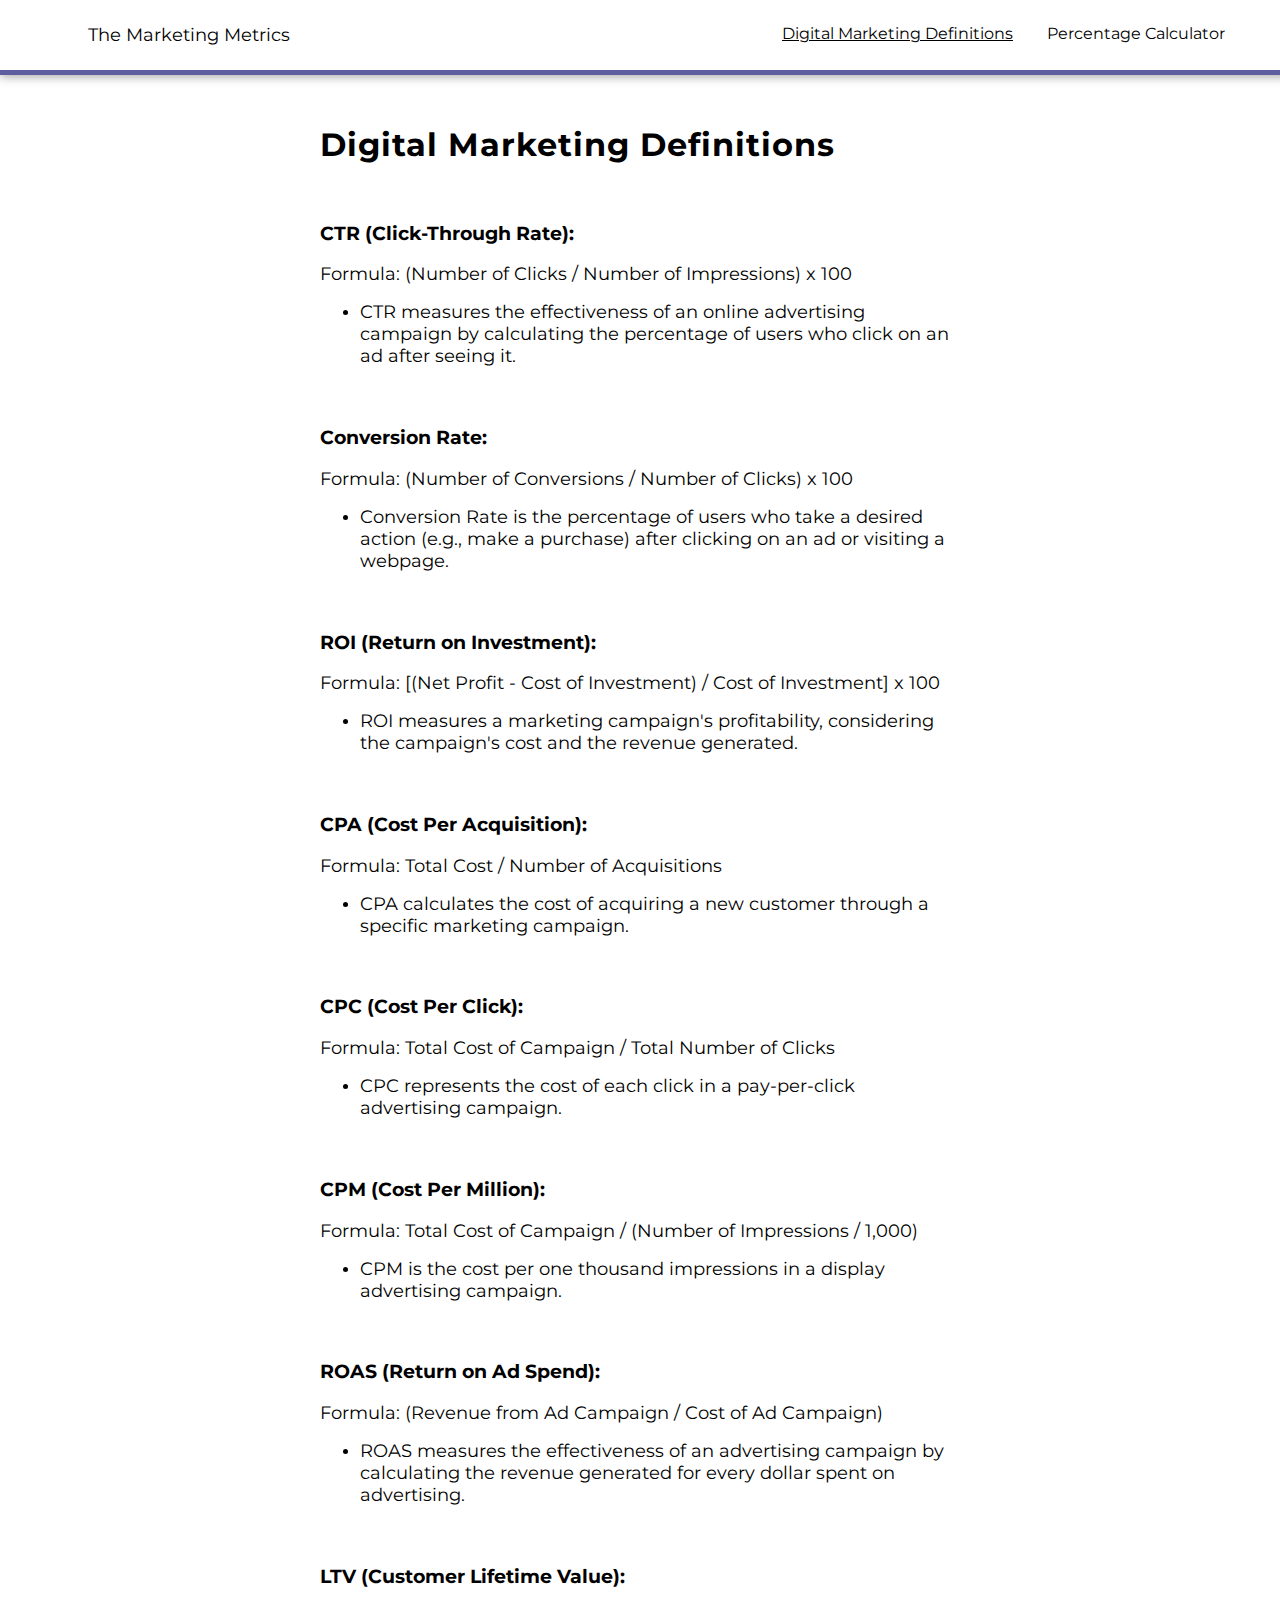
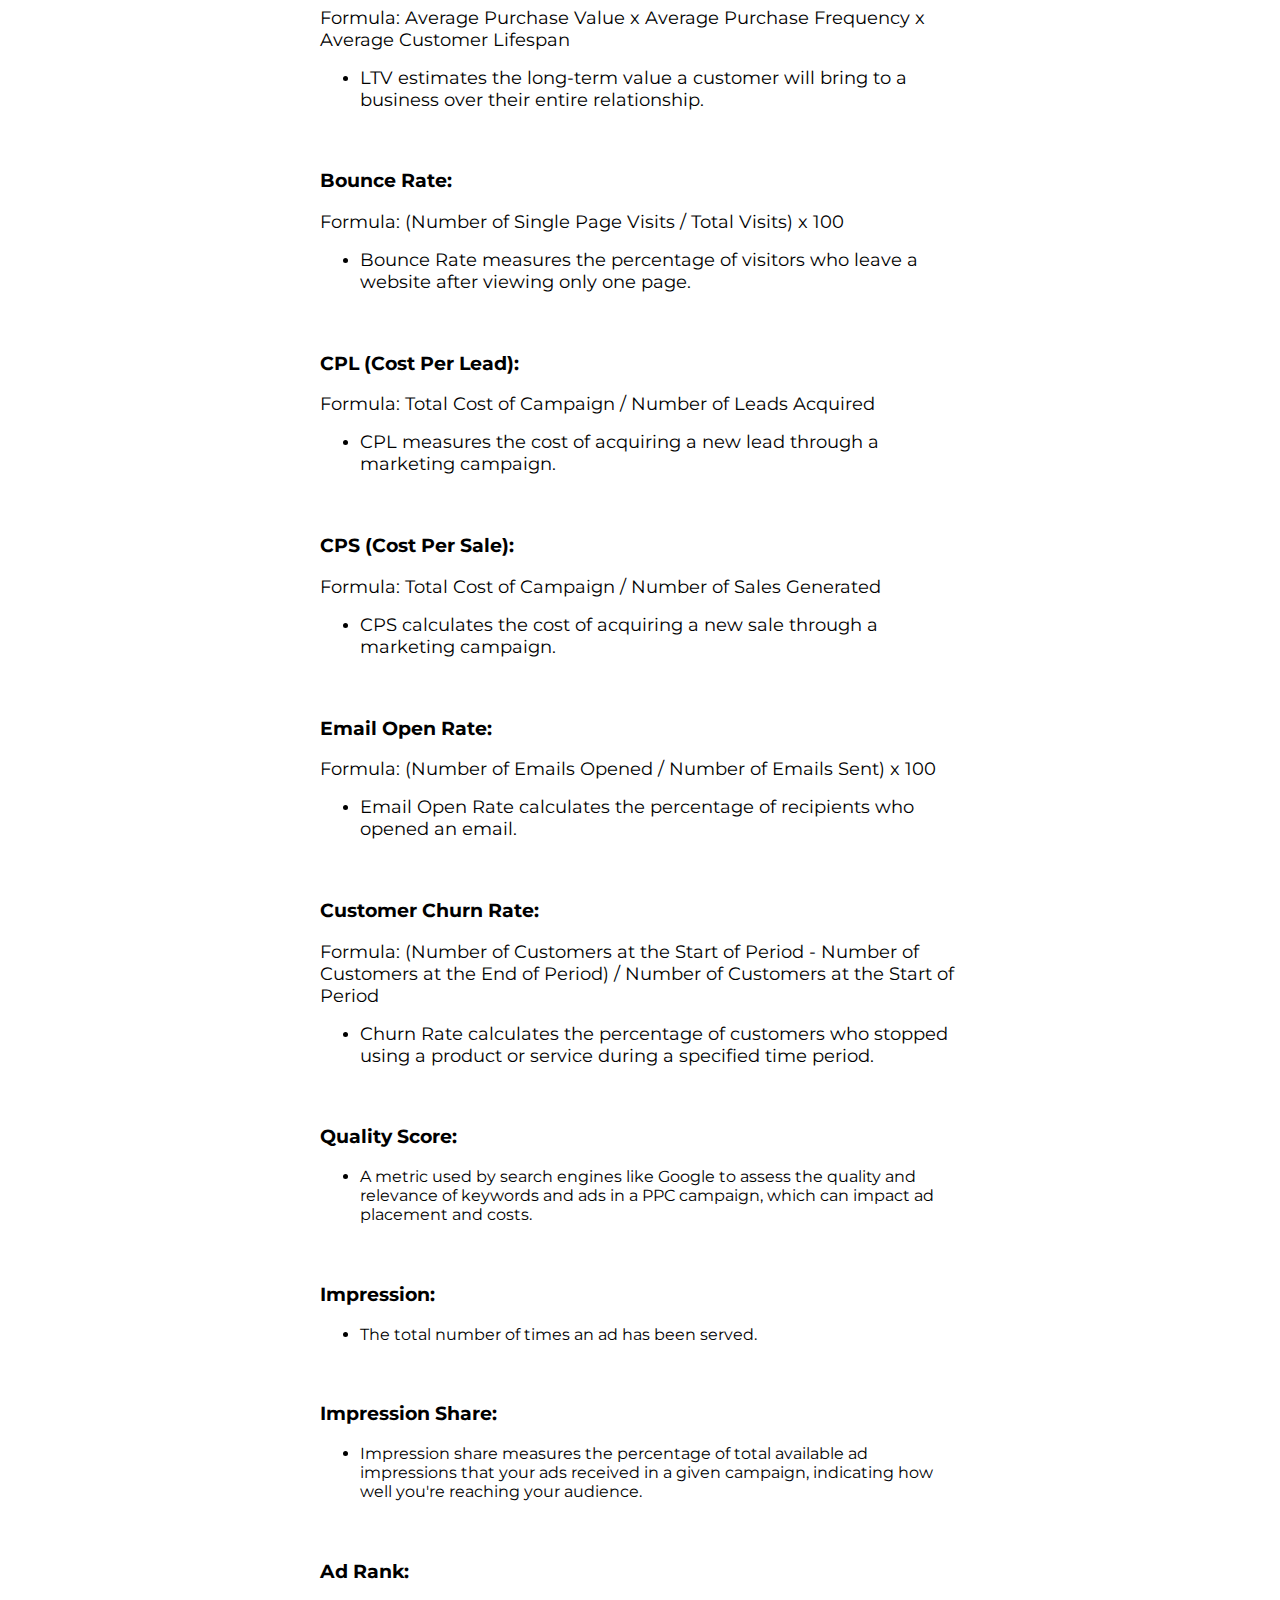
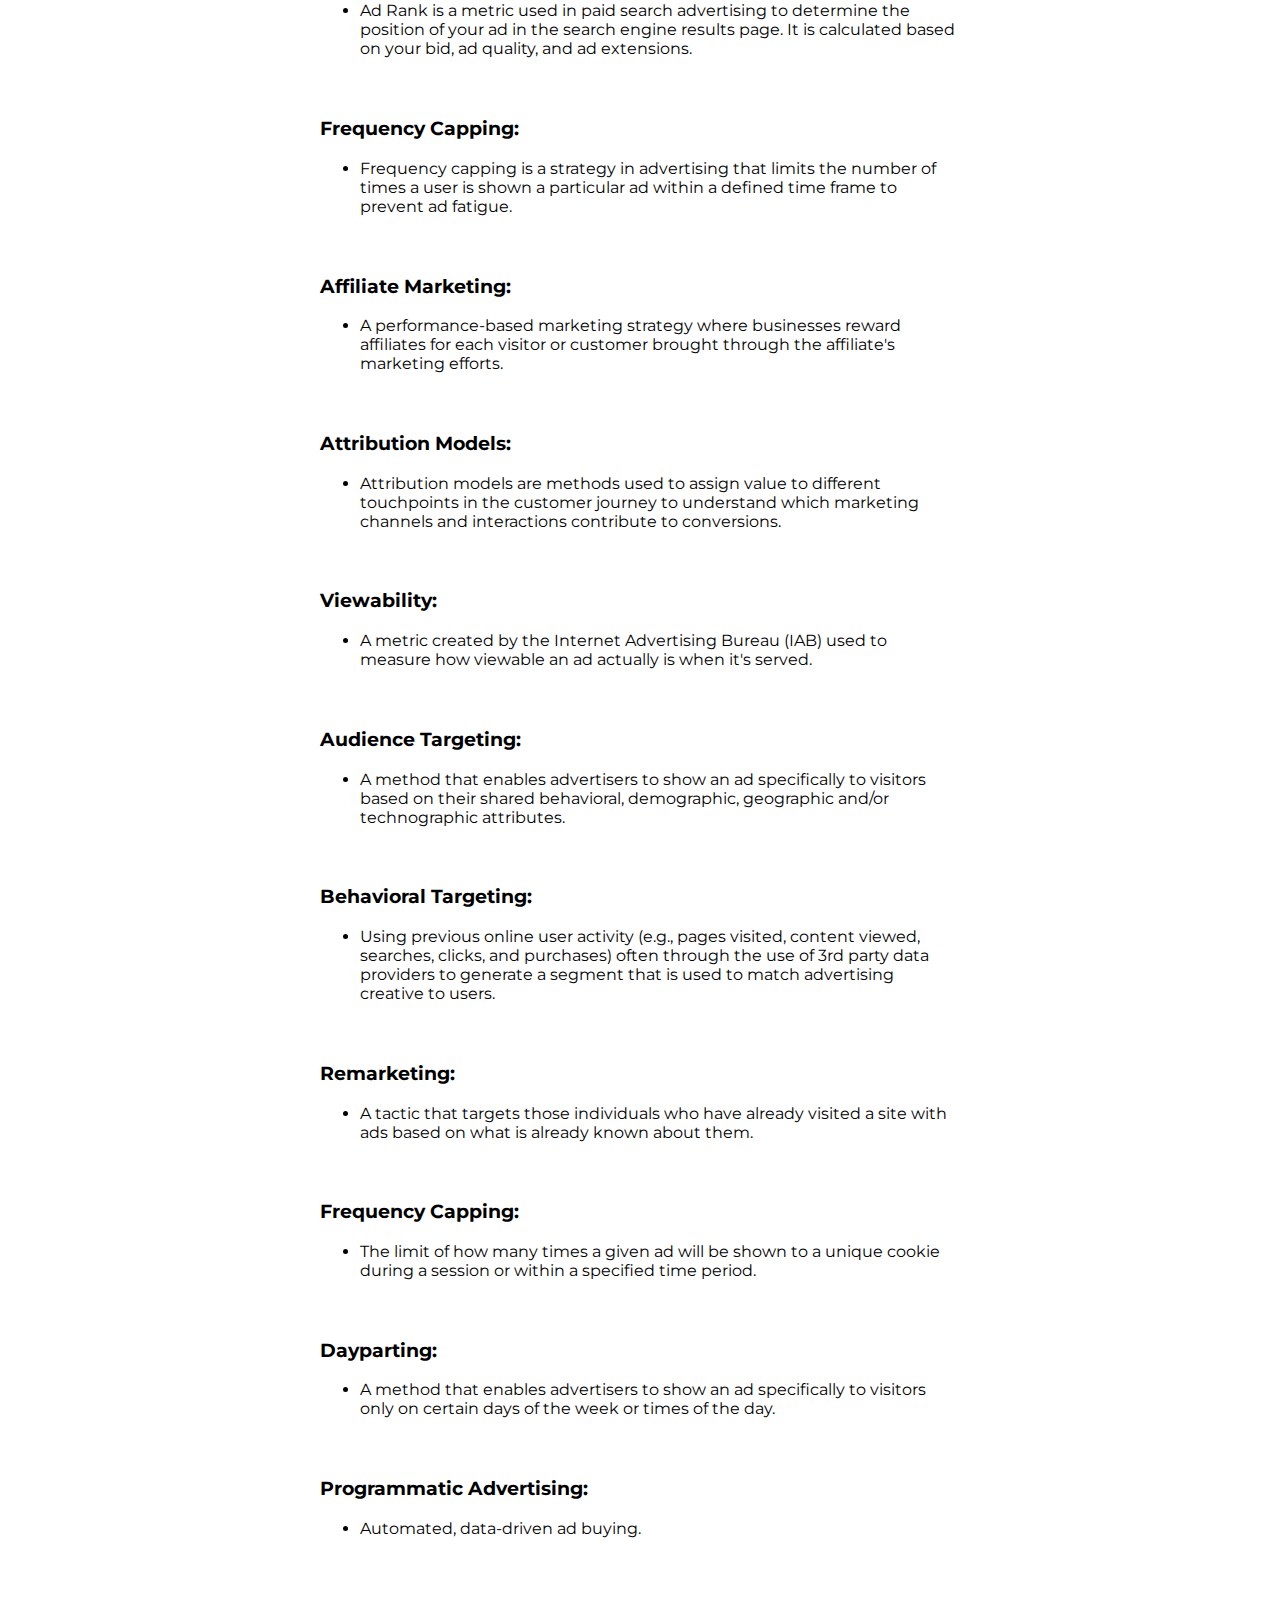
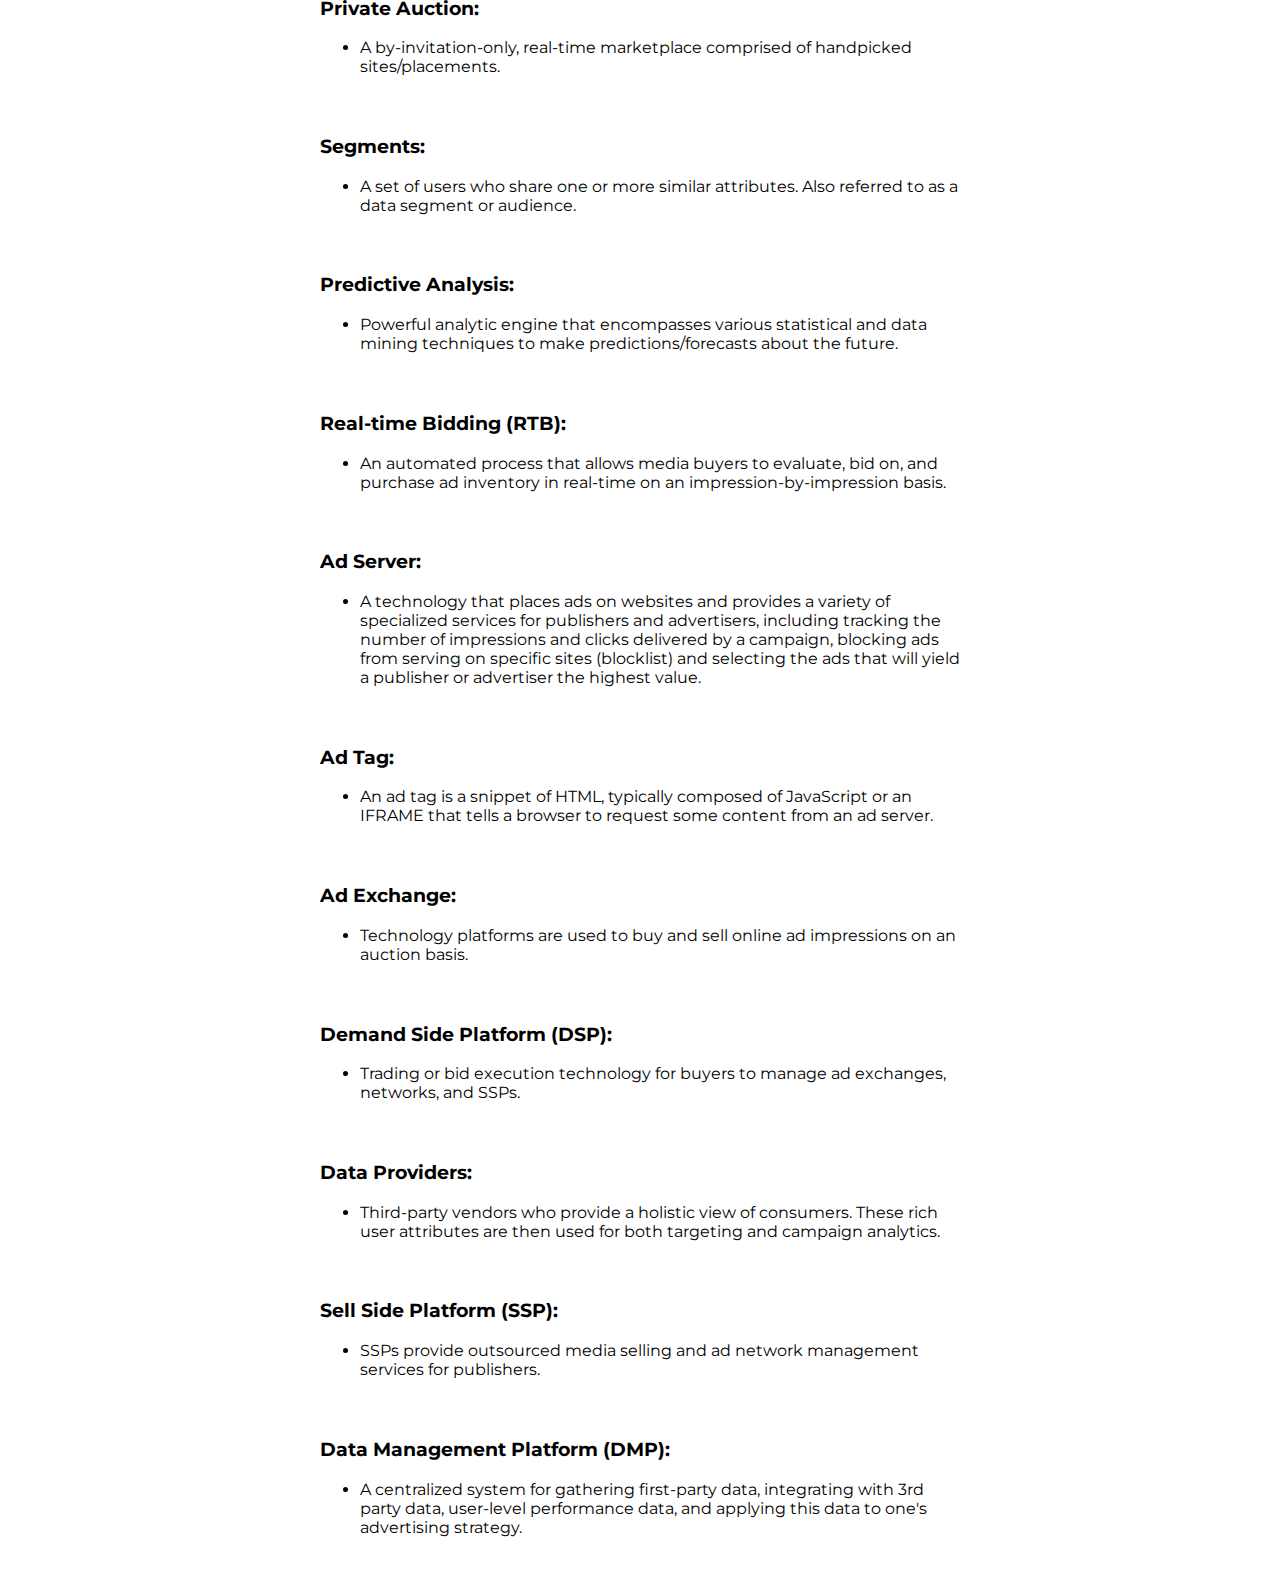
==== definitions.html @ d97a6883 "added more definitions and formatting" ====
<!DOCTYPE html>
<html lang="en">

<head>
  <meta charset="UTF-8">
  <meta name="viewport" content="width=device-width, initial-scale=1.0">
  <link rel="stylesheet" href="definitions.css">
  <link href="https://fonts.googleapis.com/css2?family=Montserrat:wght@400;600;700&display=swap" rel="stylesheet">
  <title>Percentage Calculator</title>
</head>

<body>
  <nav>
    <div class="nav-contents">
      <div>
        <p>The Marketing Metrics</p>
      </div>
      <div class="links">
        <a href="definitions.html" class="definitions-link">Digital Marketing Definitions</a>
        <a href="index.html" class="calculator-link">Percentage Calculator</a>
      </div>
    </div>
  </nav>
  <main>
    <div class="content-container">
      <h1>Digital Marketing Definitions</h1>
      <div class="definition-container">
        <h3>CTR (Click-Through Rate):</h3>
        <p>Formula: (Number of Clicks / Number of Impressions) x 100</p>
        <ul>
          <li>
            <p>CTR measures the effectiveness of an online advertising campaign by calculating the percentage of users
              who
              click on an ad after seeing it.</p>
          </li>
        </ul>
      </div>

      <div class="definition-container">
        <h3>Conversion Rate:</h3>
        <p>Formula: (Number of Conversions / Number of Clicks) x 100</p>
        <ul>
          <li>
            <p>Conversion Rate is the percentage of users who take a desired action (e.g., make a purchase) after
              clicking on an ad or visiting a webpage.</p>
          </li>
        </ul>
      </div>

      <div class="definition-container">
        <h3>ROI (Return on Investment):</h3>
        <p>Formula: [(Net Profit - Cost of Investment) / Cost of Investment] x 100</p>
        <ul>
          <li>
            <p>ROI measures a marketing campaign's profitability, considering the campaign's cost and the revenue
              generated.</p>
          </li>
        </ul>
      </div>

      <div class="definition-container">
        <h3>CPA (Cost Per Acquisition):</h3>
        <p>Formula: Total Cost / Number of Acquisitions</p>
        <ul>
          <li>
            <p>CPA calculates the cost of acquiring a new customer through a specific marketing campaign.</p>
          </li>
        </ul>
      </div>

      <div class="definition-container">
        <h3>CPC (Cost Per Click):</h3>
        <p>Formula: Total Cost of Campaign / Total Number of Clicks</p>
        <ul>
          <li>
            <p>CPC represents the cost of each click in a pay-per-click advertising campaign.</p>
          </li>
        </ul>
      </div>

      <div class="definition-container">
        <h3>CPM (Cost Per Million):</h3>
        <p>Formula: Total Cost of Campaign / (Number of Impressions / 1,000)</p>
        <ul>
          <li>
            <p>CPM is the cost per one thousand impressions in a display advertising campaign.</p>
          </li>
        </ul>
      </div>

      <div class="definition-container">
        <h3>ROAS (Return on Ad Spend):</h3>
        <p>Formula: (Revenue from Ad Campaign / Cost of Ad Campaign)</p>
        <ul>
          <li>
            <p>ROAS measures the effectiveness of an advertising campaign by calculating the revenue generated for every
              dollar spent on advertising.</p>
          </li>
        </ul>
      </div>

      <div class="definition-container">
        <h3>LTV (Customer Lifetime Value):</h3>
        <p>Formula: Average Purchase Value x Average Purchase Frequency x Average Customer Lifespan</p>
        <ul>
          <li>
            <p>LTV estimates the long-term value a customer will bring to a business over their entire relationship.</p>
          </li>
        </ul>
      </div>

      <div class="definition-container">
        <h3>Bounce Rate:</h3>
        <p>Formula: (Number of Single Page Visits / Total Visits) x 100</p>
        <ul>
          <li>
            <p>Bounce Rate measures the percentage of visitors who leave a website after viewing only one page.</p>
          </li>
        </ul>
      </div>

      <div class="definition-container">
        <h3>CPL (Cost Per Lead):</h3>
        <p>Formula: Total Cost of Campaign / Number of Leads Acquired</p>
        <ul>
          <li>
            <p>CPL measures the cost of acquiring a new lead through a marketing campaign.</p>
          </li>
        </ul>
      </div>

      <div class="definition-container">
        <h3>CPS (Cost Per Sale):</h3>
        <p>Formula: Total Cost of Campaign / Number of Sales Generated</p>
        <ul>
          <li>
            <p>CPS calculates the cost of acquiring a new sale through a marketing campaign.</p>
          </li>
        </ul>
      </div>

      <div class="definition-container">
        <h3>Email Open Rate:</h3>
        <p>Formula: (Number of Emails Opened / Number of Emails Sent) x 100</p>
        <ul>
          <li>
            <p>Email Open Rate calculates the percentage of recipients who opened an email.</p>
          </li>
        </ul>
      </div>

      <div class="definition-container">
        <h3>Customer Churn Rate:</h3>
        <p>Formula: (Number of Customers at the Start of Period - Number of Customers at the End of Period) / Number of
          Customers at the Start of Period</p>
        <ul>
          <li>
            <p>Churn Rate calculates the percentage of customers who stopped using a product or service during a
              specified
              time period.</p>
          </li>
        </ul>
      </div>

      <div class="definition-container">
        <h3>Quality Score:</h3>
        <ul>
          <li>A metric used by search engines like Google to assess the quality and relevance of keywords and ads in a
            PPC
            campaign, which can impact ad placement and costs.</li>
        </ul>
      </div>

      <div class="definition-container">
        <h3>Impression:</h3>
        <ul>
          <li>The total number of times an ad has been served.</li>
        </ul>
      </div>

      <div class="definition-container">
        <h3>Impression Share:</h3>
        <ul>
          <li>Impression share measures the percentage of total available ad impressions that your ads received in a
            given
            campaign, indicating how well you're reaching your audience.</li>
        </ul>
      </div>

      <div class="definition-container">
        <h3>Ad Rank:</h3>
        <ul>
          <li>Ad Rank is a metric used in paid search advertising to determine the position of your ad in the search
            engine
            results page. It is calculated based on your bid, ad quality, and ad extensions.</li>
        </ul>
      </div>

      <div class="definition-container">
        <h3>Frequency Capping:</h3>
        <ul>
          <li>Frequency capping is a strategy in advertising that limits the number of times a user is shown a
            particular ad
            within a defined time frame to prevent ad fatigue.</li>
        </ul>
      </div>

      <div class="definition-container">
        <h3>Affiliate Marketing:</h3>
        <ul>
          <li>A performance-based marketing strategy where businesses reward affiliates for each visitor or customer
            brought
            through the affiliate's marketing efforts.</li>
        </ul>
      </div>

      <div class="definition-container">
        <h3>Attribution Models:</h3>
        <ul>
          <li>Attribution models are methods used to assign value to different touchpoints in the customer journey to
            understand which marketing channels and interactions contribute to conversions.</li>
        </ul>
      </div>

      <div class="definition-container">
        <h3>Viewability:</h3>
        <ul>
          <li>A metric created by the Internet Advertising Bureau (IAB) used to measure how viewable an ad actually is
            when
            it's served.</li>
        </ul>
      </div>

      <div class="definition-container">
        <h3>Audience Targeting:</h3>
        <ul>
          <li>A method that enables advertisers to show an ad specifically to visitors based on their shared behavioral,
            demographic, geographic and/or technographic attributes.</li>
        </ul>
      </div>

      <div class="definition-container">
        <h3>Behavioral Targeting:</h3>
        <ul>
          <li>Using previous online user activity (e.g., pages visited, content viewed, searches, clicks, and purchases)
            often through the use of 3rd party data providers to generate a segment that is used to match advertising
            creative to users.</li>
        </ul>
      </div>

      <div class="definition-container">
        <h3>Remarketing:</h3>
        <ul>
          <li>A tactic that targets those individuals who have already visited a site with ads based on what is already
            known about them.</li>
        </ul>
      </div>

      <div class="definition-container">
        <h3>Frequency Capping: </h3>
        <ul>
          <li>The limit of how many times a given ad will be shown to a unique cookie during a session or within a specified time period.</li>
        </ul>
      </div>

      <div class="definition-container">
        <h3>Dayparting:</h3>
        <ul>
          <li>A method that enables advertisers to show an ad specifically to visitors only on certain days of the week
            or
            times of the day.</li>
        </ul>
      </div>

      <div class="definition-container">
        <h3>Programmatic Advertising:</h3>
        <ul>
          <li>Automated, data-driven ad buying.</li>
        </ul>
      </div>

      <div class="definition-container">
        <h3>Private Auction:</h3>
        <ul>
          <li>A by-invitation-only, real-time marketplace comprised of handpicked sites/placements.</li>
        </ul>
      </div>

      <div class="definition-container">
        <h3>Segments:</h3>
        <ul>
          <li>A set of users who share one or more similar attributes. Also referred to as a data segment or audience.
          </li>
        </ul>
      </div>

      <div class="definition-container">
        <h3>Predictive Analysis:</h3>
        <ul>
          <li>Powerful analytic engine that encompasses various statistical and data mining techniques to make
            predictions/forecasts about the future.</li>
        </ul>
      </div>

      <div class="definition-container">
        <h3>Real-time Bidding (RTB):</h3>
        <ul>
          <li>An automated process that allows media buyers to evaluate, bid on, and purchase ad inventory in real-time
            on
            an impression-by-impression basis.</li>
        </ul>
      </div>

      <div class="definition-container">
        <h3>Ad Server:</h3>
        <ul>
          <li>A technology that places ads on websites and provides a variety of specialized services for publishers and
            advertisers, including tracking the number of impressions and clicks delivered by a campaign, blocking ads
            from serving on specific sites (blocklist) and selecting the ads that will yield a publisher or advertiser
            the
            highest value.</li>
        </ul>
      </div>

      <div class="definition-container">
        <h3>Ad Tag:</h3>
        <ul>
          <li>An ad tag is a snippet of HTML, typically composed of JavaScript or an IFRAME that tells a browser to
            request
            some content from an ad server.</li>
        </ul>
      </div>

      <div class="definition-container">
        <h3>Ad Exchange:</h3>
        <ul>
          <li>Technology platforms are used to buy and sell online ad impressions on an auction basis.</li>
        </ul>
      </div>

      <div class="definition-container">
        <h3>Demand Side Platform (DSP):</h3>
        <ul>
          <li>Trading or bid execution technology for buyers to manage ad exchanges, networks, and SSPs.</li>
        </ul>
      </div>

      <div class="definition-container">
        <h3>Data Providers:</h3>
        <ul>
          <li>Third-party vendors who provide a holistic view of consumers. These rich user attributes are then used for
            both targeting and campaign analytics.</li>
        </ul>
      </div>

      <div class="definition-container">
        <h3>Sell Side Platform (SSP):</h3>
        <ul>
          <li>SSPs provide outsourced media selling and ad network management services for publishers.</li>
        </ul>
      </div>

      <div class="definition-container">
        <h3>Data Management Platform (DMP):</h3>
        <ul>
          <li>A centralized system for gathering first-party data, integrating with 3rd party data, user-level
            performance
            data, and applying this data to one's advertising strategy.</li>
        </ul>
      </div>
    </div>
  </main>
</body>

</html>
---- definitions.css ----
html {
  padding: 0px;
  margin: 0px;
  overflow-x: hidden;
}

body {
  color: black;
  font-family: "Montserrat", sans-serif;
  padding: 0px;
  margin: 0px;
}

nav {
  border-bottom: 5px solid #5d5da0;
  width: 100%;
  padding: 1.5rem;
  box-shadow: 0px 1px 10px #999;
}

.nav-contents {
  display: flex;
  justify-content: space-between;
  margin: 0rem 4rem;
}

a {
  margin: 15px;
  text-decoration: none;
  color: black;
}

a:hover {
  text-decoration: underline;
}

.definitions-link {
 text-decoration: underline;
}

main {
  display: flex;
  flex-direction: column;
  align-items: center;
}

.content-container {
  display: flex;
  flex-direction: column;
  align-items: center;
  gap: 1.5rem;
  width: 50%;
  padding: 15px;
  margin: 20px;
}

h1 {
  align-self: flex-start;
  margin: 15px 0px;
  letter-spacing: 1px;
}

.definition-container {
  width: 100%;
}

h2 {
  margin: 10px 0px;
  font-weight: 600;
}

p {
  font-size: 18px;
  margin: 0px;
  color: black;
}
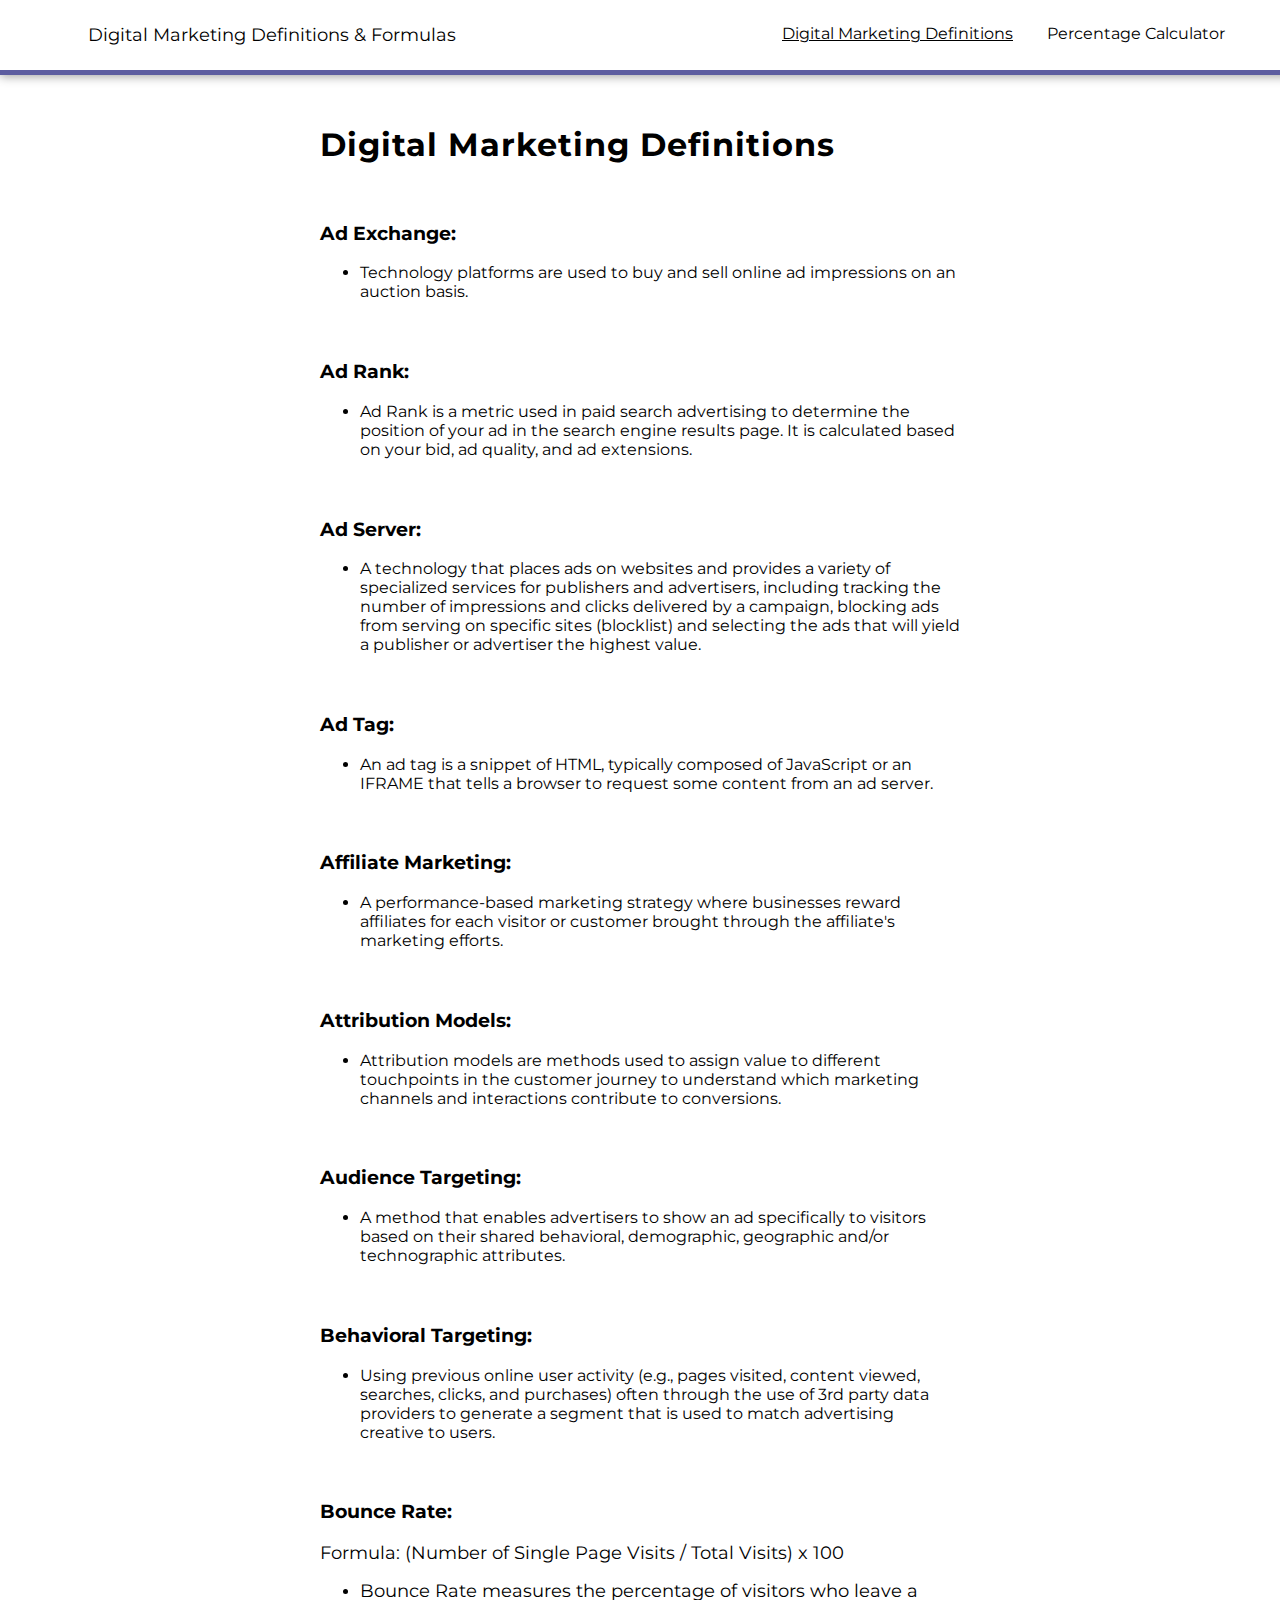
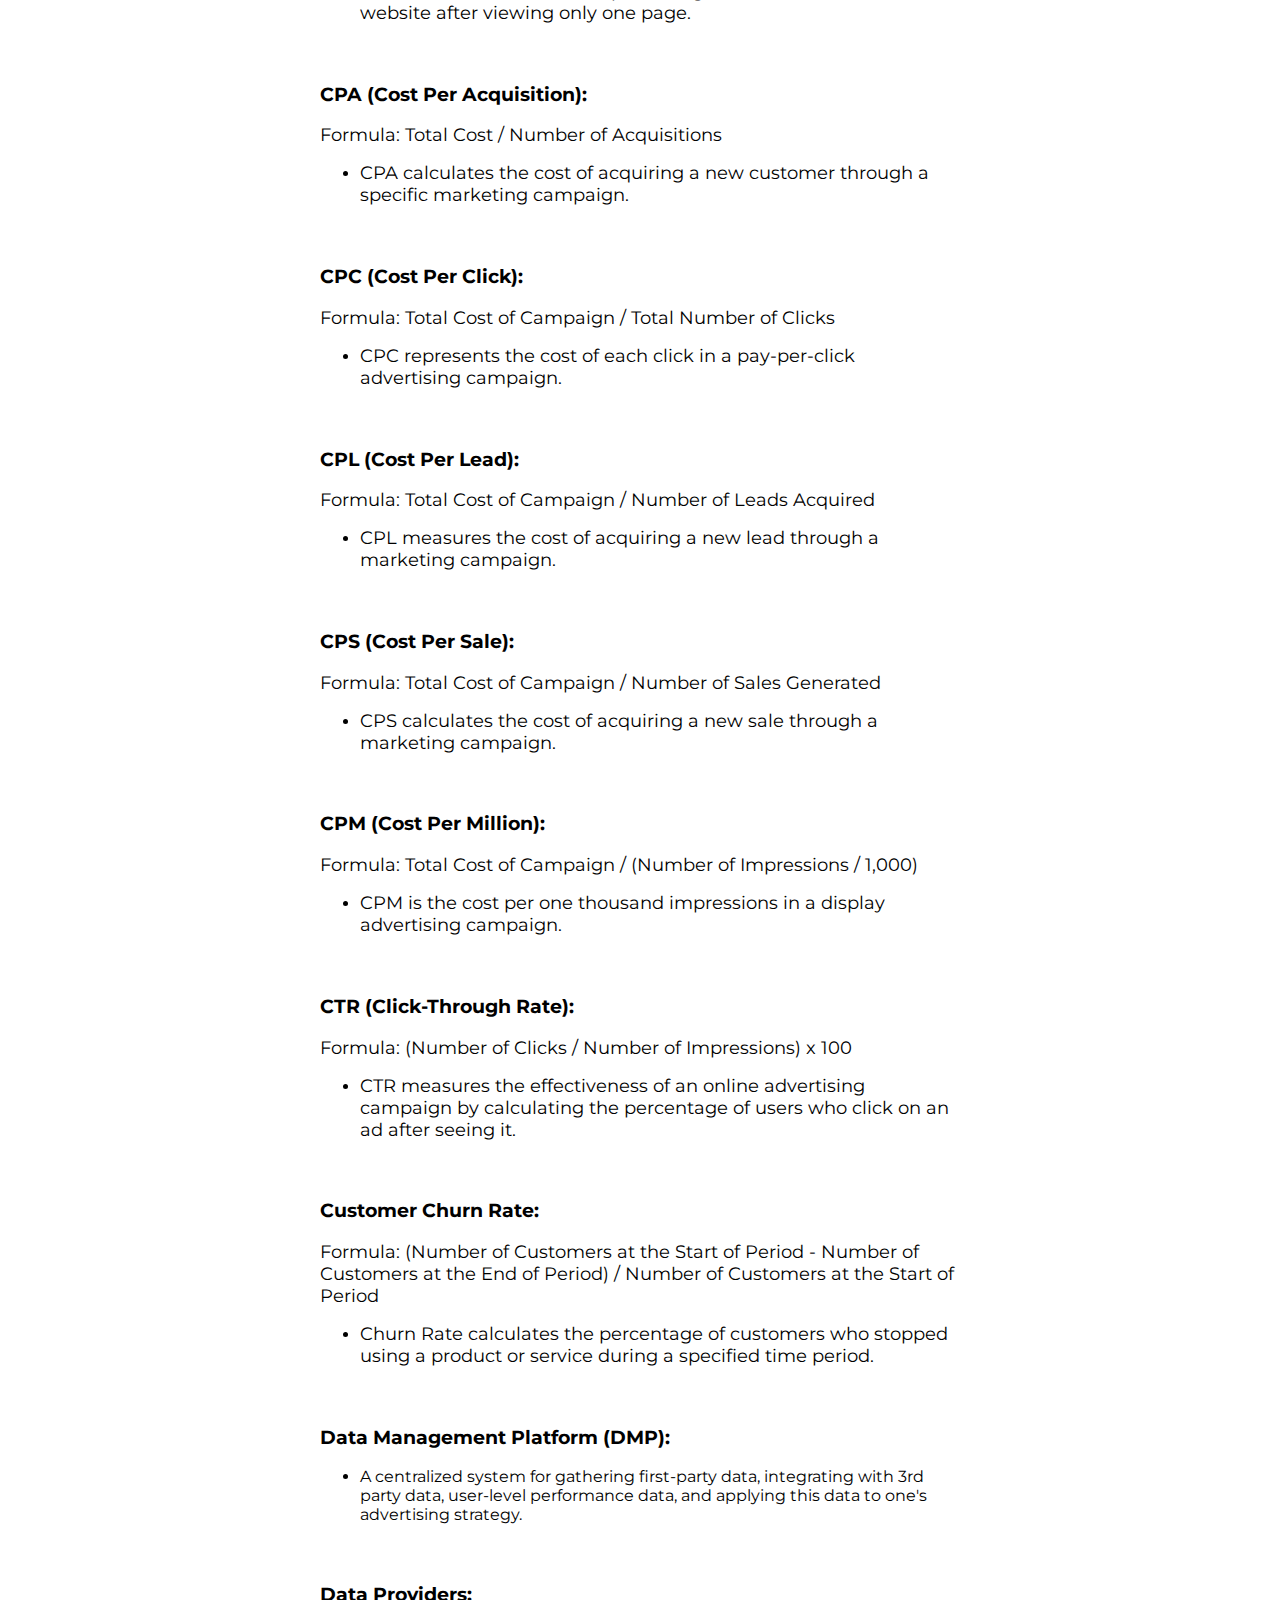
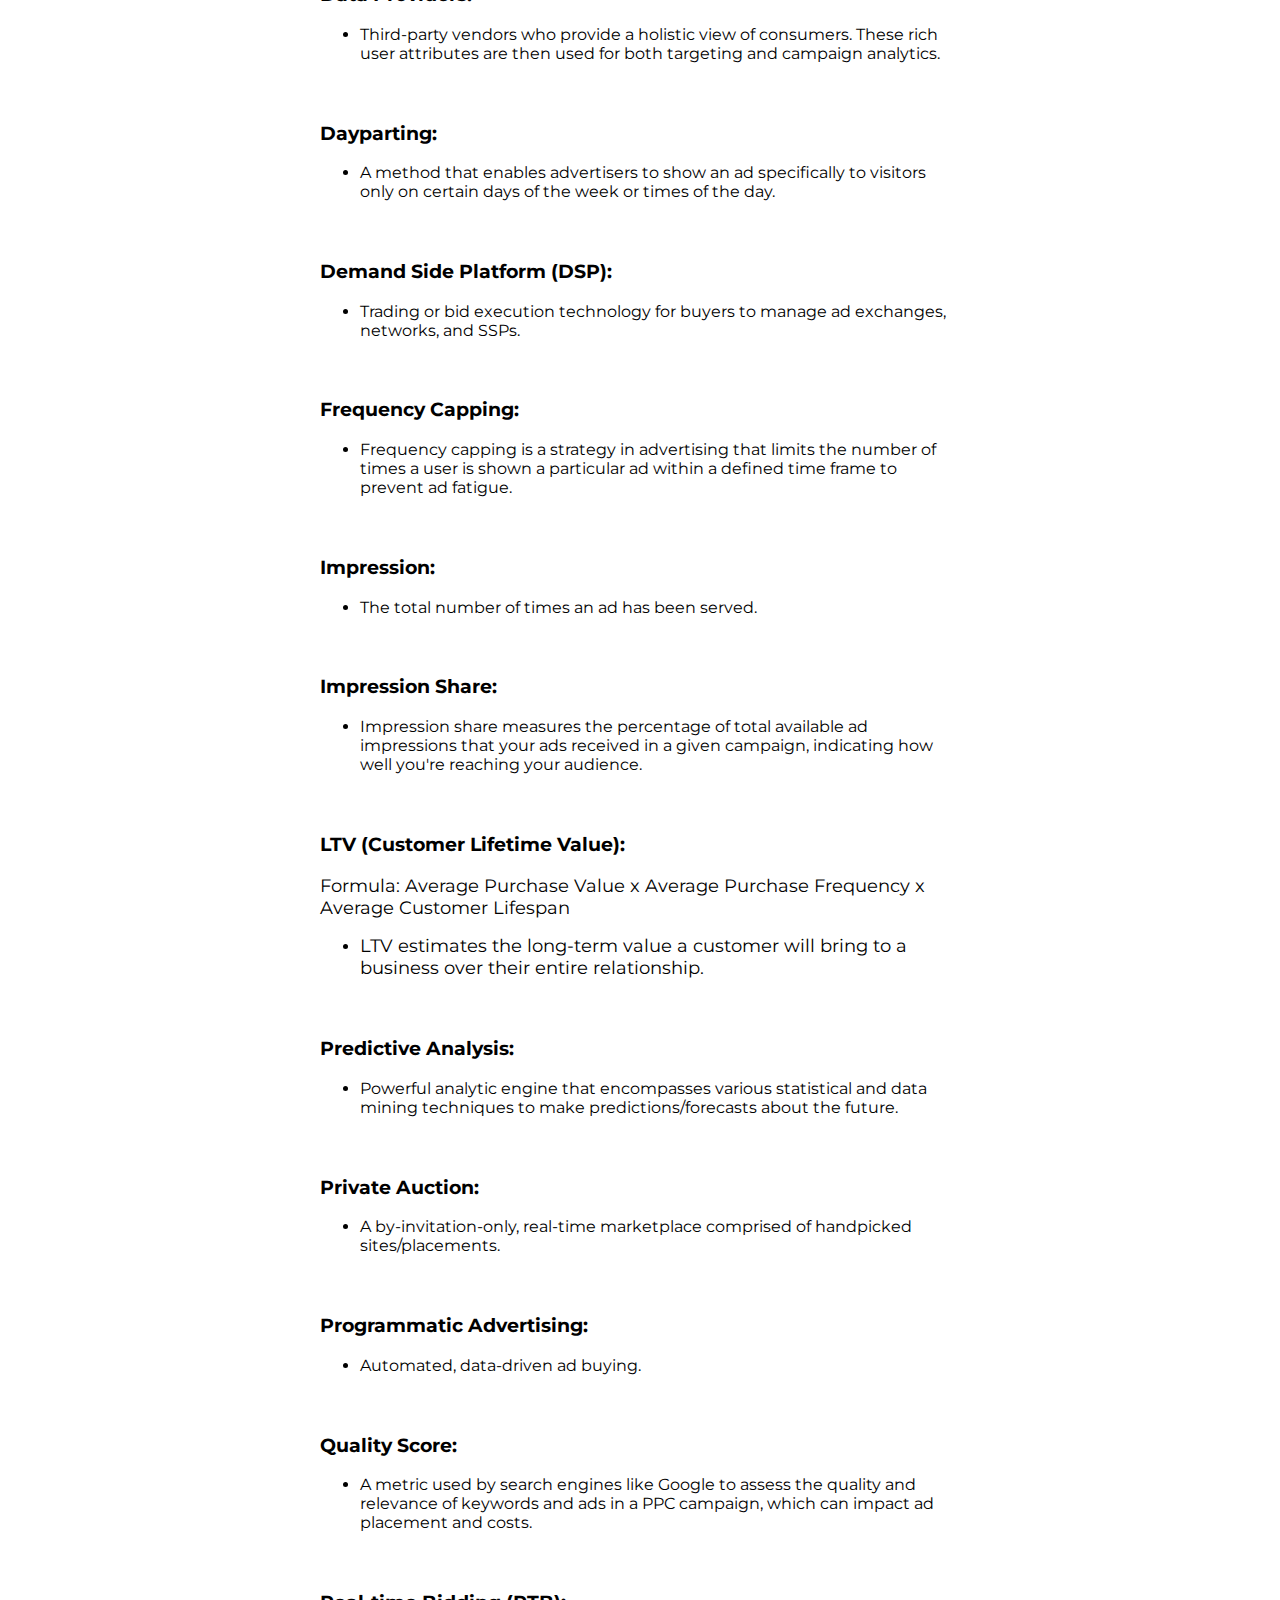
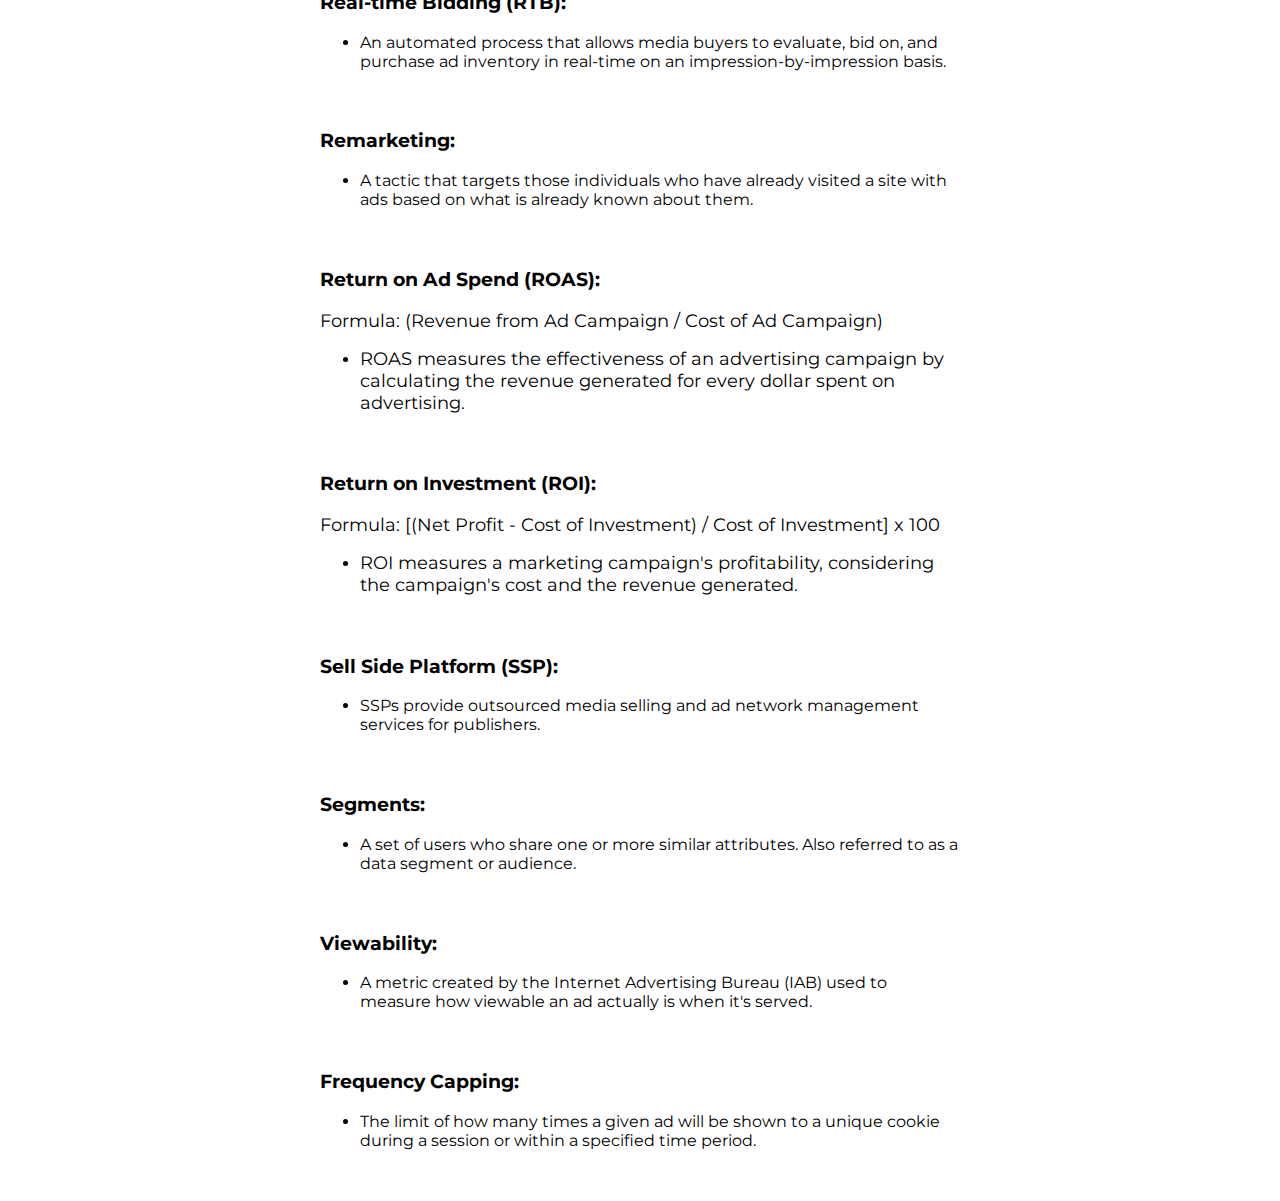
==== commit f01a6a4e: "put definitions in alphabetical order" ====
--- a/definitions.html
+++ b/definitions.html
@@ -13,7 +13,7 @@
   <nav>
     <div class="nav-contents">
       <div>
-        <p>The Marketing Metrics</p>
+        <p>Digital Marketing Definitions & Formulas</p>
       </div>
       <div class="links">
         <a href="definitions.html" class="definitions-link">Digital Marketing Definitions</a>
@@ -25,292 +25,20 @@
     <div class="content-container">
       <h1>Digital Marketing Definitions</h1>
       <div class="definition-container">
-        <h3>CTR (Click-Through Rate):</h3>
-        <p>Formula: (Number of Clicks / Number of Impressions) x 100</p>
-        <ul>
-          <li>
-            <p>CTR measures the effectiveness of an online advertising campaign by calculating the percentage of users
-              who
-              click on an ad after seeing it.</p>
-          </li>
-        </ul>
-      </div>
-
-      <div class="definition-container">
-        <h3>Conversion Rate:</h3>
-        <p>Formula: (Number of Conversions / Number of Clicks) x 100</p>
-        <ul>
-          <li>
-            <p>Conversion Rate is the percentage of users who take a desired action (e.g., make a purchase) after
-              clicking on an ad or visiting a webpage.</p>
-          </li>
-        </ul>
-      </div>
-
-      <div class="definition-container">
-        <h3>ROI (Return on Investment):</h3>
-        <p>Formula: [(Net Profit - Cost of Investment) / Cost of Investment] x 100</p>
-        <ul>
-          <li>
-            <p>ROI measures a marketing campaign's profitability, considering the campaign's cost and the revenue
-              generated.</p>
-          </li>
-        </ul>
-      </div>
-
-      <div class="definition-container">
-        <h3>CPA (Cost Per Acquisition):</h3>
-        <p>Formula: Total Cost / Number of Acquisitions</p>
-        <ul>
-          <li>
-            <p>CPA calculates the cost of acquiring a new customer through a specific marketing campaign.</p>
-          </li>
-        </ul>
-      </div>
-
-      <div class="definition-container">
-        <h3>CPC (Cost Per Click):</h3>
-        <p>Formula: Total Cost of Campaign / Total Number of Clicks</p>
-        <ul>
-          <li>
-            <p>CPC represents the cost of each click in a pay-per-click advertising campaign.</p>
-          </li>
-        </ul>
-      </div>
-
-      <div class="definition-container">
-        <h3>CPM (Cost Per Million):</h3>
-        <p>Formula: Total Cost of Campaign / (Number of Impressions / 1,000)</p>
-        <ul>
-          <li>
-            <p>CPM is the cost per one thousand impressions in a display advertising campaign.</p>
-          </li>
-        </ul>
-      </div>
-
-      <div class="definition-container">
-        <h3>ROAS (Return on Ad Spend):</h3>
-        <p>Formula: (Revenue from Ad Campaign / Cost of Ad Campaign)</p>
-        <ul>
-          <li>
-            <p>ROAS measures the effectiveness of an advertising campaign by calculating the revenue generated for every
-              dollar spent on advertising.</p>
-          </li>
-        </ul>
-      </div>
-
-      <div class="definition-container">
-        <h3>LTV (Customer Lifetime Value):</h3>
-        <p>Formula: Average Purchase Value x Average Purchase Frequency x Average Customer Lifespan</p>
-        <ul>
-          <li>
-            <p>LTV estimates the long-term value a customer will bring to a business over their entire relationship.</p>
-          </li>
-        </ul>
-      </div>
-
-      <div class="definition-container">
-        <h3>Bounce Rate:</h3>
-        <p>Formula: (Number of Single Page Visits / Total Visits) x 100</p>
-        <ul>
-          <li>
-            <p>Bounce Rate measures the percentage of visitors who leave a website after viewing only one page.</p>
-          </li>
-        </ul>
-      </div>
-
-      <div class="definition-container">
-        <h3>CPL (Cost Per Lead):</h3>
-        <p>Formula: Total Cost of Campaign / Number of Leads Acquired</p>
-        <ul>
-          <li>
-            <p>CPL measures the cost of acquiring a new lead through a marketing campaign.</p>
-          </li>
-        </ul>
-      </div>
-
-      <div class="definition-container">
-        <h3>CPS (Cost Per Sale):</h3>
-        <p>Formula: Total Cost of Campaign / Number of Sales Generated</p>
-        <ul>
-          <li>
-            <p>CPS calculates the cost of acquiring a new sale through a marketing campaign.</p>
-          </li>
-        </ul>
-      </div>
-
-      <div class="definition-container">
-        <h3>Email Open Rate:</h3>
-        <p>Formula: (Number of Emails Opened / Number of Emails Sent) x 100</p>
-        <ul>
-          <li>
-            <p>Email Open Rate calculates the percentage of recipients who opened an email.</p>
-          </li>
-        </ul>
-      </div>
-
-      <div class="definition-container">
-        <h3>Customer Churn Rate:</h3>
-        <p>Formula: (Number of Customers at the Start of Period - Number of Customers at the End of Period) / Number of
-          Customers at the Start of Period</p>
-        <ul>
-          <li>
-            <p>Churn Rate calculates the percentage of customers who stopped using a product or service during a
-              specified
-              time period.</p>
-          </li>
-        </ul>
-      </div>
-
-      <div class="definition-container">
-        <h3>Quality Score:</h3>
-        <ul>
-          <li>A metric used by search engines like Google to assess the quality and relevance of keywords and ads in a
-            PPC
-            campaign, which can impact ad placement and costs.</li>
-        </ul>
-      </div>
-
-      <div class="definition-container">
-        <h3>Impression:</h3>
-        <ul>
-          <li>The total number of times an ad has been served.</li>
-        </ul>
-      </div>
-
-      <div class="definition-container">
-        <h3>Impression Share:</h3>
-        <ul>
-          <li>Impression share measures the percentage of total available ad impressions that your ads received in a
-            given
-            campaign, indicating how well you're reaching your audience.</li>
-        </ul>
-      </div>
-
+        <h3>Ad Exchange:</h3>
+        <ul>
+          <li>Technology platforms are used to buy and sell online ad impressions on an auction basis.</li>
+        </ul>
+      </div>
+      
       <div class="definition-container">
         <h3>Ad Rank:</h3>
         <ul>
-          <li>Ad Rank is a metric used in paid search advertising to determine the position of your ad in the search
-            engine
+          <li>Ad Rank is a metric used in paid search advertising to determine the position of your ad in the search engine
             results page. It is calculated based on your bid, ad quality, and ad extensions.</li>
         </ul>
       </div>
-
-      <div class="definition-container">
-        <h3>Frequency Capping:</h3>
-        <ul>
-          <li>Frequency capping is a strategy in advertising that limits the number of times a user is shown a
-            particular ad
-            within a defined time frame to prevent ad fatigue.</li>
-        </ul>
-      </div>
-
-      <div class="definition-container">
-        <h3>Affiliate Marketing:</h3>
-        <ul>
-          <li>A performance-based marketing strategy where businesses reward affiliates for each visitor or customer
-            brought
-            through the affiliate's marketing efforts.</li>
-        </ul>
-      </div>
-
-      <div class="definition-container">
-        <h3>Attribution Models:</h3>
-        <ul>
-          <li>Attribution models are methods used to assign value to different touchpoints in the customer journey to
-            understand which marketing channels and interactions contribute to conversions.</li>
-        </ul>
-      </div>
-
-      <div class="definition-container">
-        <h3>Viewability:</h3>
-        <ul>
-          <li>A metric created by the Internet Advertising Bureau (IAB) used to measure how viewable an ad actually is
-            when
-            it's served.</li>
-        </ul>
-      </div>
-
-      <div class="definition-container">
-        <h3>Audience Targeting:</h3>
-        <ul>
-          <li>A method that enables advertisers to show an ad specifically to visitors based on their shared behavioral,
-            demographic, geographic and/or technographic attributes.</li>
-        </ul>
-      </div>
-
-      <div class="definition-container">
-        <h3>Behavioral Targeting:</h3>
-        <ul>
-          <li>Using previous online user activity (e.g., pages visited, content viewed, searches, clicks, and purchases)
-            often through the use of 3rd party data providers to generate a segment that is used to match advertising
-            creative to users.</li>
-        </ul>
-      </div>
-
-      <div class="definition-container">
-        <h3>Remarketing:</h3>
-        <ul>
-          <li>A tactic that targets those individuals who have already visited a site with ads based on what is already
-            known about them.</li>
-        </ul>
-      </div>
-
-      <div class="definition-container">
-        <h3>Frequency Capping: </h3>
-        <ul>
-          <li>The limit of how many times a given ad will be shown to a unique cookie during a session or within a specified time period.</li>
-        </ul>
-      </div>
-
-      <div class="definition-container">
-        <h3>Dayparting:</h3>
-        <ul>
-          <li>A method that enables advertisers to show an ad specifically to visitors only on certain days of the week
-            or
-            times of the day.</li>
-        </ul>
-      </div>
-
-      <div class="definition-container">
-        <h3>Programmatic Advertising:</h3>
-        <ul>
-          <li>Automated, data-driven ad buying.</li>
-        </ul>
-      </div>
-
-      <div class="definition-container">
-        <h3>Private Auction:</h3>
-        <ul>
-          <li>A by-invitation-only, real-time marketplace comprised of handpicked sites/placements.</li>
-        </ul>
-      </div>
-
-      <div class="definition-container">
-        <h3>Segments:</h3>
-        <ul>
-          <li>A set of users who share one or more similar attributes. Also referred to as a data segment or audience.
-          </li>
-        </ul>
-      </div>
-
-      <div class="definition-container">
-        <h3>Predictive Analysis:</h3>
-        <ul>
-          <li>Powerful analytic engine that encompasses various statistical and data mining techniques to make
-            predictions/forecasts about the future.</li>
-        </ul>
-      </div>
-
-      <div class="definition-container">
-        <h3>Real-time Bidding (RTB):</h3>
-        <ul>
-          <li>An automated process that allows media buyers to evaluate, bid on, and purchase ad inventory in real-time
-            on
-            an impression-by-impression basis.</li>
-        </ul>
-      </div>
-
+      
       <div class="definition-container">
         <h3>Ad Server:</h3>
         <ul>
@@ -321,7 +49,7 @@
             highest value.</li>
         </ul>
       </div>
-
+      
       <div class="definition-container">
         <h3>Ad Tag:</h3>
         <ul>
@@ -330,36 +58,126 @@
             some content from an ad server.</li>
         </ul>
       </div>
-
-      <div class="definition-container">
-        <h3>Ad Exchange:</h3>
-        <ul>
-          <li>Technology platforms are used to buy and sell online ad impressions on an auction basis.</li>
-        </ul>
-      </div>
-
-      <div class="definition-container">
-        <h3>Demand Side Platform (DSP):</h3>
-        <ul>
-          <li>Trading or bid execution technology for buyers to manage ad exchanges, networks, and SSPs.</li>
-        </ul>
-      </div>
-
-      <div class="definition-container">
-        <h3>Data Providers:</h3>
-        <ul>
-          <li>Third-party vendors who provide a holistic view of consumers. These rich user attributes are then used for
-            both targeting and campaign analytics.</li>
-        </ul>
-      </div>
-
-      <div class="definition-container">
-        <h3>Sell Side Platform (SSP):</h3>
-        <ul>
-          <li>SSPs provide outsourced media selling and ad network management services for publishers.</li>
-        </ul>
-      </div>
-
+      
+      <div class="definition-container">
+        <h3>Affiliate Marketing:</h3>
+        <ul>
+          <li>A performance-based marketing strategy where businesses reward affiliates for each visitor or customer
+            brought
+            through the affiliate's marketing efforts.</li>
+        </ul>
+      </div>
+      
+      <div class="definition-container">
+        <h3>Attribution Models:</h3>
+        <ul>
+          <li>Attribution models are methods used to assign value to different touchpoints in the customer journey to
+            understand which marketing channels and interactions contribute to conversions.</li>
+        </ul>
+      </div>
+      
+      <div class="definition-container">
+        <h3>Audience Targeting:</h3>
+        <ul>
+          <li>A method that enables advertisers to show an ad specifically to visitors based on their shared behavioral,
+            demographic, geographic and/or technographic attributes.</li>
+        </ul>
+      </div>
+      
+      <div class="definition-container">
+        <h3>Behavioral Targeting:</h3>
+        <ul>
+          <li>Using previous online user activity (e.g., pages visited, content viewed, searches, clicks, and purchases)
+            often through the use of 3rd party data providers to generate a segment that is used to match advertising
+            creative to users.</li>
+        </ul>
+      </div>
+      
+      <div class="definition-container">
+        <h3>Bounce Rate:</h3>
+        <p>Formula: (Number of Single Page Visits / Total Visits) x 100</p>
+        <ul>
+          <li>
+            <p>Bounce Rate measures the percentage of visitors who leave a website after viewing only one page.</p>
+          </li>
+        </ul>
+      </div>
+      
+      <div class="definition-container">
+        <h3>CPA (Cost Per Acquisition):</h3>
+        <p>Formula: Total Cost / Number of Acquisitions</p>
+        <ul>
+          <li>
+            <p>CPA calculates the cost of acquiring a new customer through a specific marketing campaign.</p>
+          </li>
+        </ul>
+      </div>
+      
+      <div class="definition-container">
+        <h3>CPC (Cost Per Click):</h3>
+        <p>Formula: Total Cost of Campaign / Total Number of Clicks</p>
+        <ul>
+          <li>
+            <p>CPC represents the cost of each click in a pay-per-click advertising campaign.</p>
+          </li>
+        </ul>
+      </div>
+      
+      <div class="definition-container">
+        <h3>CPL (Cost Per Lead):</h3>
+        <p>Formula: Total Cost of Campaign / Number of Leads Acquired</p>
+        <ul>
+          <li>
+            <p>CPL measures the cost of acquiring a new lead through a marketing campaign.</p>
+          </li>
+        </ul>
+      </div>
+      
+      <div class="definition-container">
+        <h3>CPS (Cost Per Sale):</h3>
+        <p>Formula: Total Cost of Campaign / Number of Sales Generated</p>
+        <ul>
+          <li>
+            <p>CPS calculates the cost of acquiring a new sale through a marketing campaign.</p>
+          </li>
+        </ul>
+      </div>
+      
+      <div class="definition-container">
+        <h3>CPM (Cost Per Million):</h3>
+        <p>Formula: Total Cost of Campaign / (Number of Impressions / 1,000)</p>
+        <ul>
+          <li>
+            <p>CPM is the cost per one thousand impressions in a display advertising campaign.</p>
+          </li>
+        </ul>
+      </div>
+      
+      <div class="definition-container">
+        <h3>CTR (Click-Through Rate):</h3>
+        <p>Formula: (Number of Clicks / Number of Impressions) x 100</p>
+        <ul>
+          <li>
+            <p>CTR measures the effectiveness of an online advertising campaign by calculating the percentage of users
+              who
+              click on an ad after seeing it.</p>
+          </li>
+        </ul>
+      </div>
+      
+      <div class="definition-container">
+        <h3>Customer Churn Rate:</h3>
+        <p>Formula: (Number of Customers at the Start of Period - Number of Customers at the End of Period) / Number of
+          Customers at the Start of Period</p>
+        <ul>
+          <li>
+            <p>Churn Rate calculates the percentage of customers who stopped using a product or service during a
+              specified
+              time period.</p>
+          </li>
+        </ul>
+      </div>
+      
       <div class="definition-container">
         <h3>Data Management Platform (DMP):</h3>
         <ul>
@@ -368,6 +186,167 @@
             data, and applying this data to one's advertising strategy.</li>
         </ul>
       </div>
+      
+      <div class="definition-container">
+        <h3>Data Providers:</h3>
+        <ul>
+          <li>Third-party vendors who provide a holistic view of consumers. These rich user attributes are then used for
+            both targeting and campaign analytics.</li>
+        </ul>
+      </div>
+      
+      <div class="definition-container">
+        <h3>Dayparting:</h3>
+        <ul>
+          <li>A method that enables advertisers to show an ad specifically to visitors only on certain days of the week
+            or
+            times of the day.</li>
+        </ul>
+      </div>
+      
+      <div class="definition-container">
+        <h3>Demand Side Platform (DSP):</h3>
+        <ul>
+          <li>Trading or bid execution technology for buyers to manage ad exchanges, networks, and SSPs.</li>
+        </ul>
+      </div>
+      
+      <div class="definition-container">
+        <h3>Frequency Capping:</h3>
+        <ul>
+          <li>Frequency capping is a strategy in advertising that limits the number of times a user is shown a
+            particular ad
+            within a defined time frame to prevent ad fatigue.</li>
+        </ul>
+      </div>
+      
+      <div class="definition-container">
+        <h3>Impression:</h3>
+        <ul>
+          <li>The total number of times an ad has been served.</li>
+        </ul>
+      </div>
+      
+      <div class="definition-container">
+        <h3>Impression Share:</h3>
+        <ul>
+          <li>Impression share measures the percentage of total available ad impressions that your ads received in a
+            given
+            campaign, indicating how well you're reaching your audience.</li>
+        </ul>
+      </div>
+      
+      <div class="definition-container">
+        <h3>LTV (Customer Lifetime Value):</h3>
+        <p>Formula: Average Purchase Value x Average Purchase Frequency x Average Customer Lifespan</p>
+        <ul>
+          <li>
+            <p>LTV estimates the long-term value a customer will bring to a business over their entire relationship.</p>
+          </li>
+        </ul>
+      </div>
+      
+      <div class="definition-container">
+        <h3>Predictive Analysis:</h3>
+        <ul>
+          <li>Powerful analytic engine that encompasses various statistical and data mining techniques to make
+            predictions/forecasts about the future.</li>
+        </ul>
+      </div>
+      
+      <div class="definition-container">
+        <h3>Private Auction:</h3>
+        <ul>
+          <li>A by-invitation-only, real-time marketplace comprised of handpicked sites/placements.</li>
+        </ul>
+      </div>
+      
+      <div class="definition-container">
+        <h3>Programmatic Advertising:</h3>
+        <ul>
+          <li>Automated, data-driven ad buying.</li>
+        </ul>
+      </div>
+      
+      <div class="definition-container">
+        <h3>Quality Score:</h3>
+        <ul>
+          <li>A metric used by search engines like Google to assess the quality and relevance of keywords and ads in a
+            PPC
+            campaign, which can impact ad placement and costs.</li>
+        </ul>
+      </div>
+      
+      <div class="definition-container">
+        <h3>Real-time Bidding (RTB):</h3>
+        <ul>
+          <li>An automated process that allows media buyers to evaluate, bid on, and purchase ad inventory in real-time
+            on
+            an impression-by-impression basis.</li>
+        </ul>
+      </div>
+      
+      <div class="definition-container">
+        <h3>Remarketing:</h3>
+        <ul>
+          <li>A tactic that targets those individuals who have already visited a site with ads based on what is already
+            known about them.</li>
+        </ul>
+      </div>
+      
+      <div class="definition-container">
+        <h3>Return on Ad Spend (ROAS):</h3>
+        <p>Formula: (Revenue from Ad Campaign / Cost of Ad Campaign)</p>
+        <ul>
+          <li>
+            <p>ROAS measures the effectiveness of an advertising campaign by calculating the revenue generated for every
+              dollar spent on advertising.</p>
+          </li>
+        </ul>
+      </div>
+      
+      <div class="definition-container">
+        <h3>Return on Investment (ROI):</h3>
+        <p>Formula: [(Net Profit - Cost of Investment) / Cost of Investment] x 100</p>
+        <ul>
+          <li>
+            <p>ROI measures a marketing campaign's profitability, considering the campaign's cost and the revenue
+              generated.</p>
+          </li>
+        </ul>
+      </div>
+      
+      <div class="definition-container">
+        <h3>Sell Side Platform (SSP):</h3>
+        <ul>
+          <li>SSPs provide outsourced media selling and ad network management services for publishers.</li>
+        </ul>
+      </div>
+      
+      <div class="definition-container">
+        <h3>Segments:</h3>
+        <ul>
+          <li>A set of users who share one or more similar attributes. Also referred to as a data segment or audience.
+          </li>
+        </ul>
+      </div>
+      
+      <div class="definition-container">
+        <h3>Viewability:</h3>
+        <ul>
+          <li>A metric created by the Internet Advertising Bureau (IAB) used to measure how viewable an ad actually is
+            when
+            it's served.</li>
+        </ul>
+      </div>
+      
+      <div class="definition-container">
+        <h3>Frequency Capping:</h3>
+        <ul>
+          <li>The limit of how many times a given ad will be shown to a unique cookie during a session or within a specified time period.</li>
+        </ul>
+      </div>
+      
     </div>
   </main>
 </body>
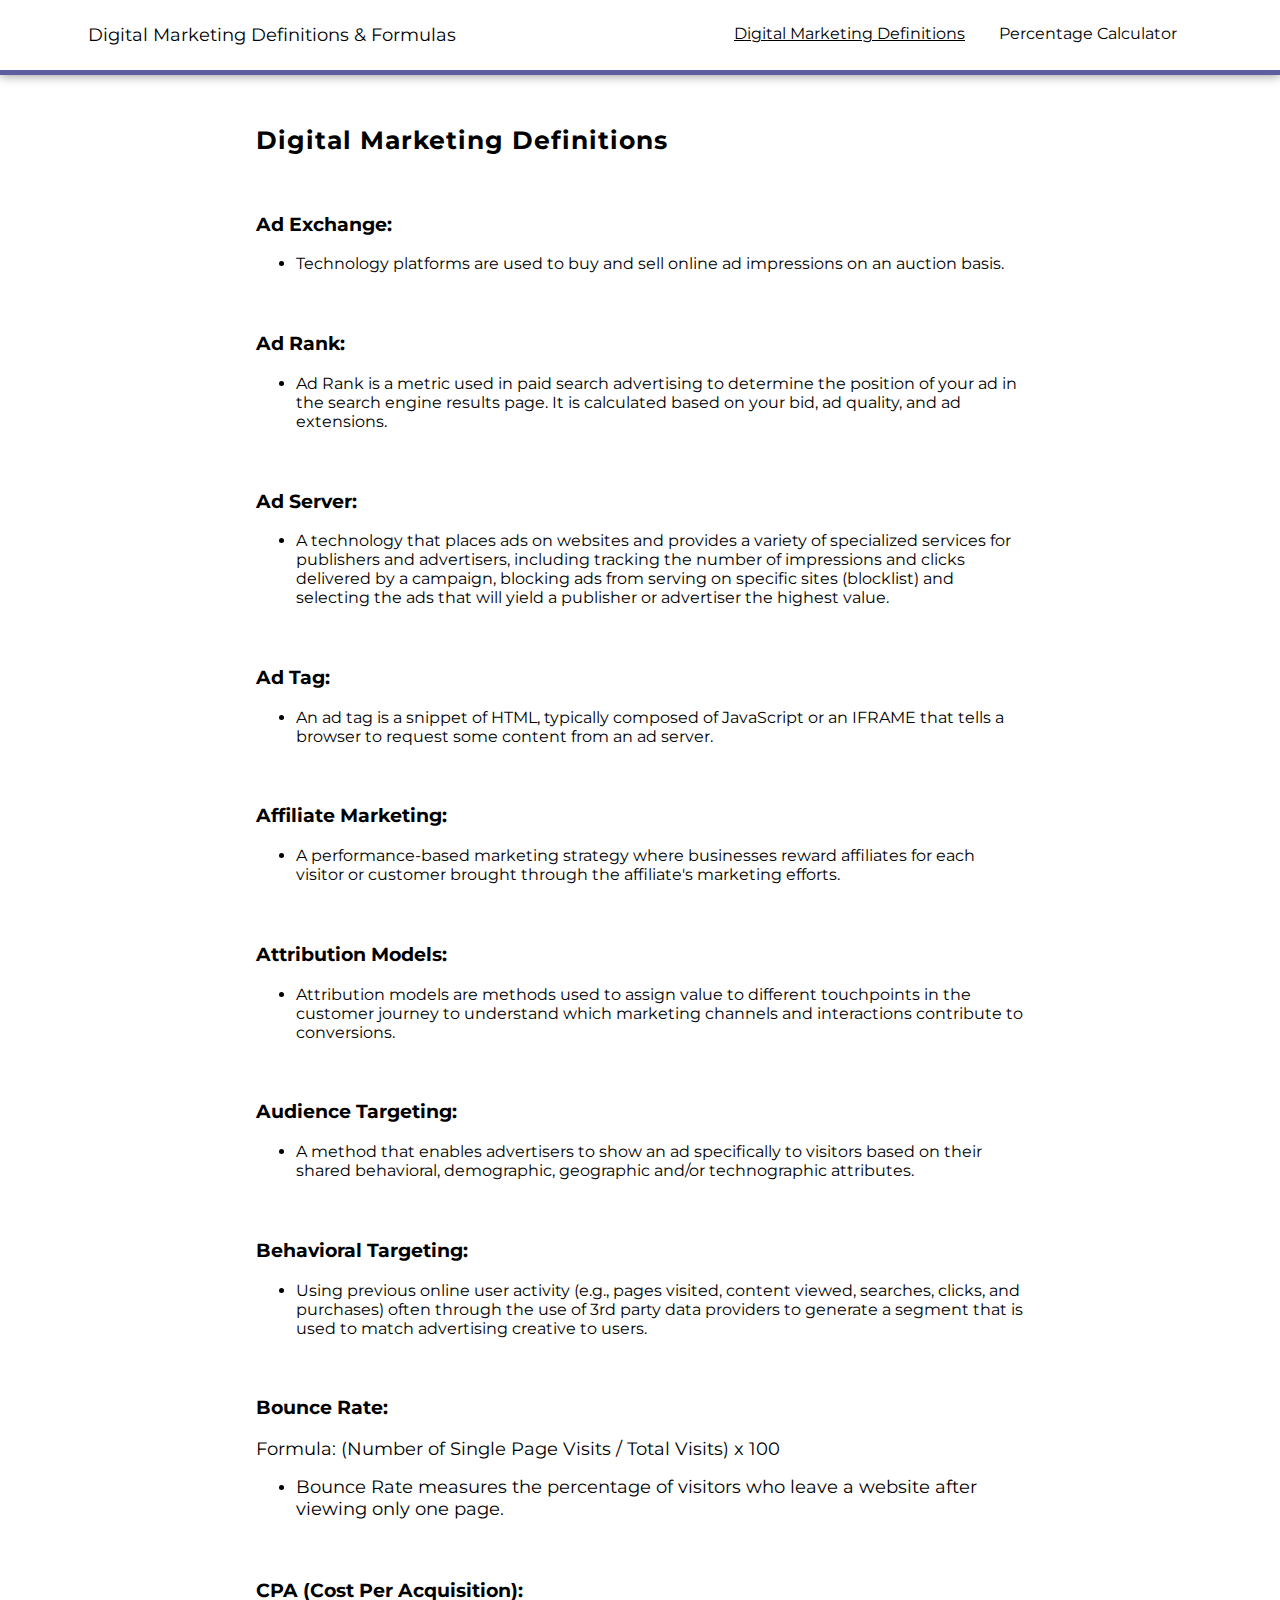
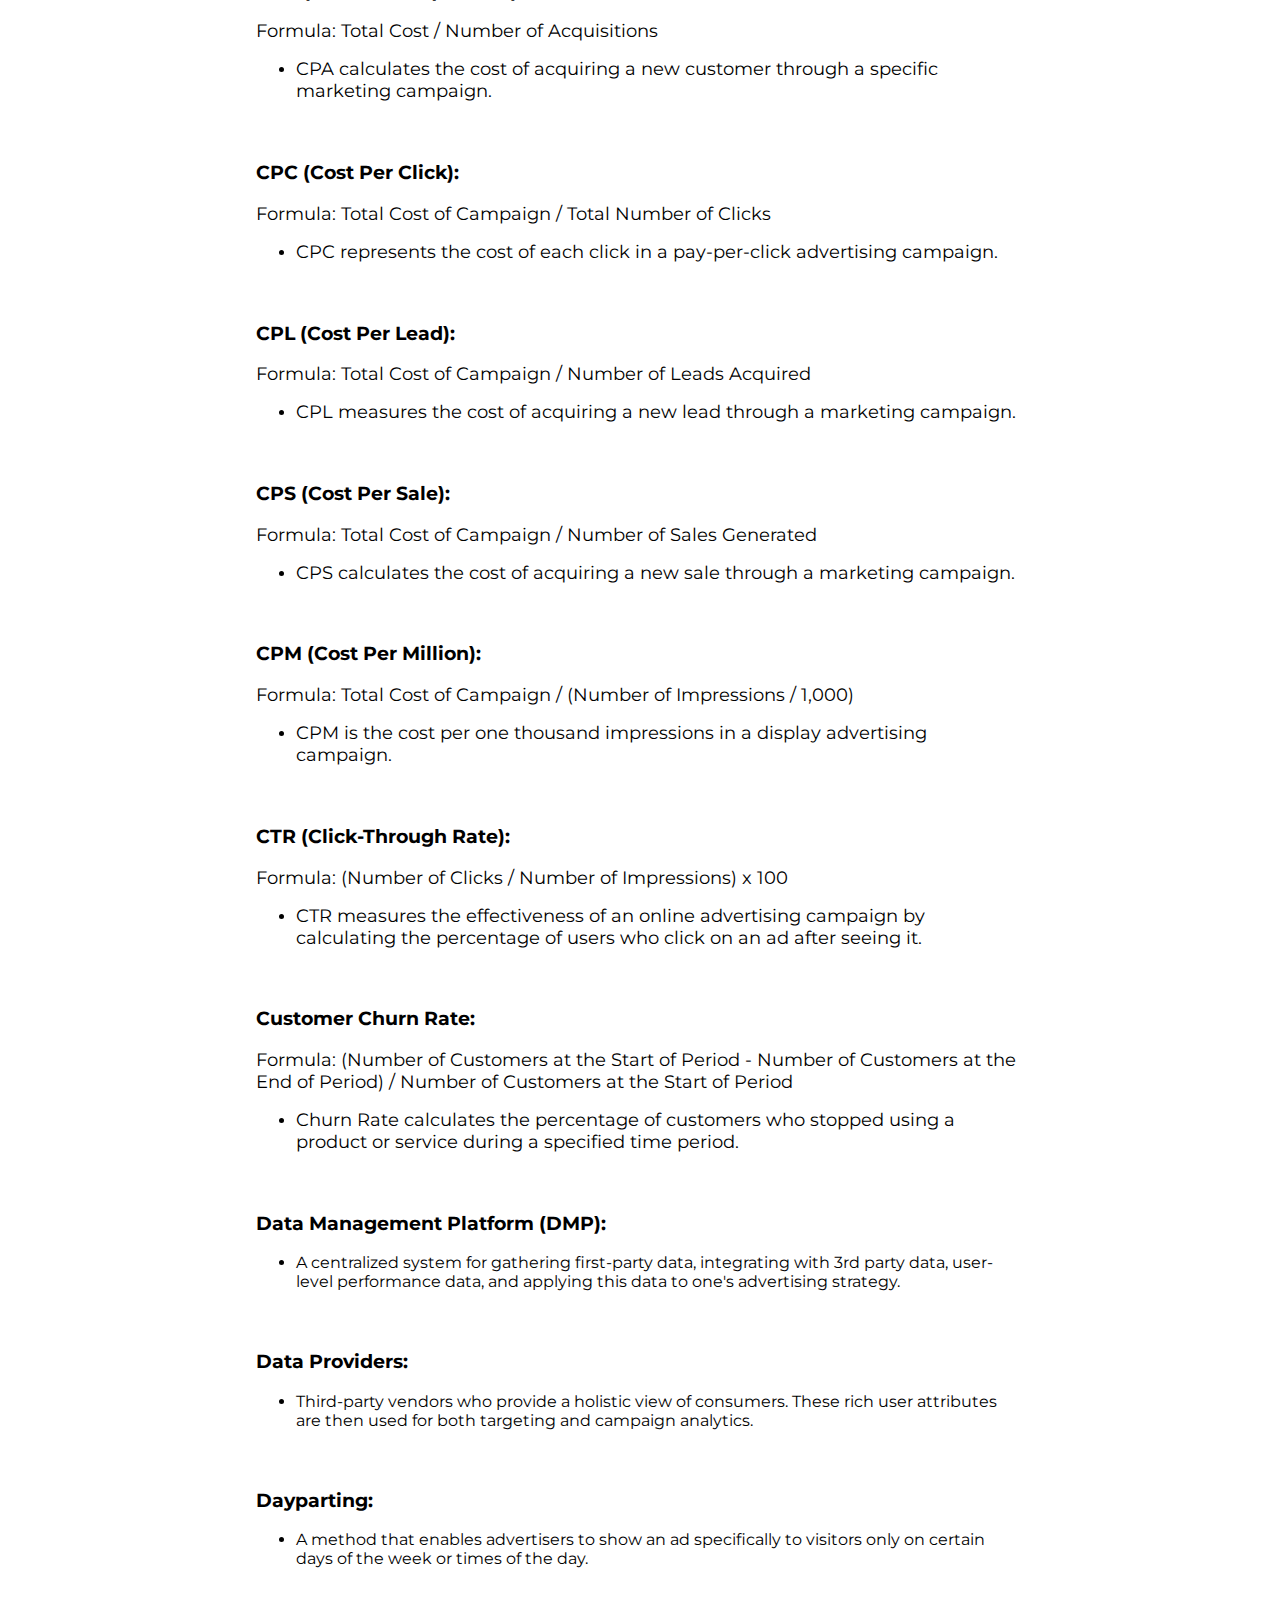
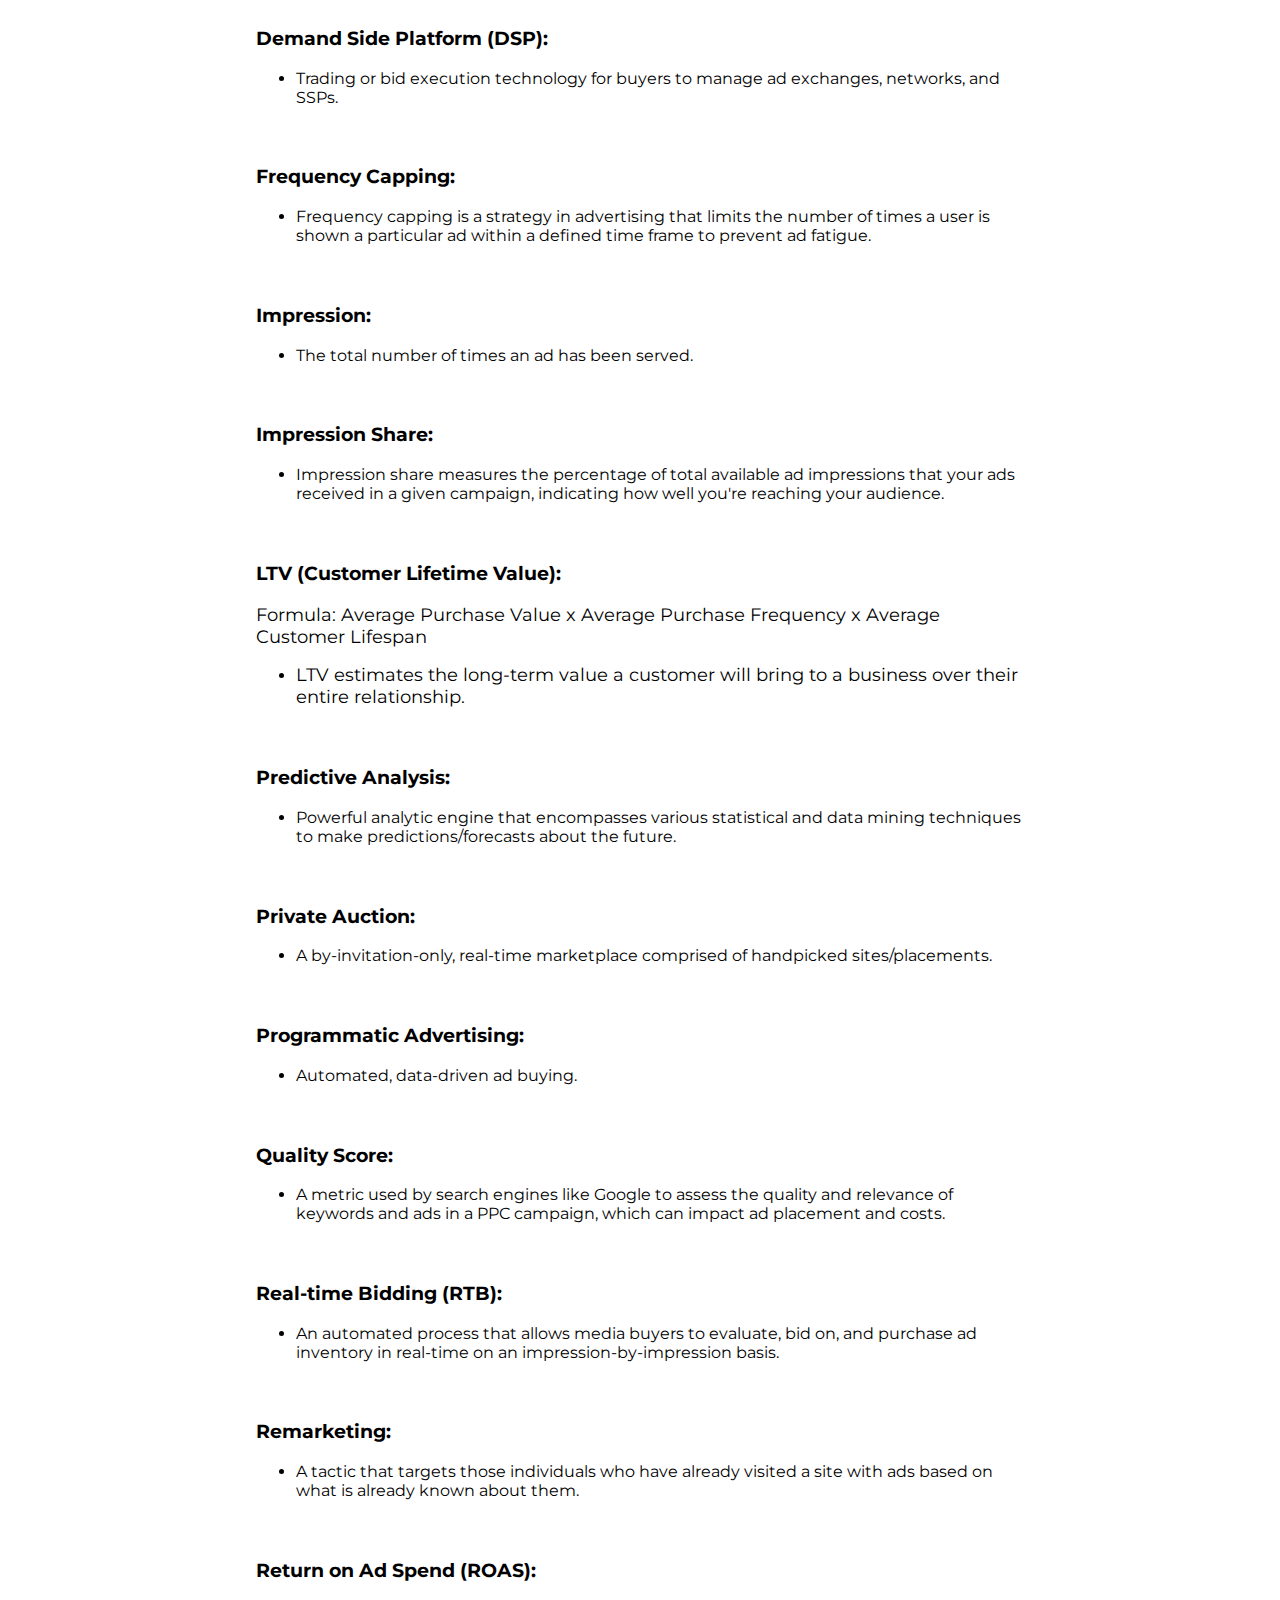
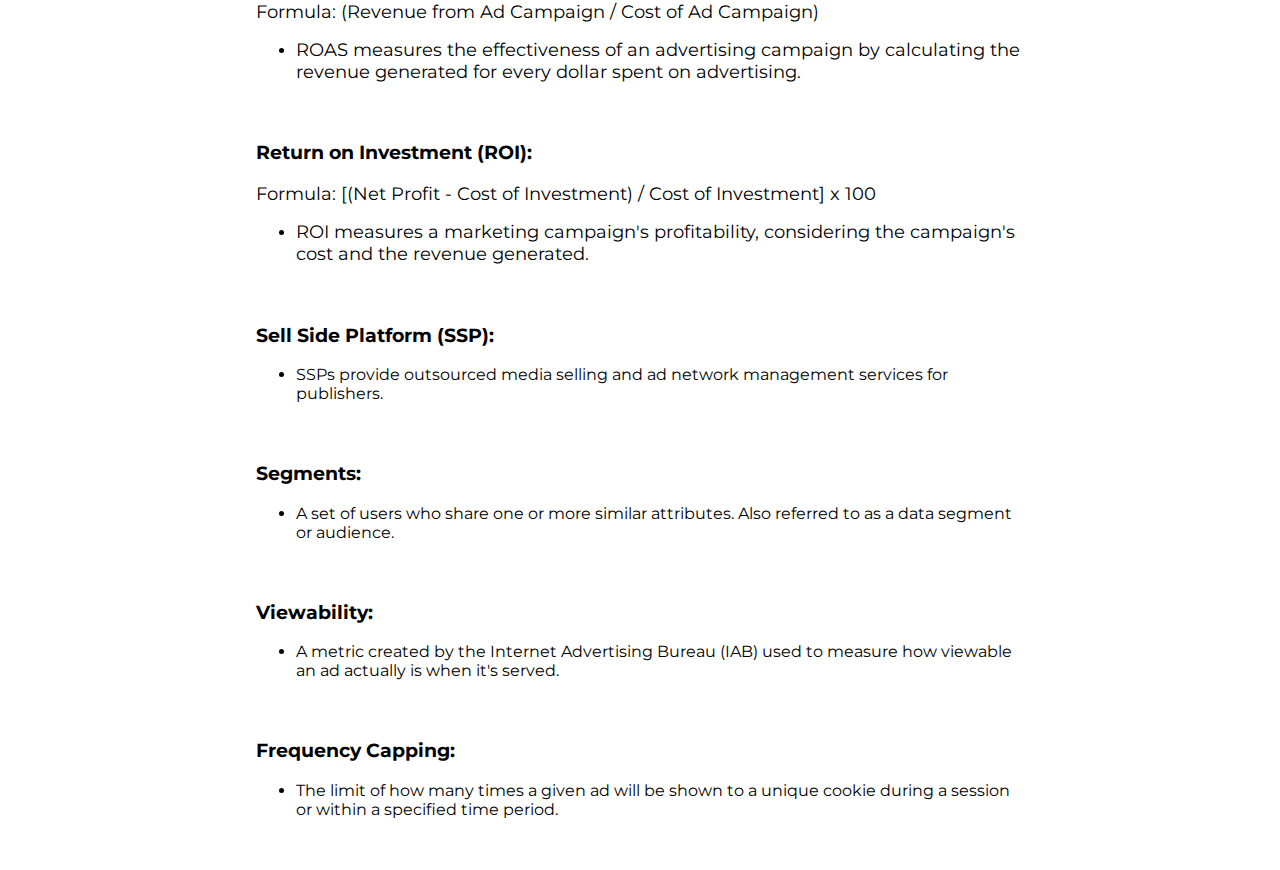
==== commit c2325d90: "media queries for definitions" ====
--- a/definitions.html
+++ b/definitions.html
@@ -12,7 +12,7 @@
 <body>
   <nav>
     <div class="nav-contents">
-      <div>
+      <div class="web-name-container">
         <p>Digital Marketing Definitions & Formulas</p>
       </div>
       <div class="links">
--- a/definitions.css
+++ b/definitions.css
@@ -13,7 +13,6 @@
 
 nav {
   border-bottom: 5px solid #5d5da0;
-  width: 100%;
   padding: 1.5rem;
   box-shadow: 0px 1px 10px #999;
 }
@@ -75,5 +74,134 @@
   color: black;
 }
 
-
-
+@media (max-width: 1340px) {
+  .content-container {
+    width: 60%;
+  }
+
+  h1 {
+    font-size: 25px;
+  }
+}
+
+@media (max-width: 1015px) {
+  .nav-contents {
+    margin: 0rem 1rem;
+    font-size: 15px;
+  }
+}
+
+@media (max-width: 925px) {
+  .links {
+    font-size: 13px;
+  }
+
+  .nav-contents p {
+    font-size: 13px;
+  }
+
+  .content-container {
+    width: 70%;
+  }
+
+  h1 {
+    font-size: 20px;
+  }
+
+  h3 {
+    font-size: 15px;
+  }
+
+  li {
+    font-size: 13px;
+  }
+}
+
+@media (max-width: 790px) {
+  nav {
+    padding: 1.2rem;
+  }
+
+  .nav-contents {
+    margin: 0rem 1rem;
+    font-size: 13px;
+  }
+}
+
+@media (max-width: 740px) {
+  nav {
+    padding: 1rem 0rem;
+  }
+
+  .web-name-container {
+    width: 13rem;
+    text-align: center;
+  }
+
+  .links {
+    text-align: center;
+  }
+}
+
+@media (max-width: 680px) {
+  .links {
+    display: flex;
+    flex-direction: column;
+    width: 15rem;
+    gap: 1rem;
+  }
+
+  a {
+    margin: 0px;
+  }
+
+  .content-container {
+    gap: .5rem;
+    width: 80%;
+  }
+
+  h1 {
+    font-size: 18px;
+    margin: 10px 0px;
+  }
+}
+
+@media (max-width: 490px) {
+  .web-name-container {
+    width: 10rem;
+    font-size: 12px;
+  }
+
+  .links {
+    width: 12rem;
+    font-size: 12px;
+    gap: 0.5rem;
+  }
+
+  .content-container {
+    gap: .2rem;
+    width: 90%;
+  }
+
+  h1 {
+    font-size: 16px;
+  }
+
+  h3 {
+    font-size: 13px;
+  }
+
+  li {
+    font-size: 12px;
+  }
+}
+
+@media (max-width: 330px) {
+  nav {
+    width: 100%;
+  }
+ 
+  .content-container {
+    width: 98%
+  }
+}
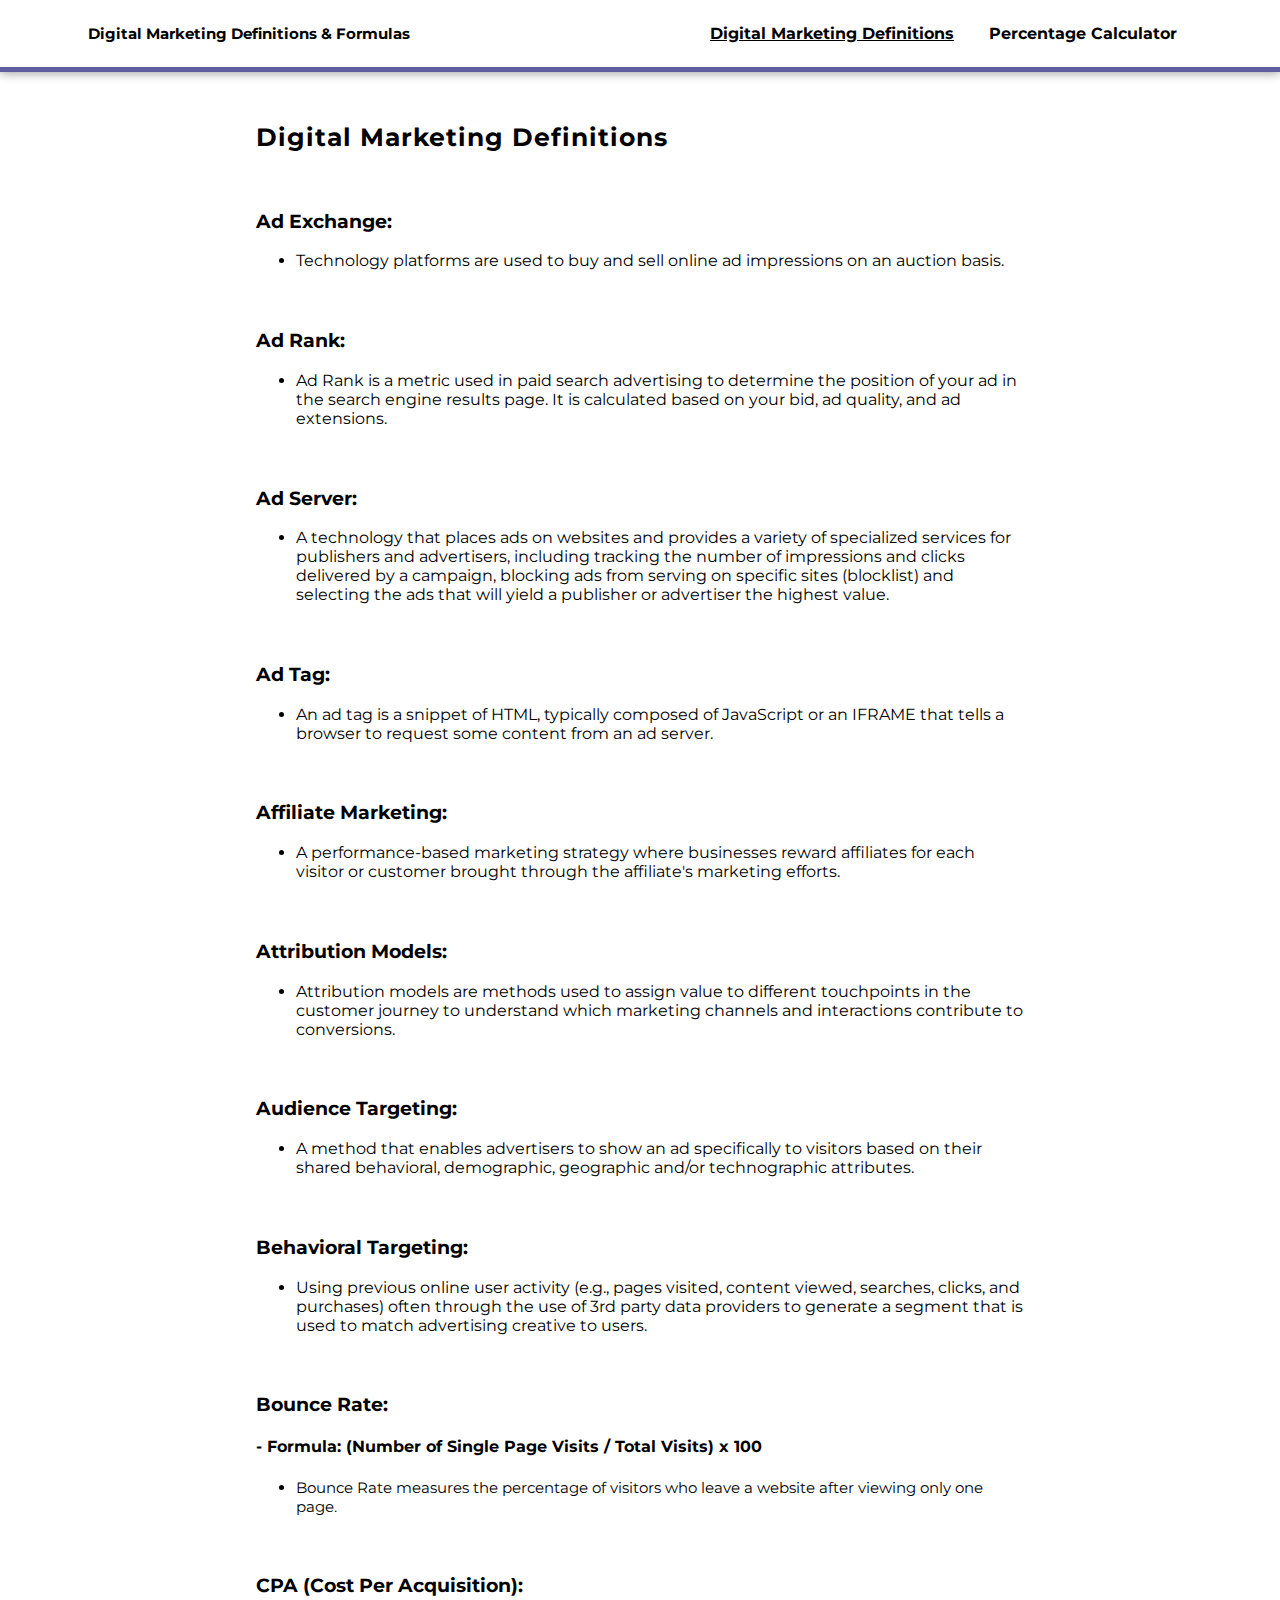
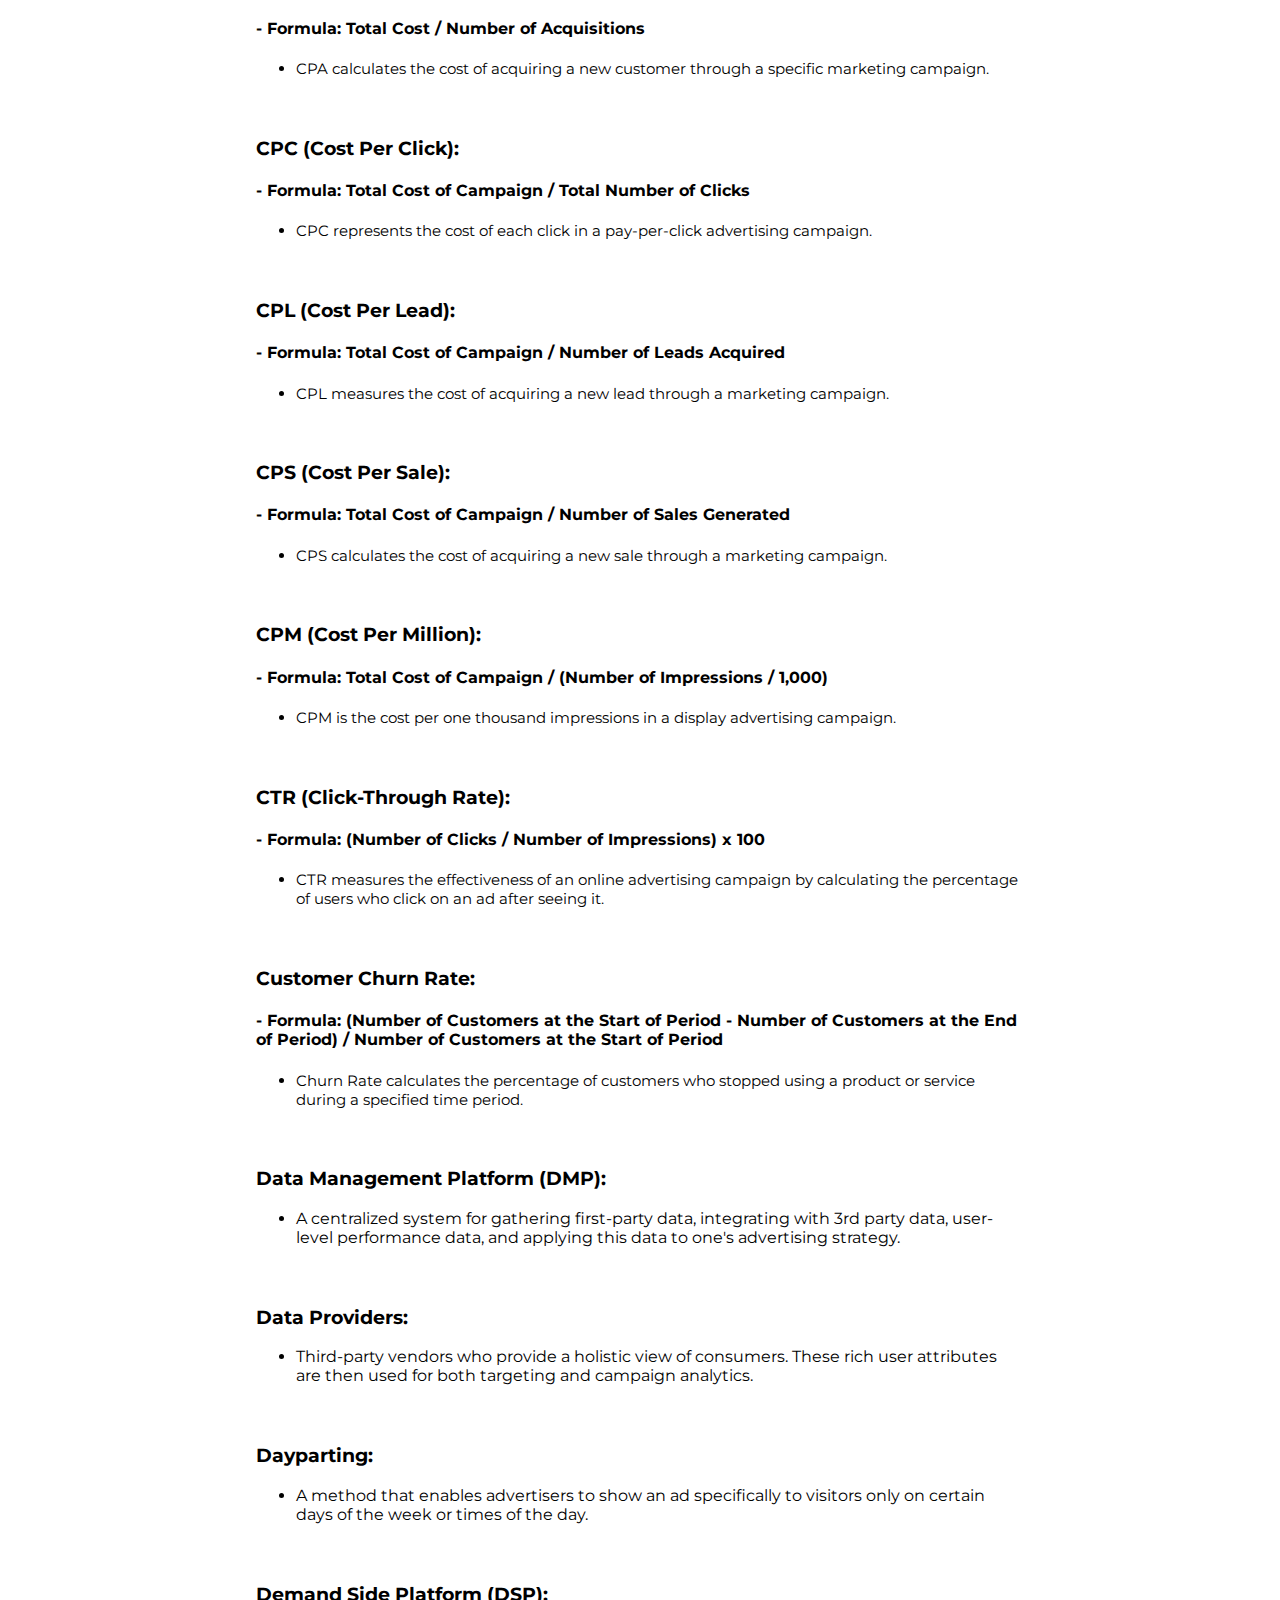
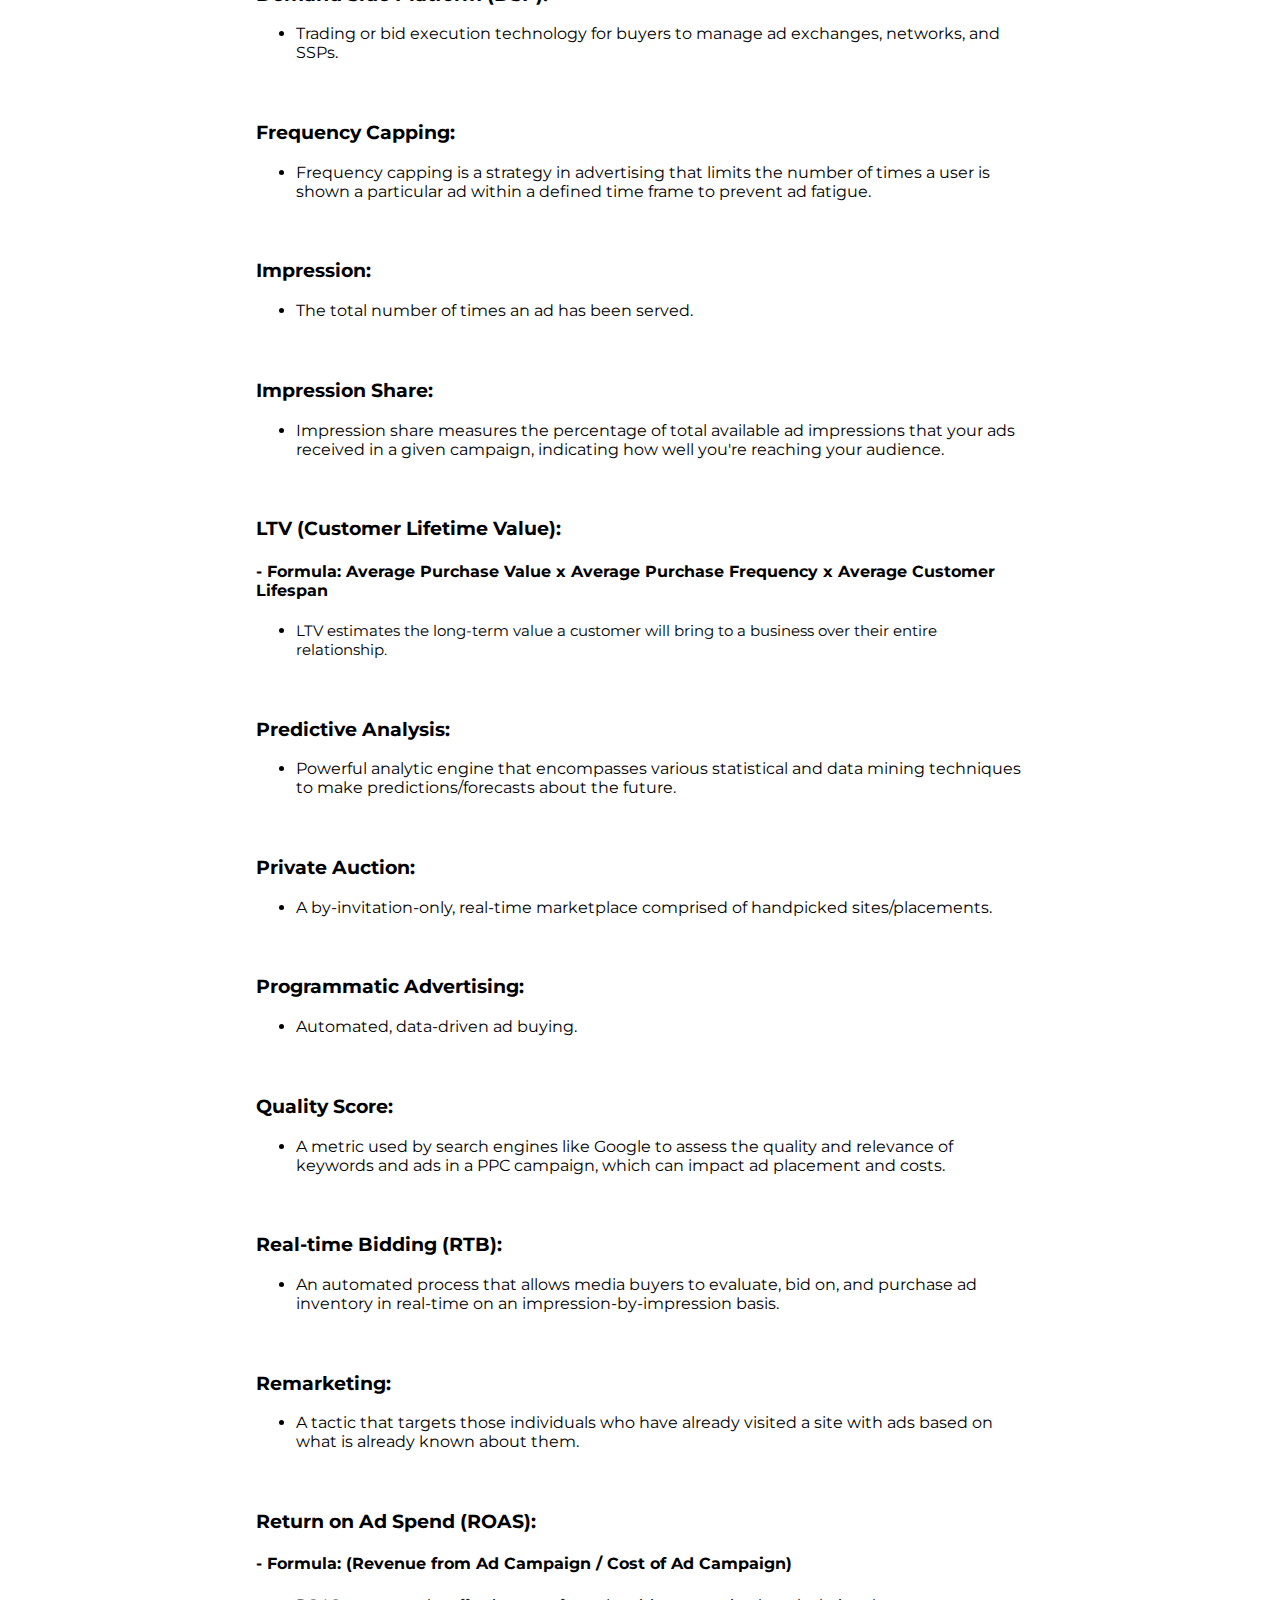
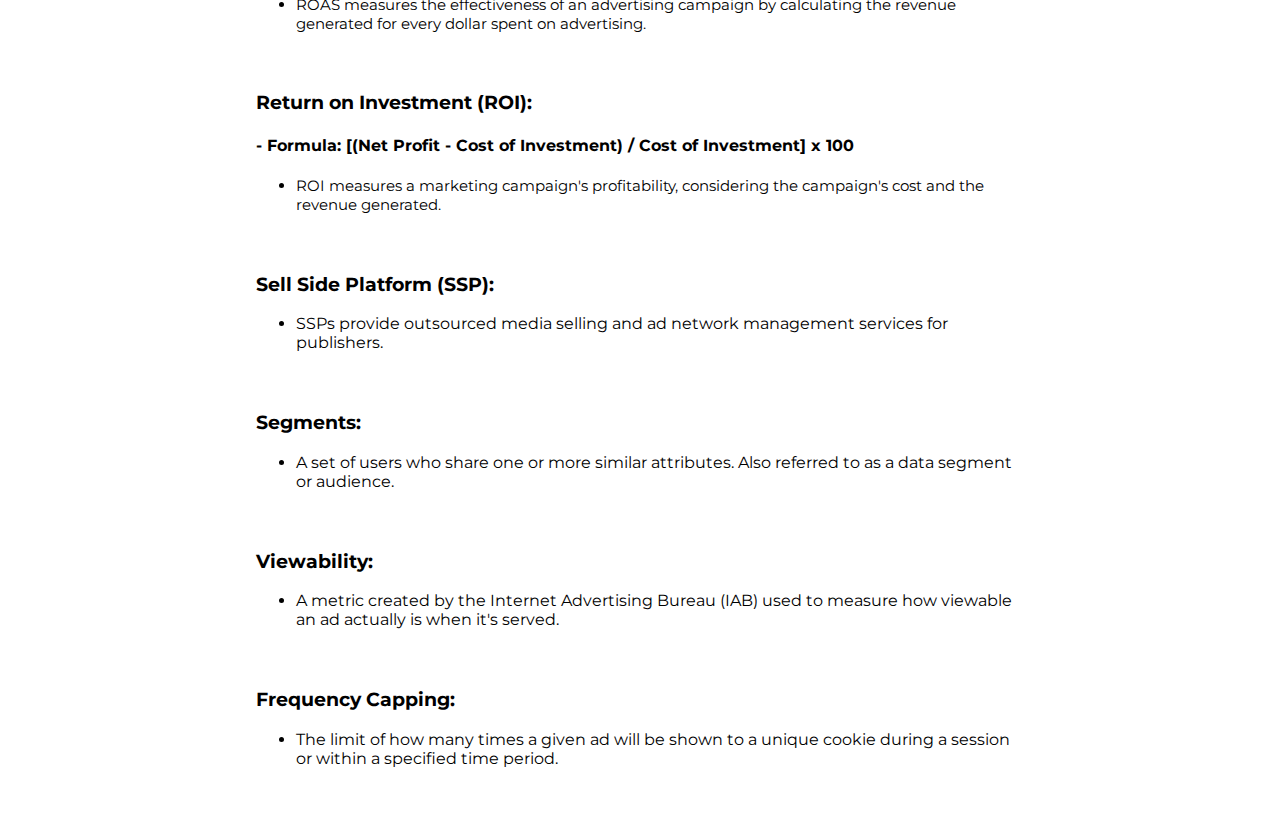
==== commit f598c585: "font weight to make formula's stick out more" ====
--- a/definitions.html
+++ b/definitions.html
@@ -30,15 +30,16 @@
           <li>Technology platforms are used to buy and sell online ad impressions on an auction basis.</li>
         </ul>
       </div>
-      
+
       <div class="definition-container">
         <h3>Ad Rank:</h3>
         <ul>
-          <li>Ad Rank is a metric used in paid search advertising to determine the position of your ad in the search engine
+          <li>Ad Rank is a metric used in paid search advertising to determine the position of your ad in the search
+            engine
             results page. It is calculated based on your bid, ad quality, and ad extensions.</li>
         </ul>
       </div>
-      
+
       <div class="definition-container">
         <h3>Ad Server:</h3>
         <ul>
@@ -49,7 +50,7 @@
             highest value.</li>
         </ul>
       </div>
-      
+
       <div class="definition-container">
         <h3>Ad Tag:</h3>
         <ul>
@@ -58,7 +59,7 @@
             some content from an ad server.</li>
         </ul>
       </div>
-      
+
       <div class="definition-container">
         <h3>Affiliate Marketing:</h3>
         <ul>
@@ -67,7 +68,7 @@
             through the affiliate's marketing efforts.</li>
         </ul>
       </div>
-      
+
       <div class="definition-container">
         <h3>Attribution Models:</h3>
         <ul>
@@ -75,7 +76,7 @@
             understand which marketing channels and interactions contribute to conversions.</li>
         </ul>
       </div>
-      
+
       <div class="definition-container">
         <h3>Audience Targeting:</h3>
         <ul>
@@ -83,7 +84,7 @@
             demographic, geographic and/or technographic attributes.</li>
         </ul>
       </div>
-      
+
       <div class="definition-container">
         <h3>Behavioral Targeting:</h3>
         <ul>
@@ -92,70 +93,70 @@
             creative to users.</li>
         </ul>
       </div>
-      
+
       <div class="definition-container">
         <h3>Bounce Rate:</h3>
-        <p>Formula: (Number of Single Page Visits / Total Visits) x 100</p>
+        <h4>- Formula: (Number of Single Page Visits / Total Visits) x 100</h4>
         <ul>
           <li>
             <p>Bounce Rate measures the percentage of visitors who leave a website after viewing only one page.</p>
           </li>
         </ul>
       </div>
-      
+
       <div class="definition-container">
         <h3>CPA (Cost Per Acquisition):</h3>
-        <p>Formula: Total Cost / Number of Acquisitions</p>
+        <h4>- Formula: Total Cost / Number of Acquisitions</h4>
         <ul>
           <li>
             <p>CPA calculates the cost of acquiring a new customer through a specific marketing campaign.</p>
           </li>
         </ul>
       </div>
-      
+
       <div class="definition-container">
         <h3>CPC (Cost Per Click):</h3>
-        <p>Formula: Total Cost of Campaign / Total Number of Clicks</p>
+        <h4>- Formula: Total Cost of Campaign / Total Number of Clicks</h4>
         <ul>
           <li>
             <p>CPC represents the cost of each click in a pay-per-click advertising campaign.</p>
           </li>
         </ul>
       </div>
-      
+
       <div class="definition-container">
         <h3>CPL (Cost Per Lead):</h3>
-        <p>Formula: Total Cost of Campaign / Number of Leads Acquired</p>
+        <h4>- Formula: Total Cost of Campaign / Number of Leads Acquired</h4>
         <ul>
           <li>
             <p>CPL measures the cost of acquiring a new lead through a marketing campaign.</p>
           </li>
         </ul>
       </div>
-      
+
       <div class="definition-container">
         <h3>CPS (Cost Per Sale):</h3>
-        <p>Formula: Total Cost of Campaign / Number of Sales Generated</p>
+        <h4>- Formula: Total Cost of Campaign / Number of Sales Generated</h4>
         <ul>
           <li>
             <p>CPS calculates the cost of acquiring a new sale through a marketing campaign.</p>
           </li>
         </ul>
       </div>
-      
+
       <div class="definition-container">
         <h3>CPM (Cost Per Million):</h3>
-        <p>Formula: Total Cost of Campaign / (Number of Impressions / 1,000)</p>
+        <h4>- Formula: Total Cost of Campaign / (Number of Impressions / 1,000)</h4>
         <ul>
           <li>
             <p>CPM is the cost per one thousand impressions in a display advertising campaign.</p>
           </li>
         </ul>
       </div>
-      
+
       <div class="definition-container">
         <h3>CTR (Click-Through Rate):</h3>
-        <p>Formula: (Number of Clicks / Number of Impressions) x 100</p>
+        <h4>- Formula: (Number of Clicks / Number of Impressions) x 100</h4>
         <ul>
           <li>
             <p>CTR measures the effectiveness of an online advertising campaign by calculating the percentage of users
@@ -164,11 +165,12 @@
           </li>
         </ul>
       </div>
-      
+
       <div class="definition-container">
         <h3>Customer Churn Rate:</h3>
-        <p>Formula: (Number of Customers at the Start of Period - Number of Customers at the End of Period) / Number of
-          Customers at the Start of Period</p>
+        <h4>- Formula: (Number of Customers at the Start of Period - Number of Customers at the End of Period) / Number
+          of
+          Customers at the Start of Period</h4>
         <ul>
           <li>
             <p>Churn Rate calculates the percentage of customers who stopped using a product or service during a
@@ -177,7 +179,7 @@
           </li>
         </ul>
       </div>
-      
+
       <div class="definition-container">
         <h3>Data Management Platform (DMP):</h3>
         <ul>
@@ -186,7 +188,7 @@
             data, and applying this data to one's advertising strategy.</li>
         </ul>
       </div>
-      
+
       <div class="definition-container">
         <h3>Data Providers:</h3>
         <ul>
@@ -194,7 +196,7 @@
             both targeting and campaign analytics.</li>
         </ul>
       </div>
-      
+
       <div class="definition-container">
         <h3>Dayparting:</h3>
         <ul>
@@ -203,14 +205,14 @@
             times of the day.</li>
         </ul>
       </div>
-      
+
       <div class="definition-container">
         <h3>Demand Side Platform (DSP):</h3>
         <ul>
           <li>Trading or bid execution technology for buyers to manage ad exchanges, networks, and SSPs.</li>
         </ul>
       </div>
-      
+
       <div class="definition-container">
         <h3>Frequency Capping:</h3>
         <ul>
@@ -219,14 +221,14 @@
             within a defined time frame to prevent ad fatigue.</li>
         </ul>
       </div>
-      
+
       <div class="definition-container">
         <h3>Impression:</h3>
         <ul>
           <li>The total number of times an ad has been served.</li>
         </ul>
       </div>
-      
+
       <div class="definition-container">
         <h3>Impression Share:</h3>
         <ul>
@@ -235,17 +237,17 @@
             campaign, indicating how well you're reaching your audience.</li>
         </ul>
       </div>
-      
+
       <div class="definition-container">
         <h3>LTV (Customer Lifetime Value):</h3>
-        <p>Formula: Average Purchase Value x Average Purchase Frequency x Average Customer Lifespan</p>
+        <h4>- Formula: Average Purchase Value x Average Purchase Frequency x Average Customer Lifespan</h4>
         <ul>
           <li>
             <p>LTV estimates the long-term value a customer will bring to a business over their entire relationship.</p>
           </li>
         </ul>
       </div>
-      
+
       <div class="definition-container">
         <h3>Predictive Analysis:</h3>
         <ul>
@@ -253,21 +255,21 @@
             predictions/forecasts about the future.</li>
         </ul>
       </div>
-      
+
       <div class="definition-container">
         <h3>Private Auction:</h3>
         <ul>
           <li>A by-invitation-only, real-time marketplace comprised of handpicked sites/placements.</li>
         </ul>
       </div>
-      
+
       <div class="definition-container">
         <h3>Programmatic Advertising:</h3>
         <ul>
           <li>Automated, data-driven ad buying.</li>
         </ul>
       </div>
-      
+
       <div class="definition-container">
         <h3>Quality Score:</h3>
         <ul>
@@ -276,7 +278,7 @@
             campaign, which can impact ad placement and costs.</li>
         </ul>
       </div>
-      
+
       <div class="definition-container">
         <h3>Real-time Bidding (RTB):</h3>
         <ul>
@@ -285,7 +287,7 @@
             an impression-by-impression basis.</li>
         </ul>
       </div>
-      
+
       <div class="definition-container">
         <h3>Remarketing:</h3>
         <ul>
@@ -293,10 +295,10 @@
             known about them.</li>
         </ul>
       </div>
-      
+
       <div class="definition-container">
         <h3>Return on Ad Spend (ROAS):</h3>
-        <p>Formula: (Revenue from Ad Campaign / Cost of Ad Campaign)</p>
+        <h4>- Formula: (Revenue from Ad Campaign / Cost of Ad Campaign)</h4>
         <ul>
           <li>
             <p>ROAS measures the effectiveness of an advertising campaign by calculating the revenue generated for every
@@ -304,10 +306,10 @@
           </li>
         </ul>
       </div>
-      
+
       <div class="definition-container">
         <h3>Return on Investment (ROI):</h3>
-        <p>Formula: [(Net Profit - Cost of Investment) / Cost of Investment] x 100</p>
+        <h4>- Formula: [(Net Profit - Cost of Investment) / Cost of Investment] x 100</h4>
         <ul>
           <li>
             <p>ROI measures a marketing campaign's profitability, considering the campaign's cost and the revenue
@@ -315,14 +317,14 @@
           </li>
         </ul>
       </div>
-      
+
       <div class="definition-container">
         <h3>Sell Side Platform (SSP):</h3>
         <ul>
           <li>SSPs provide outsourced media selling and ad network management services for publishers.</li>
         </ul>
       </div>
-      
+
       <div class="definition-container">
         <h3>Segments:</h3>
         <ul>
@@ -330,7 +332,7 @@
           </li>
         </ul>
       </div>
-      
+
       <div class="definition-container">
         <h3>Viewability:</h3>
         <ul>
@@ -339,14 +341,14 @@
             it's served.</li>
         </ul>
       </div>
-      
+
       <div class="definition-container">
         <h3>Frequency Capping:</h3>
         <ul>
-          <li>The limit of how many times a given ad will be shown to a unique cookie during a session or within a specified time period.</li>
-        </ul>
-      </div>
-      
+          <li>The limit of how many times a given ad will be shown to a unique cookie during a session or within a
+            specified time period.</li>
+        </ul>
+      </div>
     </div>
   </main>
 </body>
--- a/definitions.css
+++ b/definitions.css
@@ -21,6 +21,7 @@
   display: flex;
   justify-content: space-between;
   margin: 0rem 4rem;
+  font-weight: bold;
 }
 
 a {
@@ -69,7 +70,7 @@
 }
 
 p {
-  font-size: 18px;
+  font-size: 15px;
   margin: 0px;
   color: black;
 }
@@ -115,6 +116,10 @@
   li {
     font-size: 13px;
   }
+
+  p {
+    font-size: 13px;
+  }
 }
 
 @media (max-width: 790px) {
@@ -169,18 +174,19 @@
 @media (max-width: 490px) {
   .web-name-container {
     width: 10rem;
-    font-size: 12px;
+    font-size: 10px;
   }
 
   .links {
     width: 12rem;
-    font-size: 12px;
+    font-size: 10px;
     gap: 0.5rem;
   }
 
   .content-container {
     gap: .2rem;
-    width: 90%;
+    /* width: 90%; */
+    padding: 15px;
   }
 
   h1 {
@@ -194,14 +200,32 @@
   li {
     font-size: 12px;
   }
+
+  p {
+    font-size: 12px;
+  }
 }
 
 @media (max-width: 330px) {
+  html {
+    width: 100%;
+  }
+
   nav {
     width: 100%;
   }
+
+  .links {
+    gap: 0rem;
+    padding: 5px;
+    width: 6.5rem;
+  }
+
+  .definitions-link {
+    display: none;
+  }
  
-  .content-container {
-    width: 98%
-  }
-}
+  ul {
+    padding: 0px 0px 0px 25px;
+  }
+}
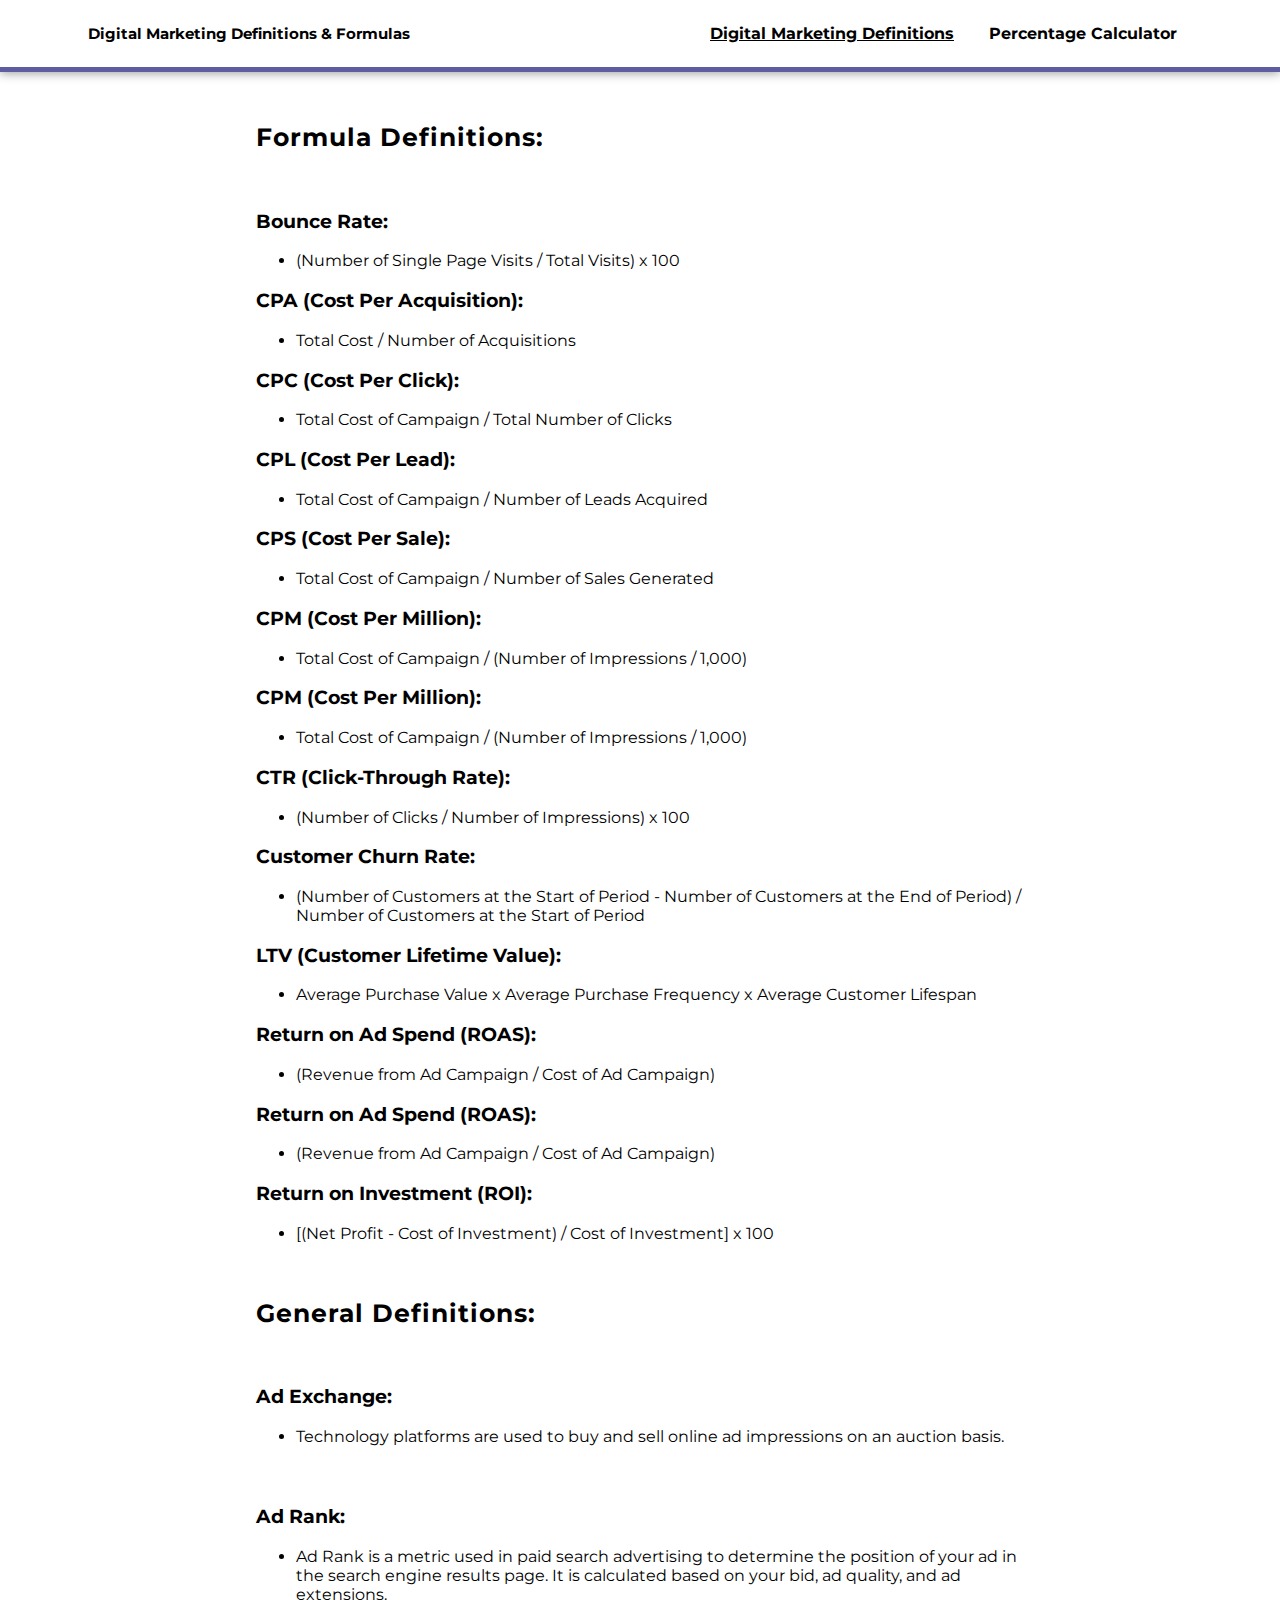
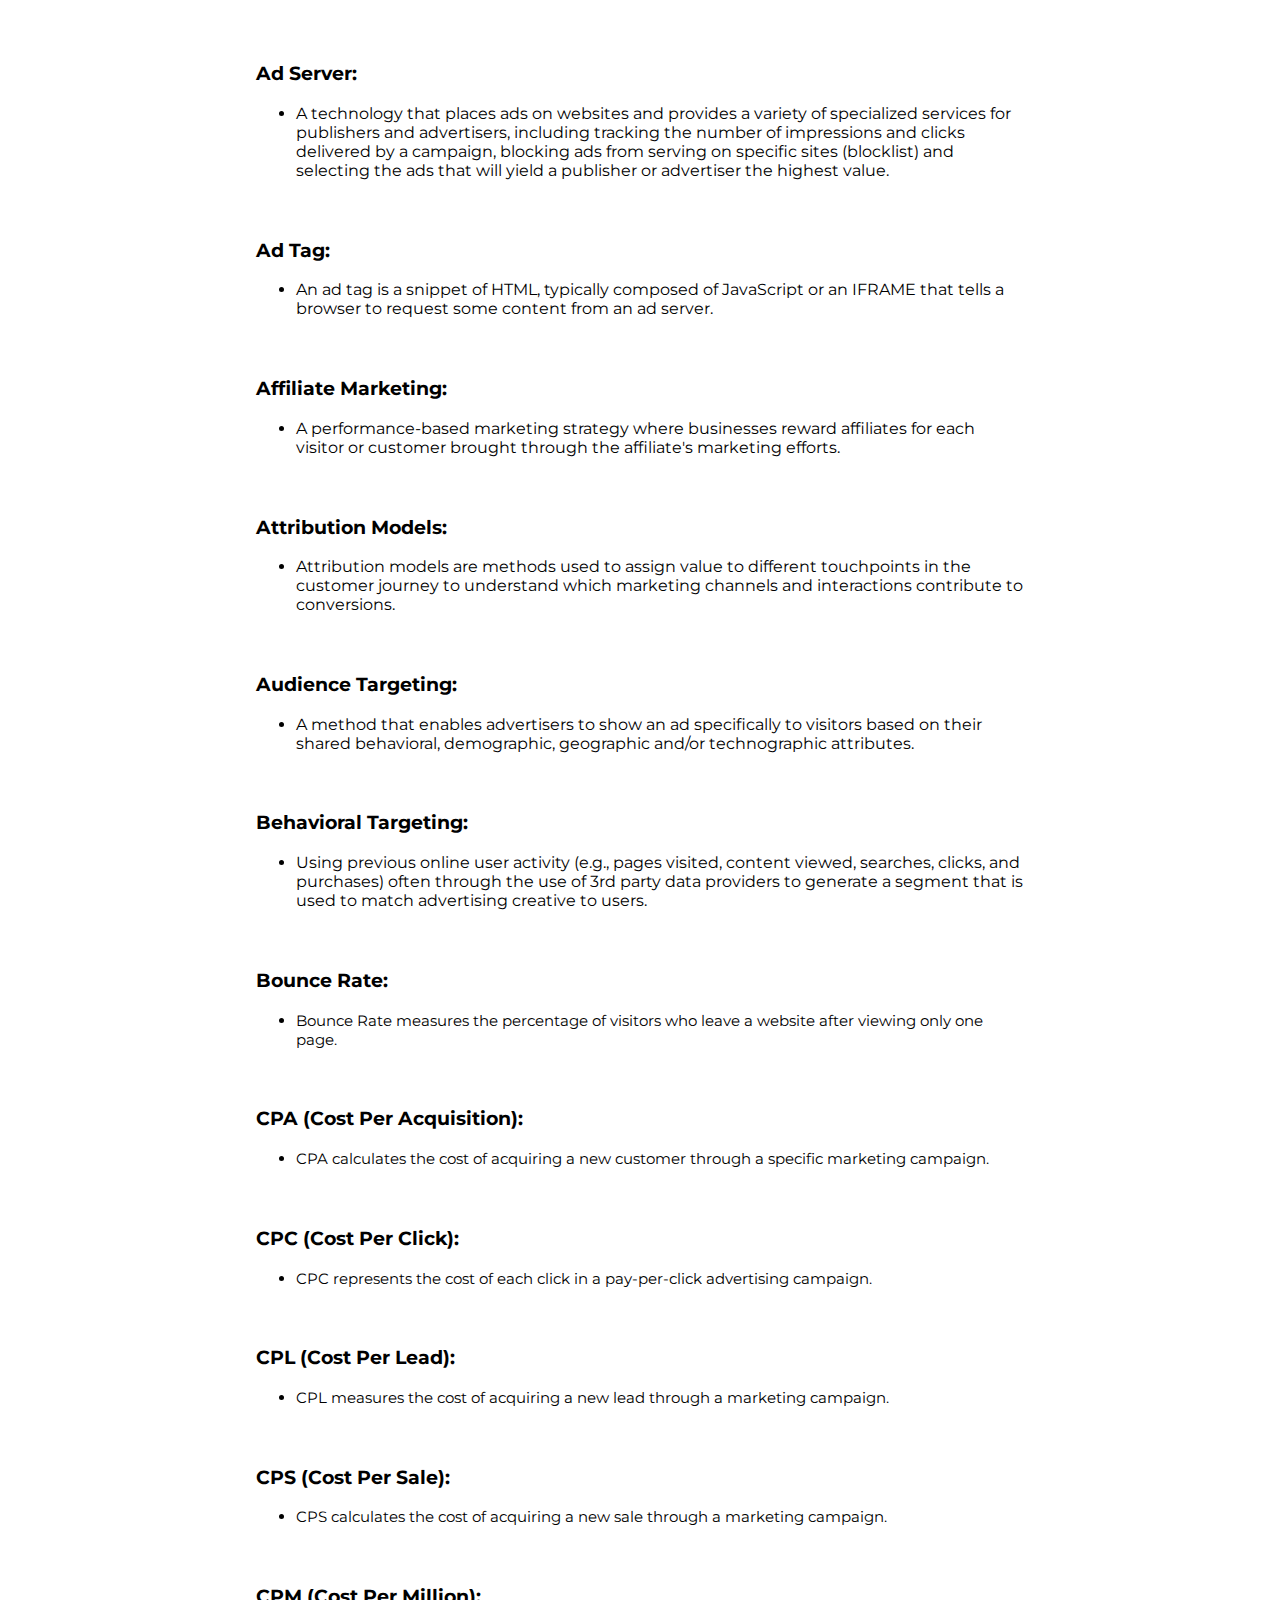
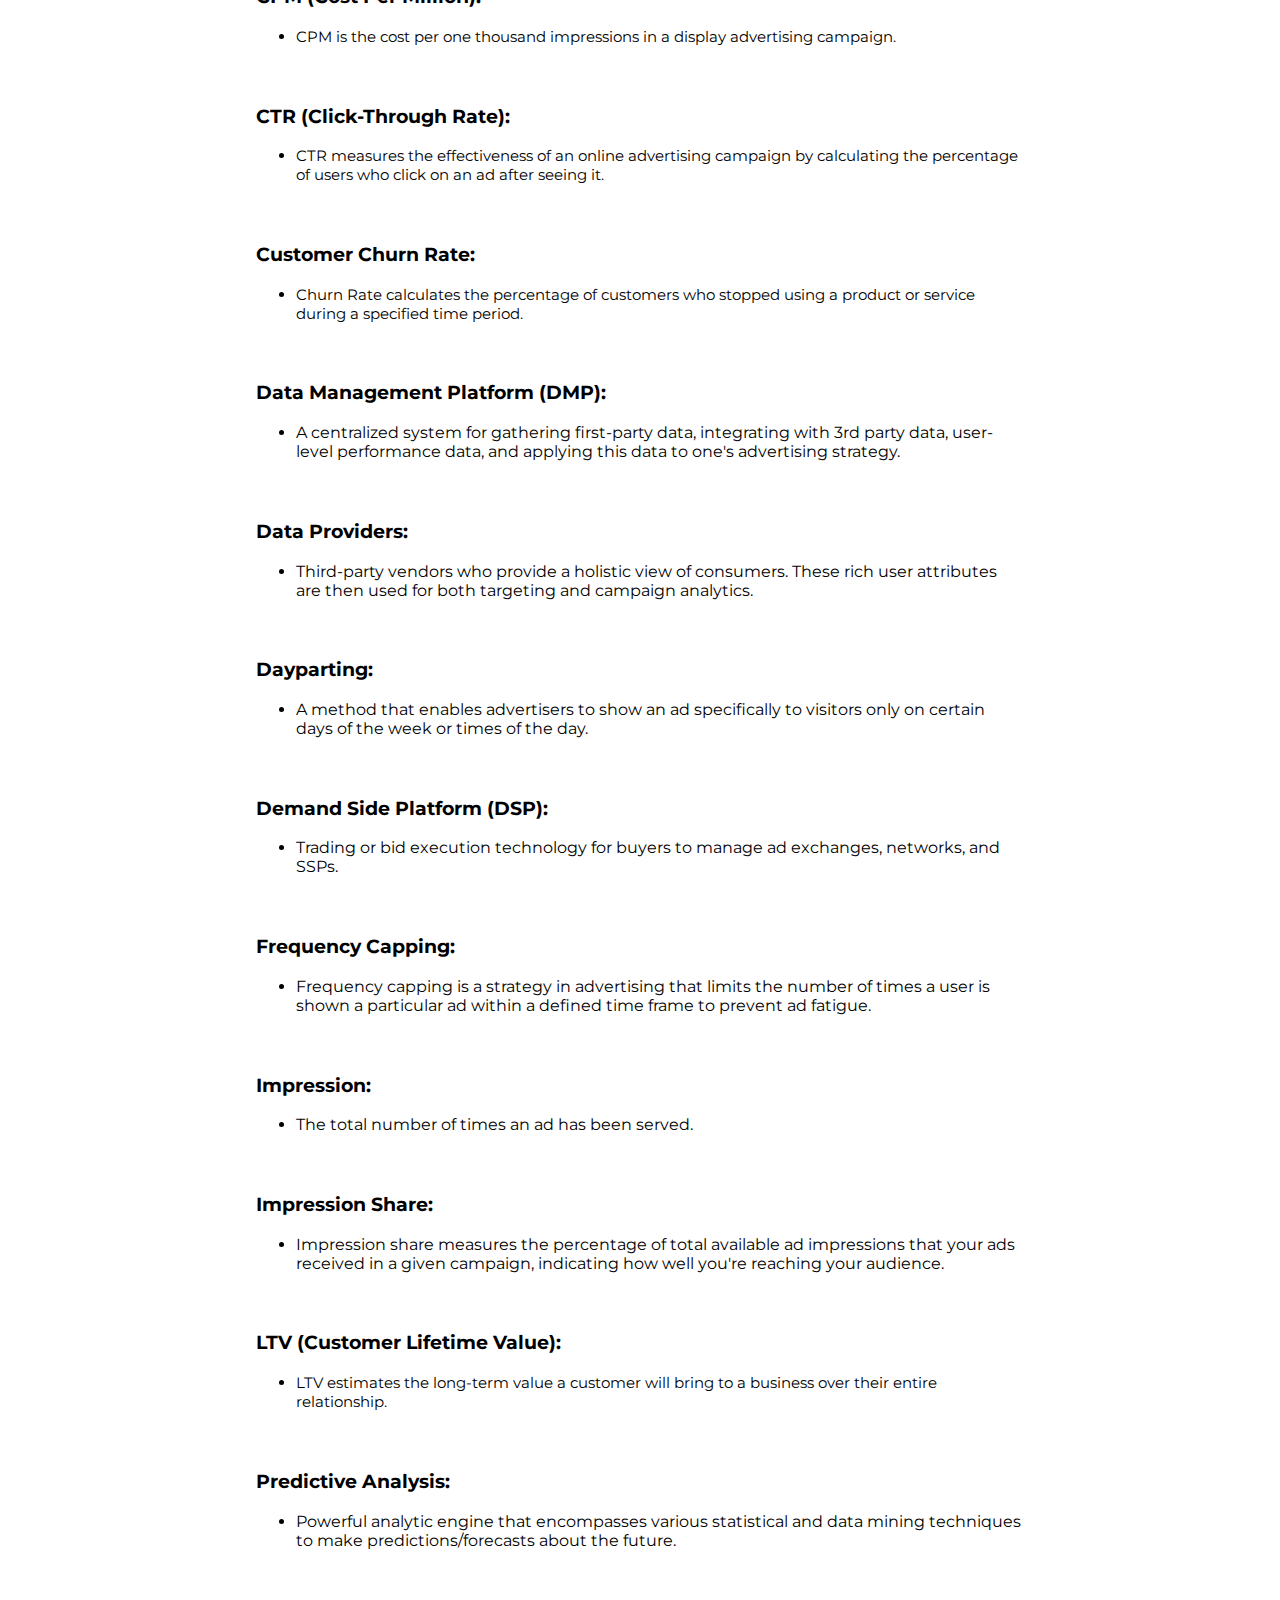
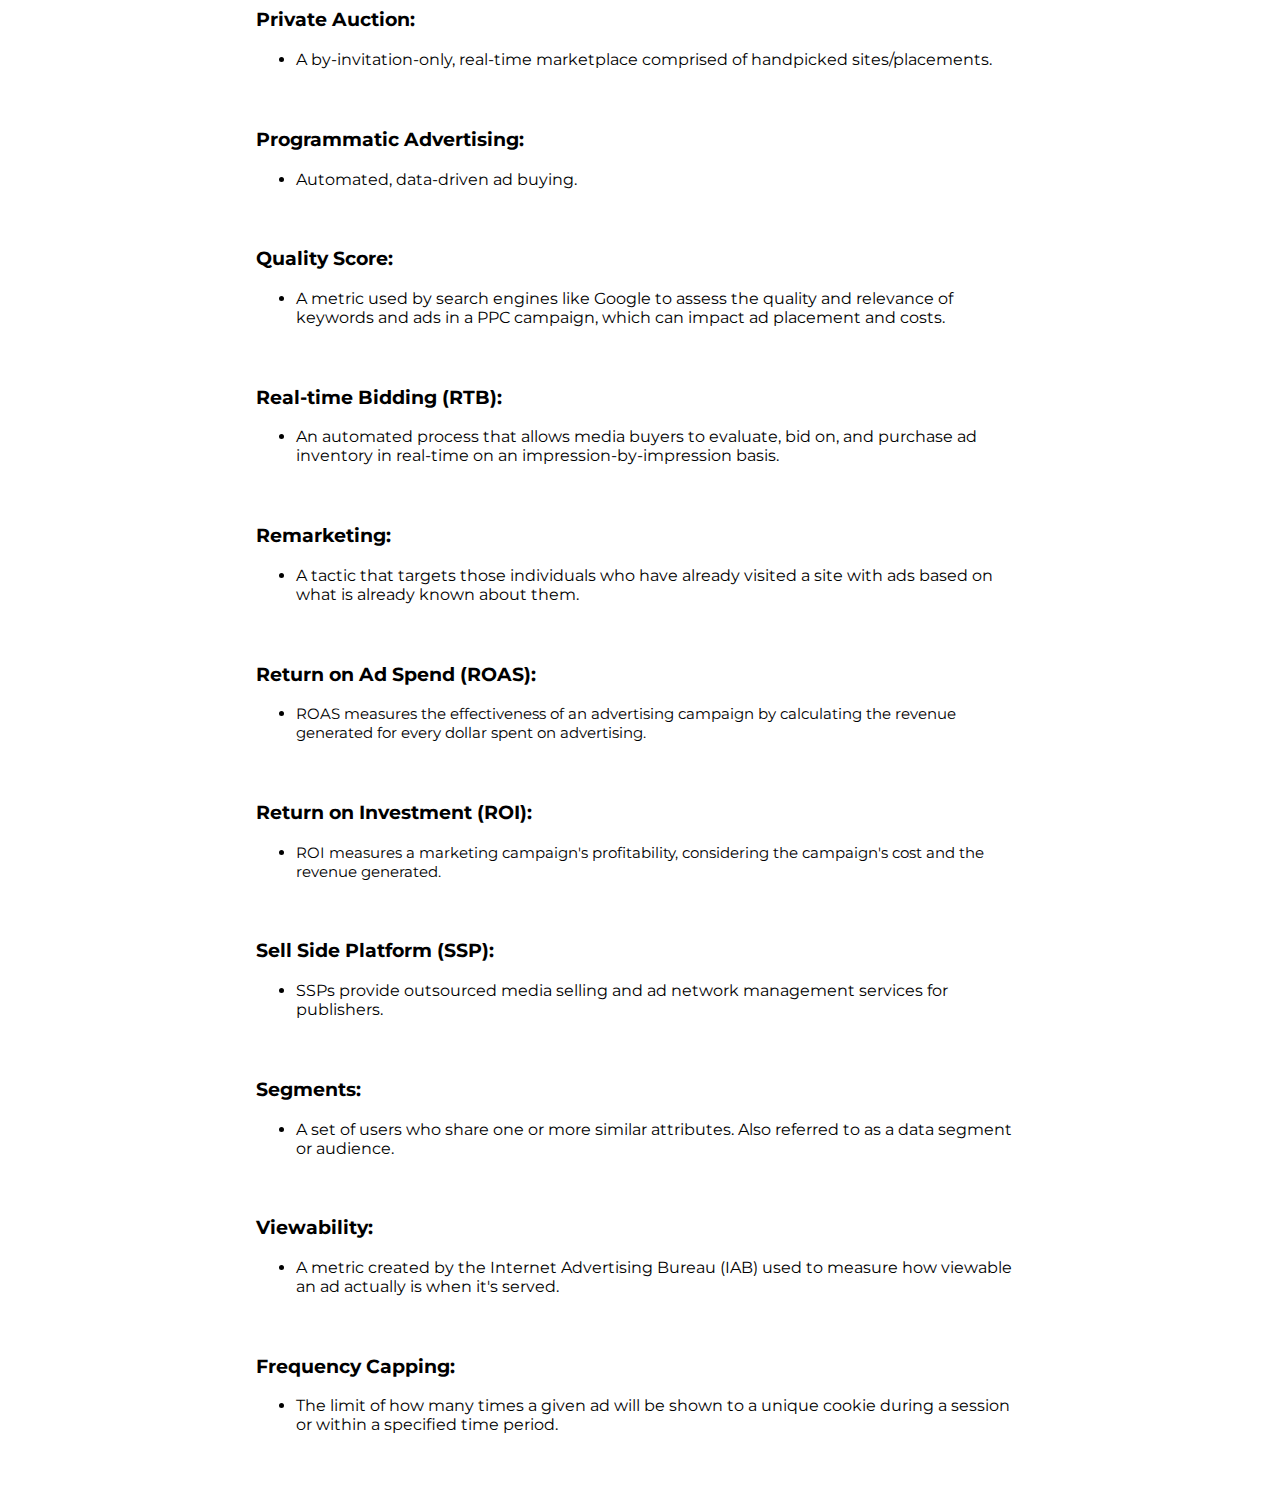
==== commit a693ad12: "broke up general definitions from formulas" ====
--- a/definitions.html
+++ b/definitions.html
@@ -23,7 +23,76 @@
   </nav>
   <main>
     <div class="content-container">
-      <h1>Digital Marketing Definitions</h1>
+      <h1>Formula Definitions:</h1>
+      <div class="formula-definitions">
+        <h3>Bounce Rate:</h3>
+        <ul>
+          <li>(Number of Single Page Visits / Total Visits) x 100</li>
+        </ul>
+
+        <h3>CPA (Cost Per Acquisition):</h3>
+        <ul>
+          <li>Total Cost / Number of Acquisitions</li>
+        </ul>
+
+        <h3>CPC (Cost Per Click):</h3>
+        <ul>
+          <li>Total Cost of Campaign / Total Number of Clicks</li>
+        </ul>
+
+        <h3>CPL (Cost Per Lead):</h3>
+        <ul>
+          <li>Total Cost of Campaign / Number of Leads Acquired</li>
+        </ul>
+
+        <h3>CPS (Cost Per Sale):</h3>
+        <ul>
+          <li>Total Cost of Campaign / Number of Sales Generated</li>
+        </ul>
+
+        <h3>CPM (Cost Per Million):</h3>
+        <ul>
+          <li>Total Cost of Campaign / (Number of Impressions / 1,000)</li>
+        </ul>
+
+        <h3>CPM (Cost Per Million):</h3>
+        <ul>
+          <li>Total Cost of Campaign / (Number of Impressions / 1,000)</li>
+        </ul>
+
+        <h3>CTR (Click-Through Rate):</h3>
+        <ul>
+          <li>(Number of Clicks / Number of Impressions) x 100</li>
+        </ul>
+
+        <h3>Customer Churn Rate:</h3>
+        <ul>
+          <li>(Number of Customers at the Start of Period - Number of Customers at the End of Period) / Number
+            of
+            Customers at the Start of Period</li>
+        </ul>
+
+        <h3>LTV (Customer Lifetime Value):</h3>
+        <ul>
+          <li>Average Purchase Value x Average Purchase Frequency x Average Customer Lifespan</li>
+        </ul>
+
+        <h3>Return on Ad Spend (ROAS):</h3>
+        <ul>
+          <li>(Revenue from Ad Campaign / Cost of Ad Campaign)</li>
+        </ul>
+
+        <h3>Return on Ad Spend (ROAS):</h3>
+        <ul>
+          <li>(Revenue from Ad Campaign / Cost of Ad Campaign)</li>
+        </ul>
+
+        <h3>Return on Investment (ROI):</h3>
+        <ul>
+          <li>[(Net Profit - Cost of Investment) / Cost of Investment] x 100</li>
+        </ul>
+      </div>
+      <h1>General Definitions:</h1>
       <div class="definition-container">
         <h3>Ad Exchange:</h3>
         <ul>
@@ -96,7 +165,6 @@
 
       <div class="definition-container">
         <h3>Bounce Rate:</h3>
-        <h4>- Formula: (Number of Single Page Visits / Total Visits) x 100</h4>
         <ul>
           <li>
             <p>Bounce Rate measures the percentage of visitors who leave a website after viewing only one page.</p>
@@ -106,7 +174,6 @@
 
       <div class="definition-container">
         <h3>CPA (Cost Per Acquisition):</h3>
-        <h4>- Formula: Total Cost / Number of Acquisitions</h4>
         <ul>
           <li>
             <p>CPA calculates the cost of acquiring a new customer through a specific marketing campaign.</p>
@@ -116,7 +183,6 @@
 
       <div class="definition-container">
         <h3>CPC (Cost Per Click):</h3>
-        <h4>- Formula: Total Cost of Campaign / Total Number of Clicks</h4>
         <ul>
           <li>
             <p>CPC represents the cost of each click in a pay-per-click advertising campaign.</p>
@@ -126,7 +192,6 @@
 
       <div class="definition-container">
         <h3>CPL (Cost Per Lead):</h3>
-        <h4>- Formula: Total Cost of Campaign / Number of Leads Acquired</h4>
         <ul>
           <li>
             <p>CPL measures the cost of acquiring a new lead through a marketing campaign.</p>
@@ -136,7 +201,6 @@
 
       <div class="definition-container">
         <h3>CPS (Cost Per Sale):</h3>
-        <h4>- Formula: Total Cost of Campaign / Number of Sales Generated</h4>
         <ul>
           <li>
             <p>CPS calculates the cost of acquiring a new sale through a marketing campaign.</p>
@@ -146,7 +210,6 @@
 
       <div class="definition-container">
         <h3>CPM (Cost Per Million):</h3>
-        <h4>- Formula: Total Cost of Campaign / (Number of Impressions / 1,000)</h4>
         <ul>
           <li>
             <p>CPM is the cost per one thousand impressions in a display advertising campaign.</p>
@@ -156,7 +219,6 @@
 
       <div class="definition-container">
         <h3>CTR (Click-Through Rate):</h3>
-        <h4>- Formula: (Number of Clicks / Number of Impressions) x 100</h4>
         <ul>
           <li>
             <p>CTR measures the effectiveness of an online advertising campaign by calculating the percentage of users
@@ -168,9 +230,6 @@
 
       <div class="definition-container">
         <h3>Customer Churn Rate:</h3>
-        <h4>- Formula: (Number of Customers at the Start of Period - Number of Customers at the End of Period) / Number
-          of
-          Customers at the Start of Period</h4>
         <ul>
           <li>
             <p>Churn Rate calculates the percentage of customers who stopped using a product or service during a
@@ -240,7 +299,6 @@
 
       <div class="definition-container">
         <h3>LTV (Customer Lifetime Value):</h3>
-        <h4>- Formula: Average Purchase Value x Average Purchase Frequency x Average Customer Lifespan</h4>
         <ul>
           <li>
             <p>LTV estimates the long-term value a customer will bring to a business over their entire relationship.</p>
@@ -298,7 +356,6 @@
 
       <div class="definition-container">
         <h3>Return on Ad Spend (ROAS):</h3>
-        <h4>- Formula: (Revenue from Ad Campaign / Cost of Ad Campaign)</h4>
         <ul>
           <li>
             <p>ROAS measures the effectiveness of an advertising campaign by calculating the revenue generated for every
@@ -309,7 +366,6 @@
 
       <div class="definition-container">
         <h3>Return on Investment (ROI):</h3>
-        <h4>- Formula: [(Net Profit - Cost of Investment) / Cost of Investment] x 100</h4>
         <ul>
           <li>
             <p>ROI measures a marketing campaign's profitability, considering the campaign's cost and the revenue
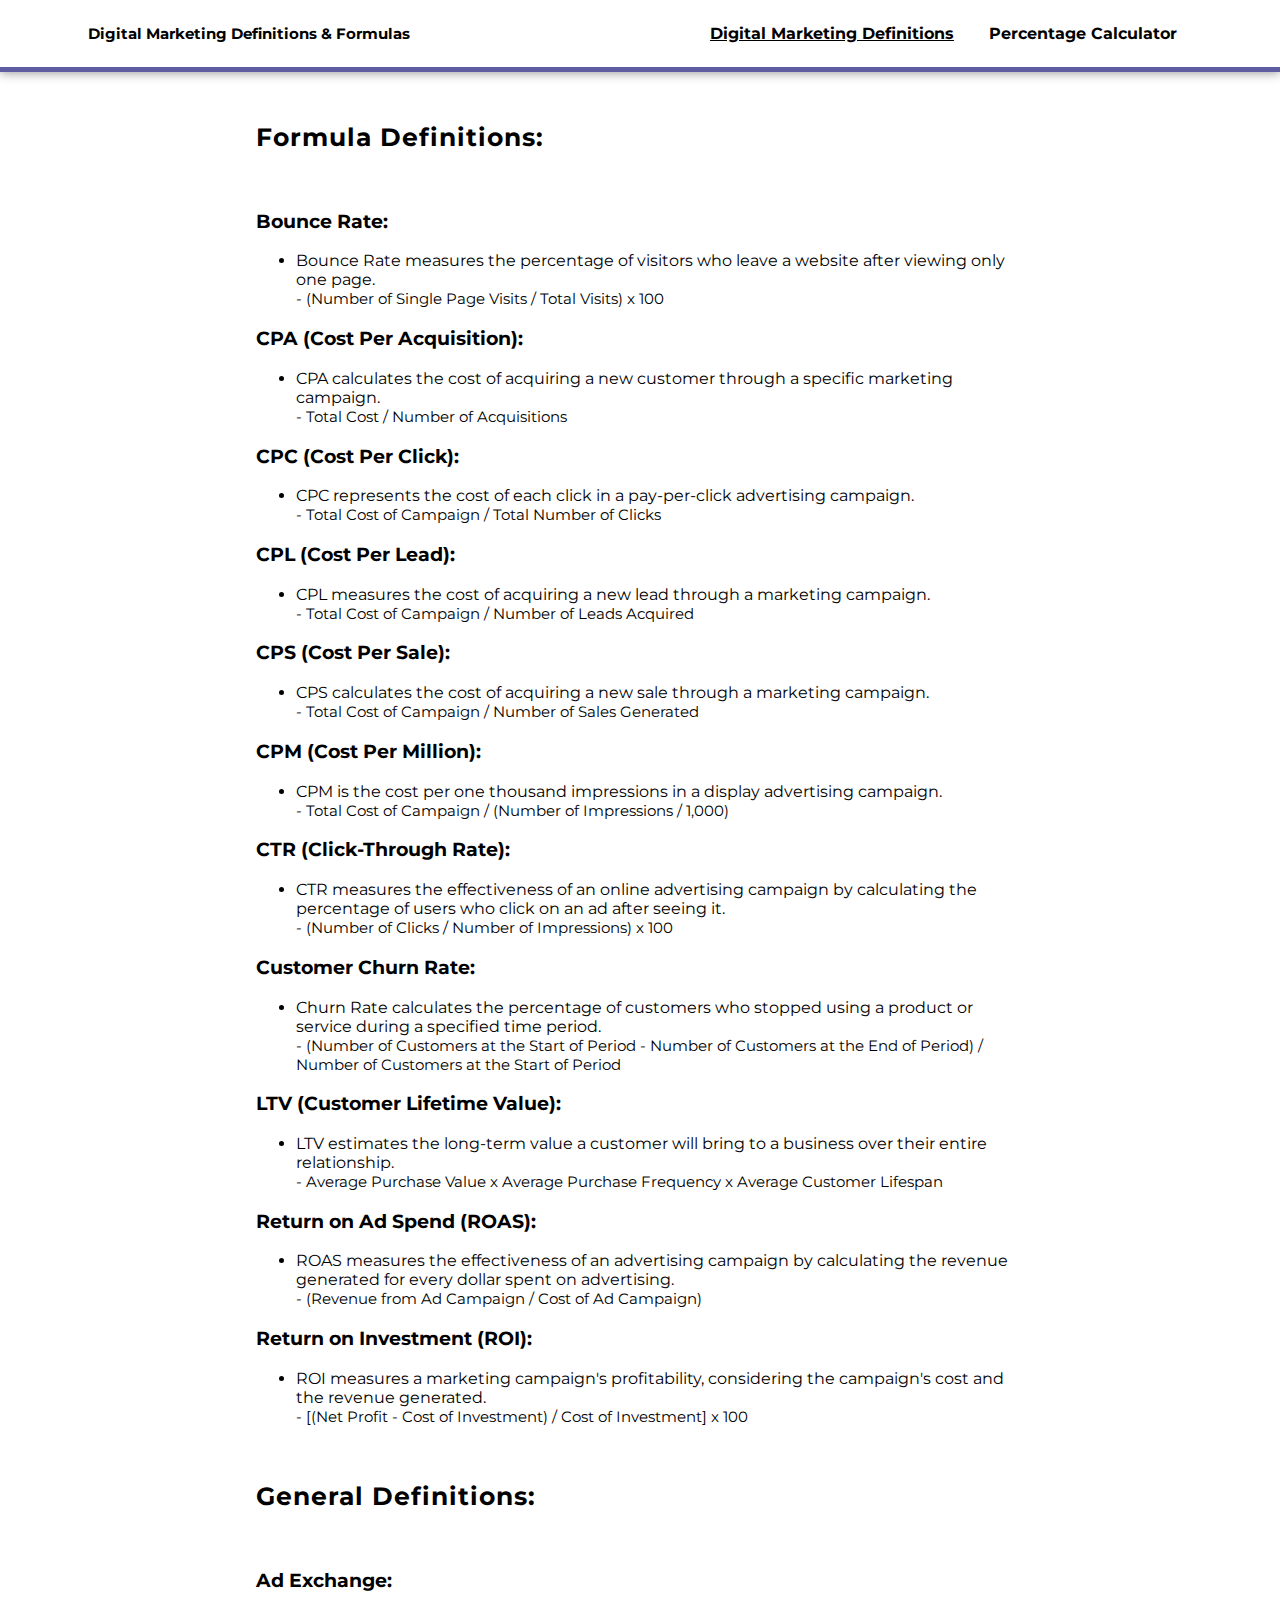
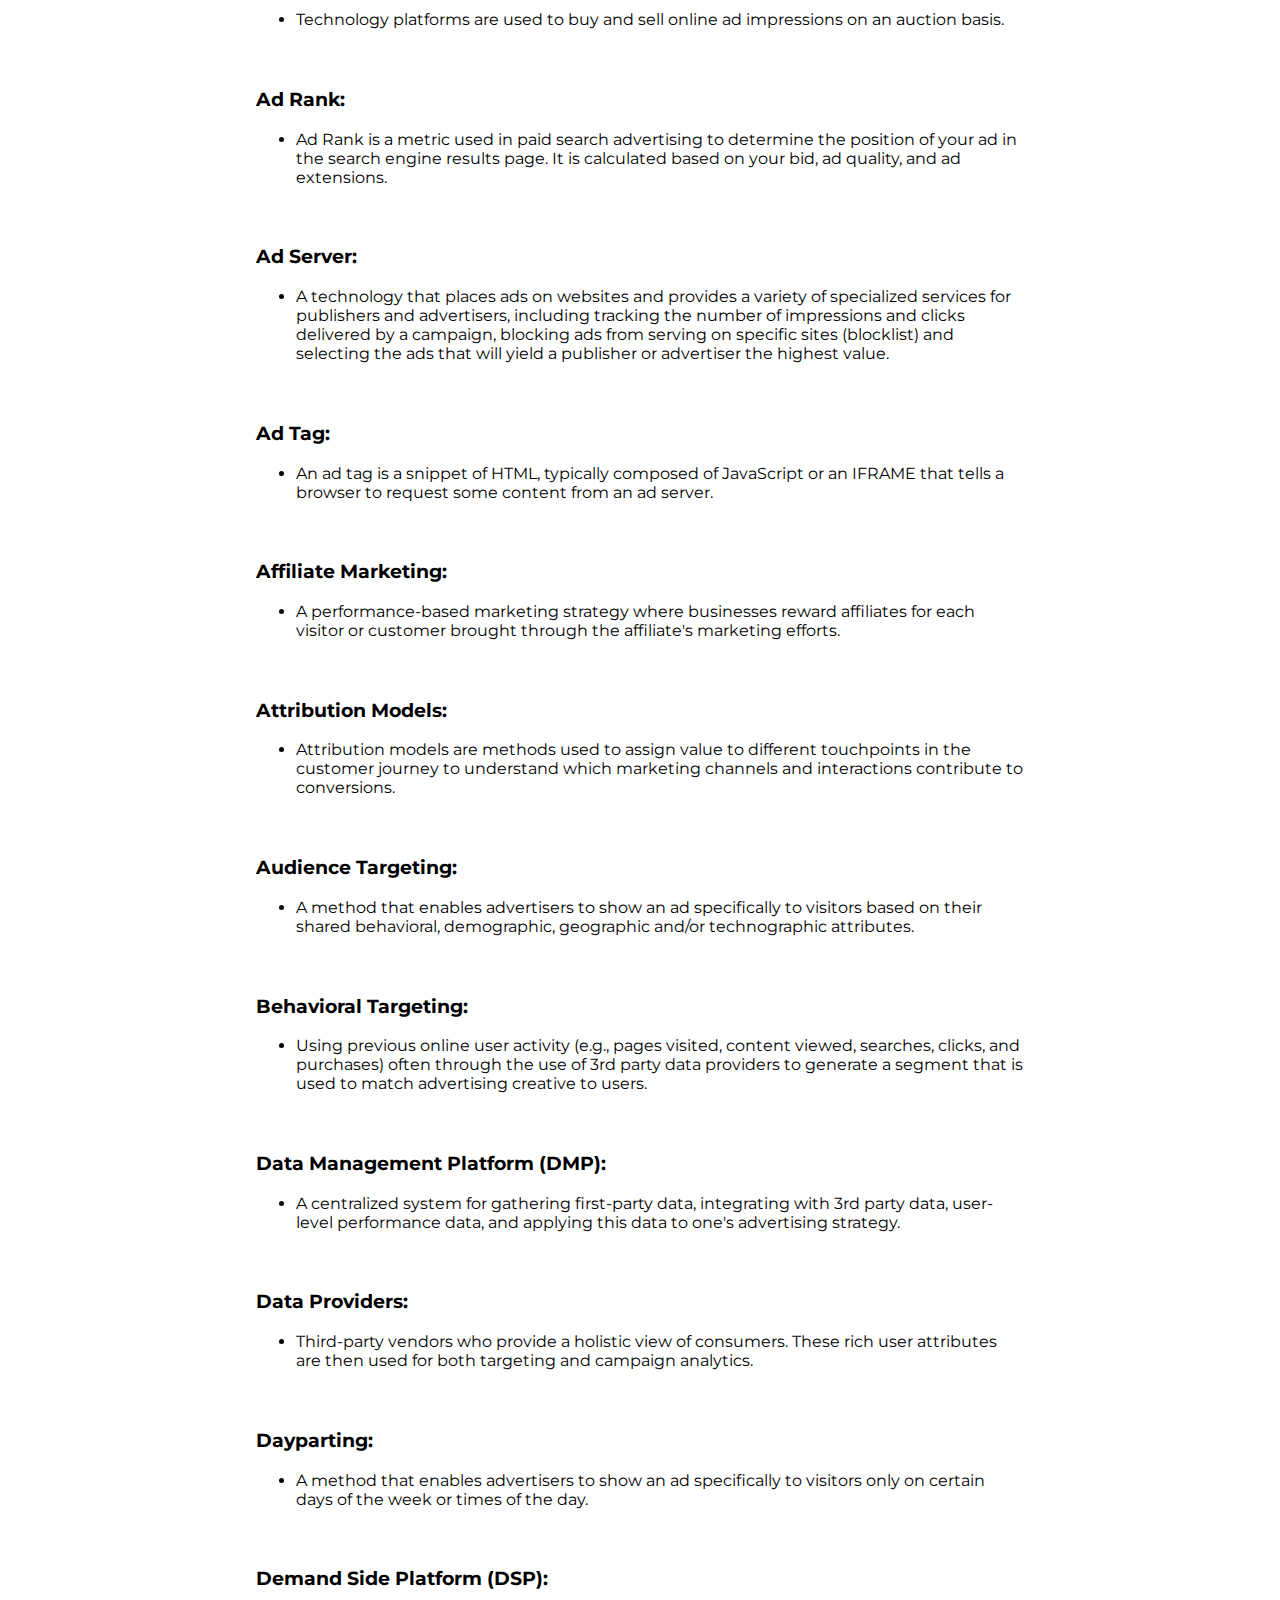
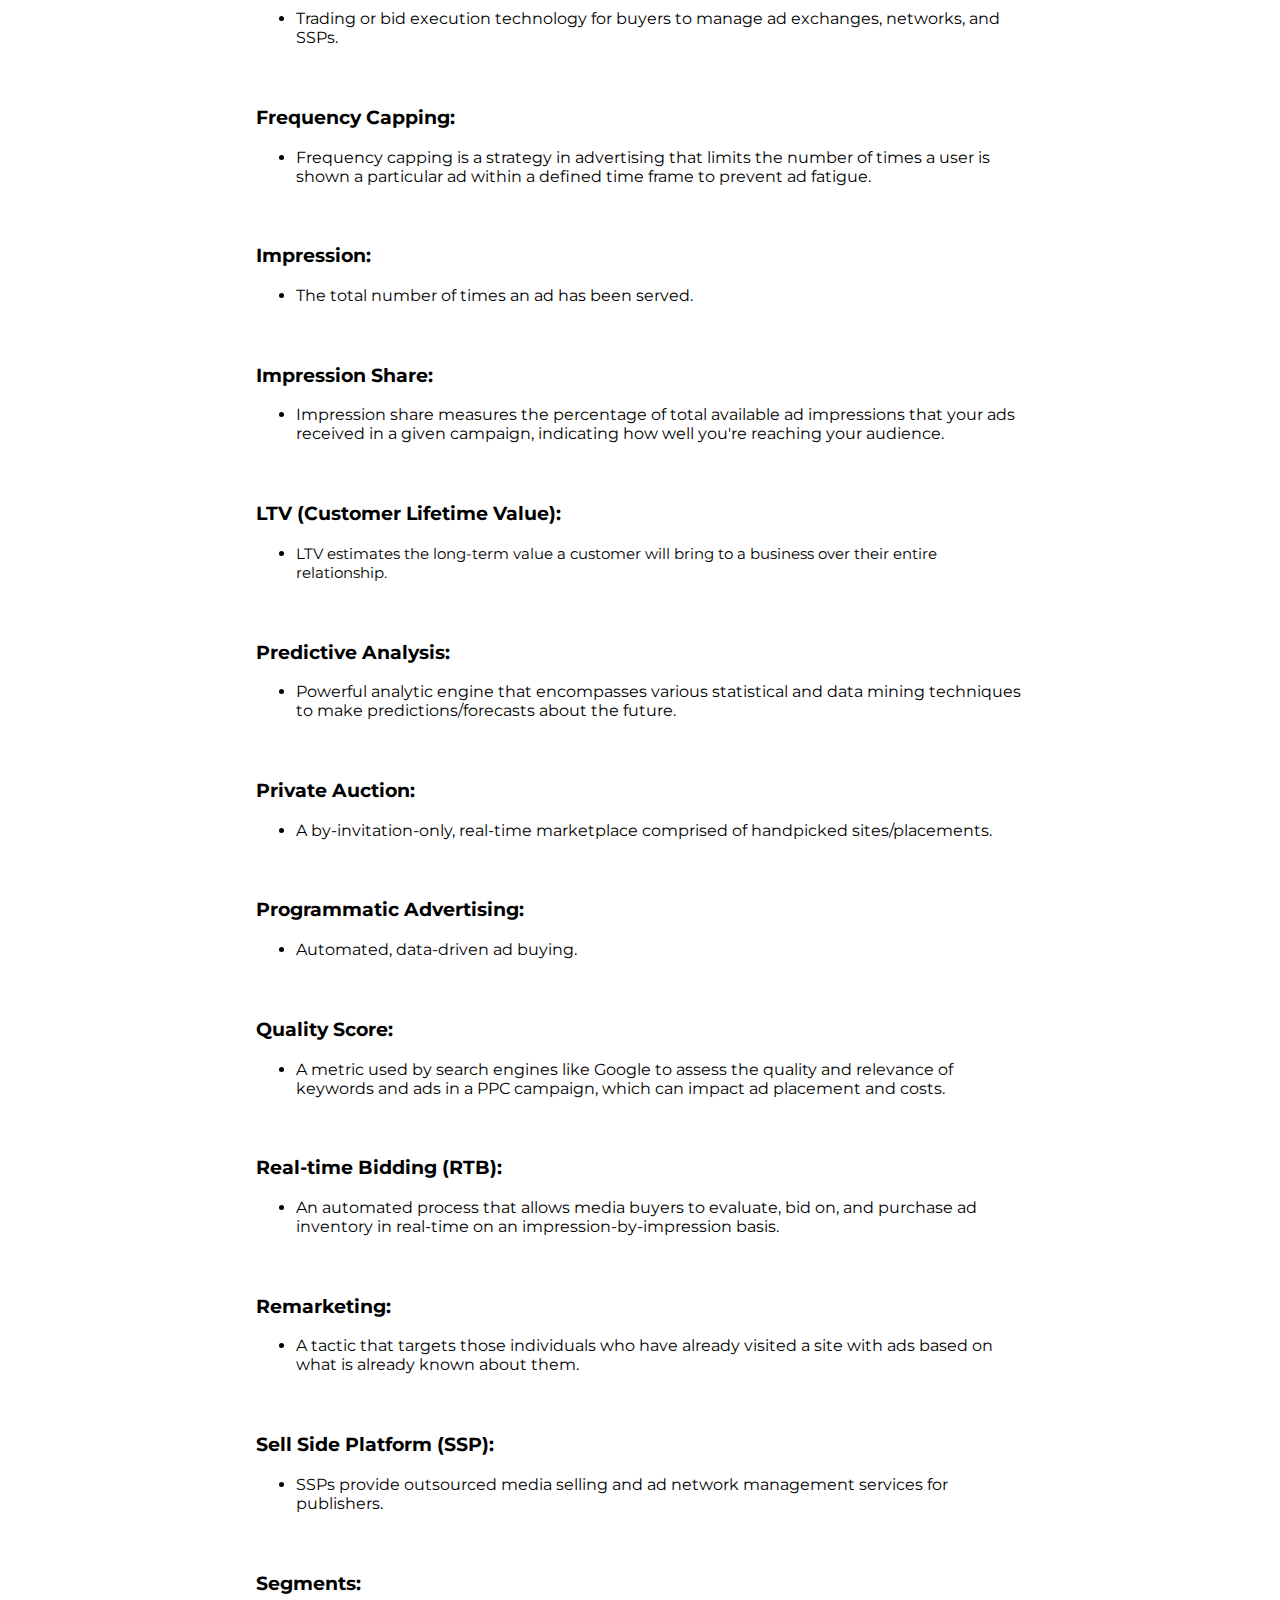
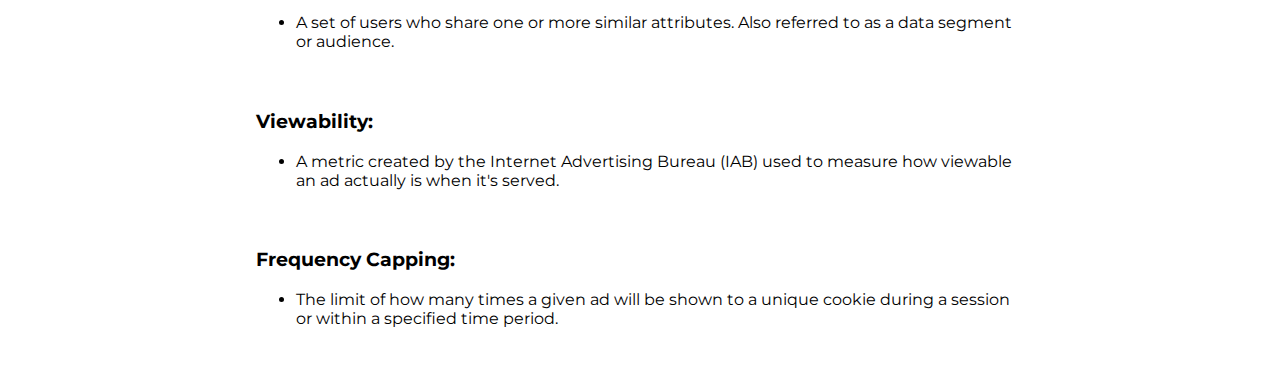
==== commit 33399c9a: "put definitions with the formulas" ====
--- a/definitions.html
+++ b/definitions.html
@@ -27,69 +27,76 @@
       <div class="formula-definitions">
         <h3>Bounce Rate:</h3>
         <ul>
-          <li>(Number of Single Page Visits / Total Visits) x 100</li>
+          <li>Bounce Rate measures the percentage of visitors who leave a website after viewing only one page.</li>
+          <p>- (Number of Single Page Visits / Total Visits) x 100</p>
         </ul>
 
         <h3>CPA (Cost Per Acquisition):</h3>
         <ul>
-          <li>Total Cost / Number of Acquisitions</li>
+          <li>CPA calculates the cost of acquiring a new customer through a specific marketing campaign.</li>
+          <p>- Total Cost / Number of Acquisitions</p>
         </ul>
 
         <h3>CPC (Cost Per Click):</h3>
         <ul>
-          <li>Total Cost of Campaign / Total Number of Clicks</li>
+          <li>CPC represents the cost of each click in a pay-per-click advertising campaign.</li>
+          <p>- Total Cost of Campaign / Total Number of Clicks</p>
         </ul>
 
         <h3>CPL (Cost Per Lead):</h3>
         <ul>
-          <li>Total Cost of Campaign / Number of Leads Acquired</li>
+          <li>CPL measures the cost of acquiring a new lead through a marketing campaign.</li>
+          <p>- Total Cost of Campaign / Number of Leads Acquired</p>
         </ul>
 
         <h3>CPS (Cost Per Sale):</h3>
         <ul>
-          <li>Total Cost of Campaign / Number of Sales Generated</li>
+          <li>CPS calculates the cost of acquiring a new sale through a marketing campaign.</li>
+          <p>- Total Cost of Campaign / Number of Sales Generated</p>
         </ul>
 
         <h3>CPM (Cost Per Million):</h3>
         <ul>
-          <li>Total Cost of Campaign / (Number of Impressions / 1,000)</li>
-        </ul>
-
-        <h3>CPM (Cost Per Million):</h3>
-        <ul>
-          <li>Total Cost of Campaign / (Number of Impressions / 1,000)</li>
+          <li>CPM is the cost per one thousand impressions in a display advertising campaign.</li>
+          <p>- Total Cost of Campaign / (Number of Impressions / 1,000)</p>
         </ul>
 
         <h3>CTR (Click-Through Rate):</h3>
         <ul>
-          <li>(Number of Clicks / Number of Impressions) x 100</li>
+          <li>CTR measures the effectiveness of an online advertising campaign by calculating the percentage of users
+            who
+            click on an ad after seeing it.</li>
+          <p>- (Number of Clicks / Number of Impressions) x 100</p>
         </ul>
 
         <h3>Customer Churn Rate:</h3>
         <ul>
-          <li>(Number of Customers at the Start of Period - Number of Customers at the End of Period) / Number
+          <li>Churn Rate calculates the percentage of customers who stopped using a product or service during a
+            specified
+            time period.</li>
+          <p>- (Number of Customers at the Start of Period - Number of Customers at the End of Period) / Number
             of
-            Customers at the Start of Period</li>
+            Customers at the Start of Period</p>
         </ul>
 
         <h3>LTV (Customer Lifetime Value):</h3>
         <ul>
-          <li>Average Purchase Value x Average Purchase Frequency x Average Customer Lifespan</li>
+          <li>LTV estimates the long-term value a customer will bring to a business over their entire relationship.</li>
+          <p>- Average Purchase Value x Average Purchase Frequency x Average Customer Lifespan</p>
         </ul>
 
         <h3>Return on Ad Spend (ROAS):</h3>
         <ul>
-          <li>(Revenue from Ad Campaign / Cost of Ad Campaign)</li>
-        </ul>
-
-        <h3>Return on Ad Spend (ROAS):</h3>
-        <ul>
-          <li>(Revenue from Ad Campaign / Cost of Ad Campaign)</li>
+          <li>ROAS measures the effectiveness of an advertising campaign by calculating the revenue generated for every
+            dollar spent on advertising.</li>
+          <p>- (Revenue from Ad Campaign / Cost of Ad Campaign)</p>
         </ul>
 
         <h3>Return on Investment (ROI):</h3>
         <ul>
-          <li>[(Net Profit - Cost of Investment) / Cost of Investment] x 100</li>
+          <li>ROI measures a marketing campaign's profitability, considering the campaign's cost and the revenue
+            generated.</li>
+          <p>- [(Net Profit - Cost of Investment) / Cost of Investment] x 100</p>
         </ul>
       </div>
       <h1>General Definitions:</h1>
@@ -164,82 +171,6 @@
       </div>
 
       <div class="definition-container">
-        <h3>Bounce Rate:</h3>
-        <ul>
-          <li>
-            <p>Bounce Rate measures the percentage of visitors who leave a website after viewing only one page.</p>
-          </li>
-        </ul>
-      </div>
-
-      <div class="definition-container">
-        <h3>CPA (Cost Per Acquisition):</h3>
-        <ul>
-          <li>
-            <p>CPA calculates the cost of acquiring a new customer through a specific marketing campaign.</p>
-          </li>
-        </ul>
-      </div>
-
-      <div class="definition-container">
-        <h3>CPC (Cost Per Click):</h3>
-        <ul>
-          <li>
-            <p>CPC represents the cost of each click in a pay-per-click advertising campaign.</p>
-          </li>
-        </ul>
-      </div>
-
-      <div class="definition-container">
-        <h3>CPL (Cost Per Lead):</h3>
-        <ul>
-          <li>
-            <p>CPL measures the cost of acquiring a new lead through a marketing campaign.</p>
-          </li>
-        </ul>
-      </div>
-
-      <div class="definition-container">
-        <h3>CPS (Cost Per Sale):</h3>
-        <ul>
-          <li>
-            <p>CPS calculates the cost of acquiring a new sale through a marketing campaign.</p>
-          </li>
-        </ul>
-      </div>
-
-      <div class="definition-container">
-        <h3>CPM (Cost Per Million):</h3>
-        <ul>
-          <li>
-            <p>CPM is the cost per one thousand impressions in a display advertising campaign.</p>
-          </li>
-        </ul>
-      </div>
-
-      <div class="definition-container">
-        <h3>CTR (Click-Through Rate):</h3>
-        <ul>
-          <li>
-            <p>CTR measures the effectiveness of an online advertising campaign by calculating the percentage of users
-              who
-              click on an ad after seeing it.</p>
-          </li>
-        </ul>
-      </div>
-
-      <div class="definition-container">
-        <h3>Customer Churn Rate:</h3>
-        <ul>
-          <li>
-            <p>Churn Rate calculates the percentage of customers who stopped using a product or service during a
-              specified
-              time period.</p>
-          </li>
-        </ul>
-      </div>
-
-      <div class="definition-container">
         <h3>Data Management Platform (DMP):</h3>
         <ul>
           <li>A centralized system for gathering first-party data, integrating with 3rd party data, user-level
@@ -355,26 +286,6 @@
       </div>
 
       <div class="definition-container">
-        <h3>Return on Ad Spend (ROAS):</h3>
-        <ul>
-          <li>
-            <p>ROAS measures the effectiveness of an advertising campaign by calculating the revenue generated for every
-              dollar spent on advertising.</p>
-          </li>
-        </ul>
-      </div>
-
-      <div class="definition-container">
-        <h3>Return on Investment (ROI):</h3>
-        <ul>
-          <li>
-            <p>ROI measures a marketing campaign's profitability, considering the campaign's cost and the revenue
-              generated.</p>
-          </li>
-        </ul>
-      </div>
-
-      <div class="definition-container">
         <h3>Sell Side Platform (SSP):</h3>
         <ul>
           <li>SSPs provide outsourced media selling and ad network management services for publishers.</li>
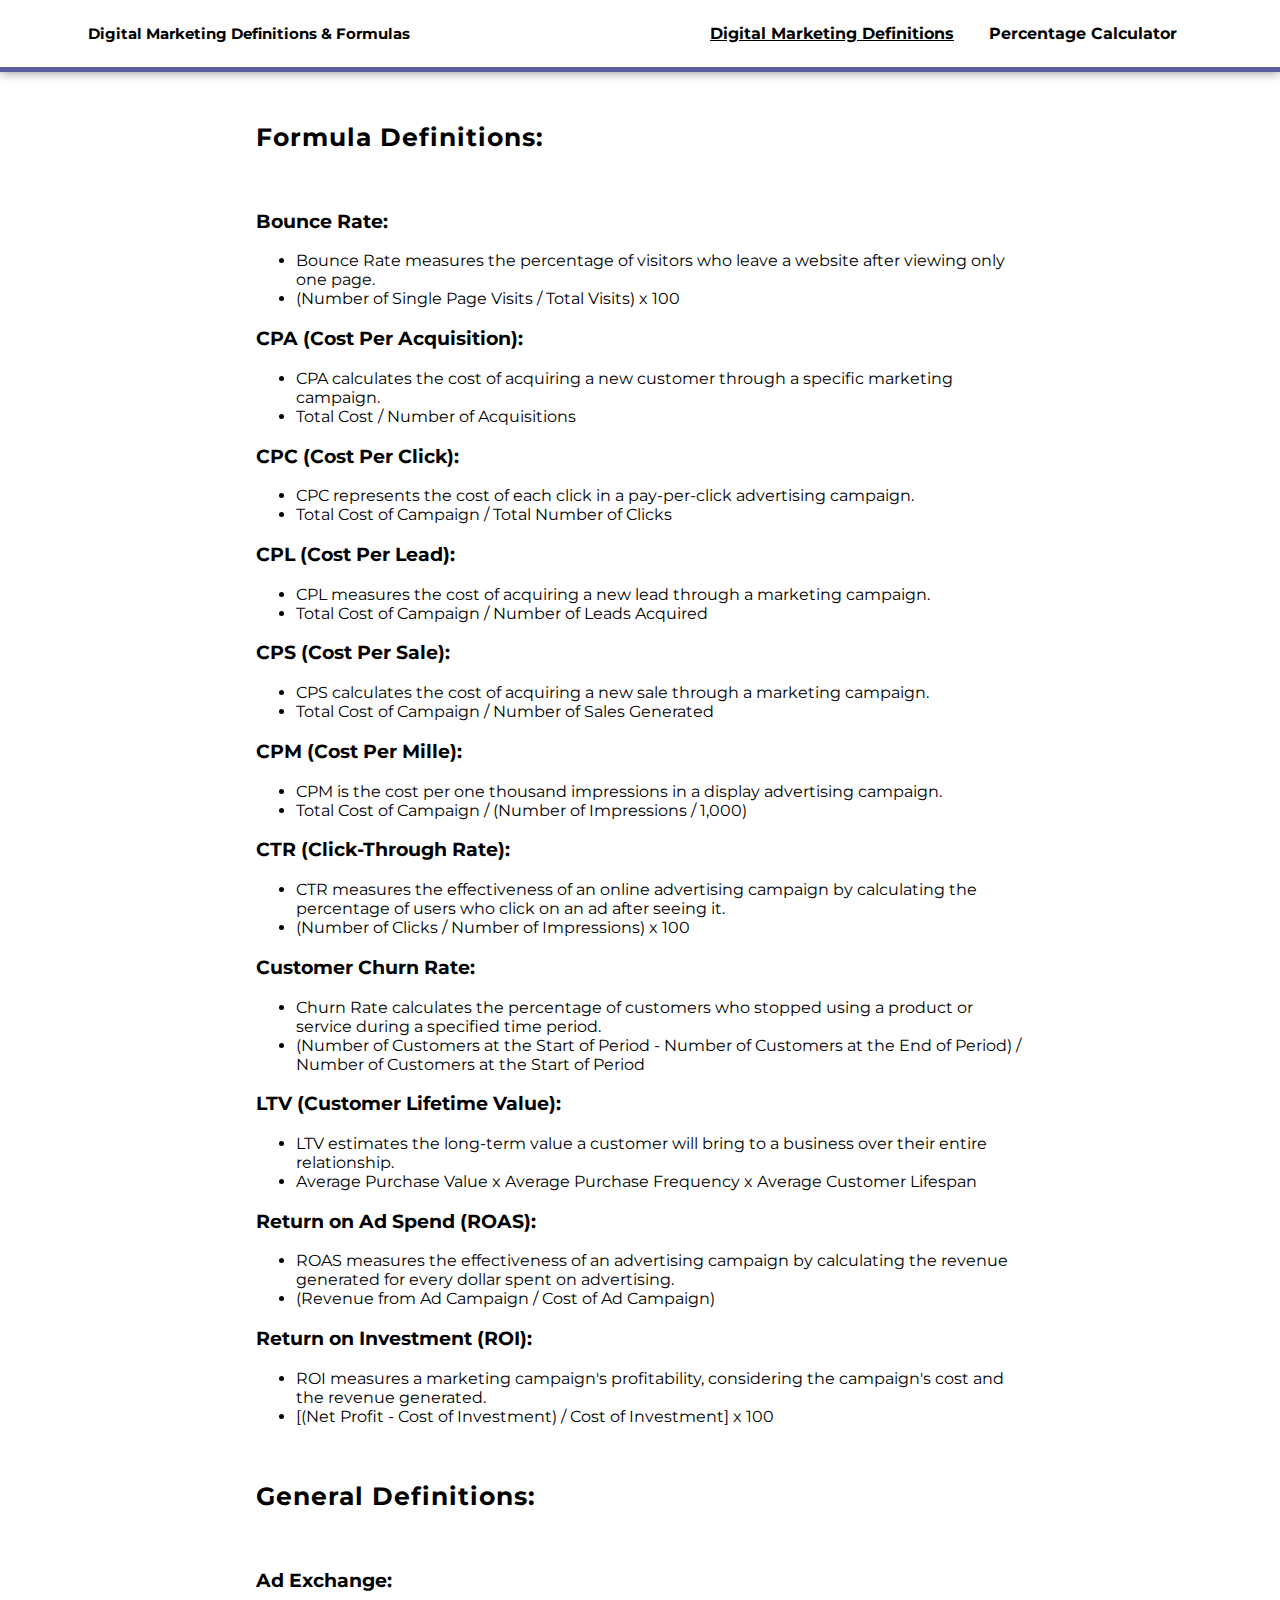
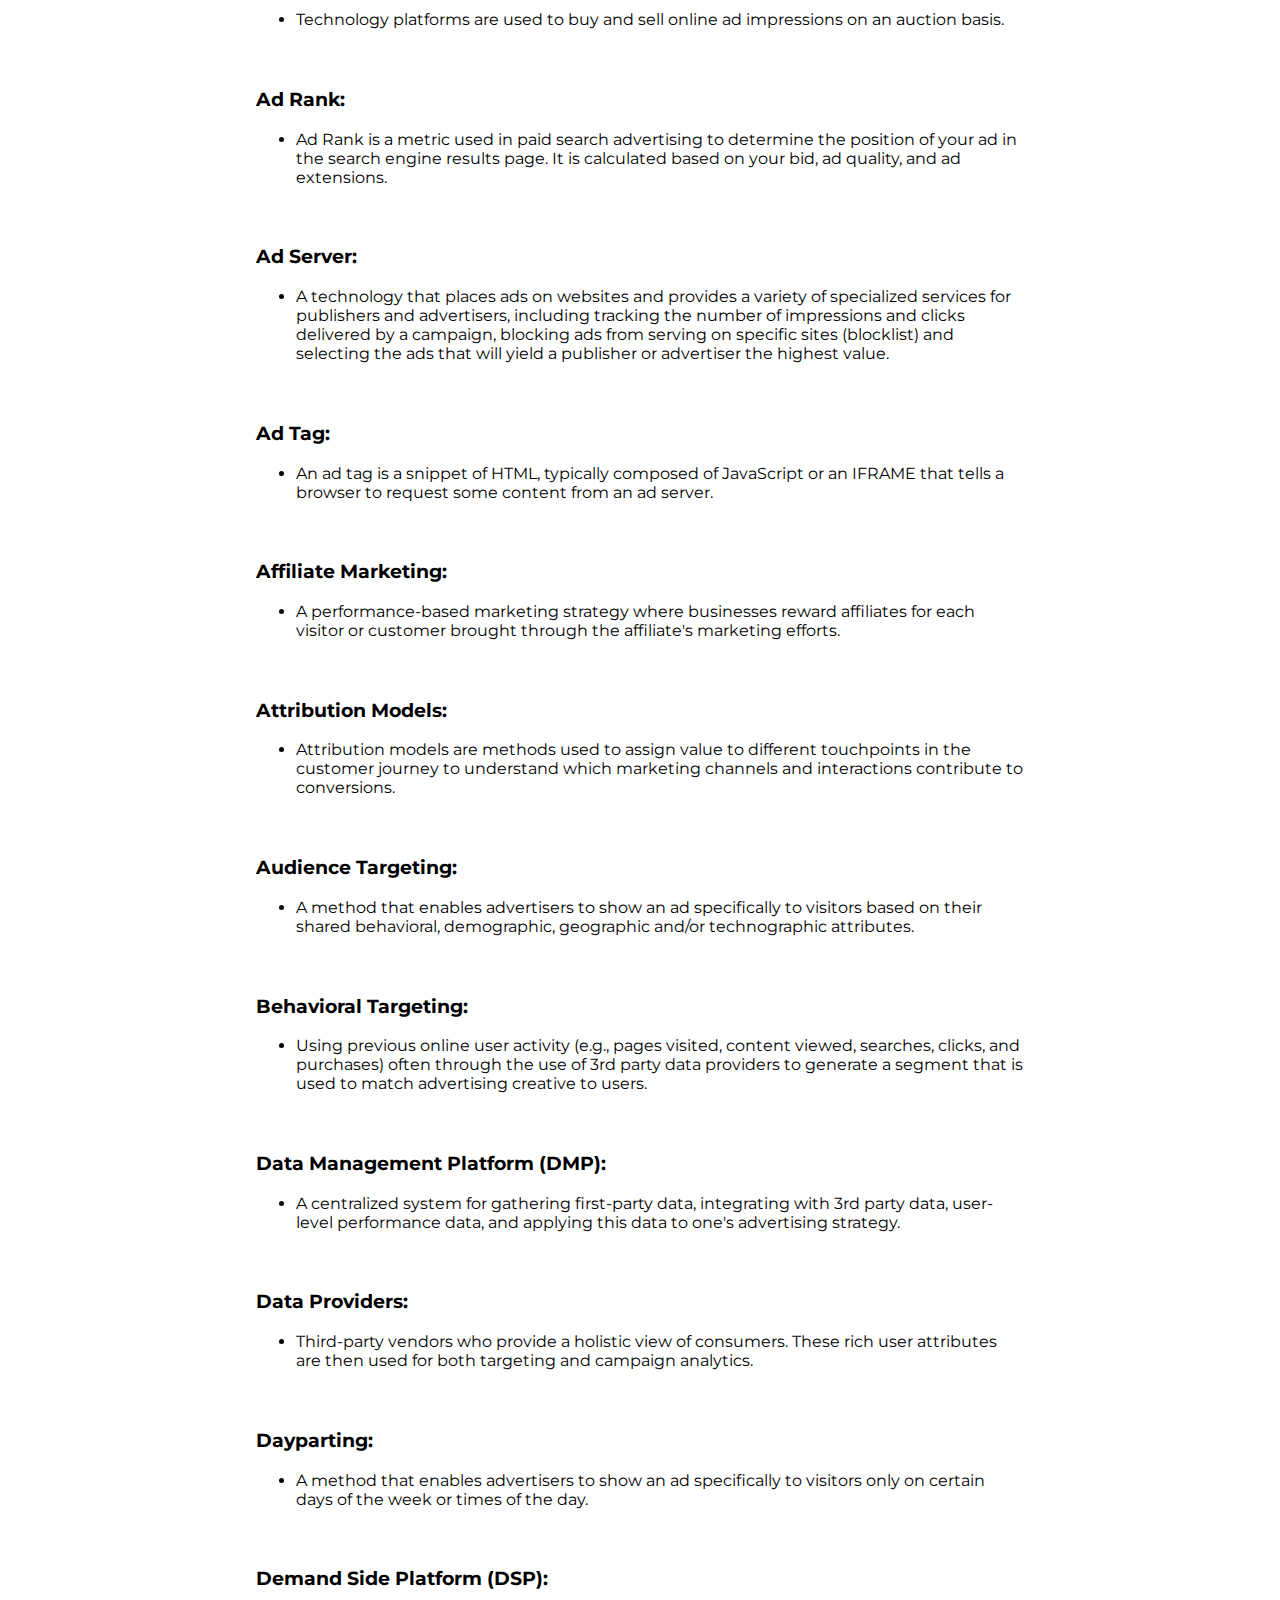
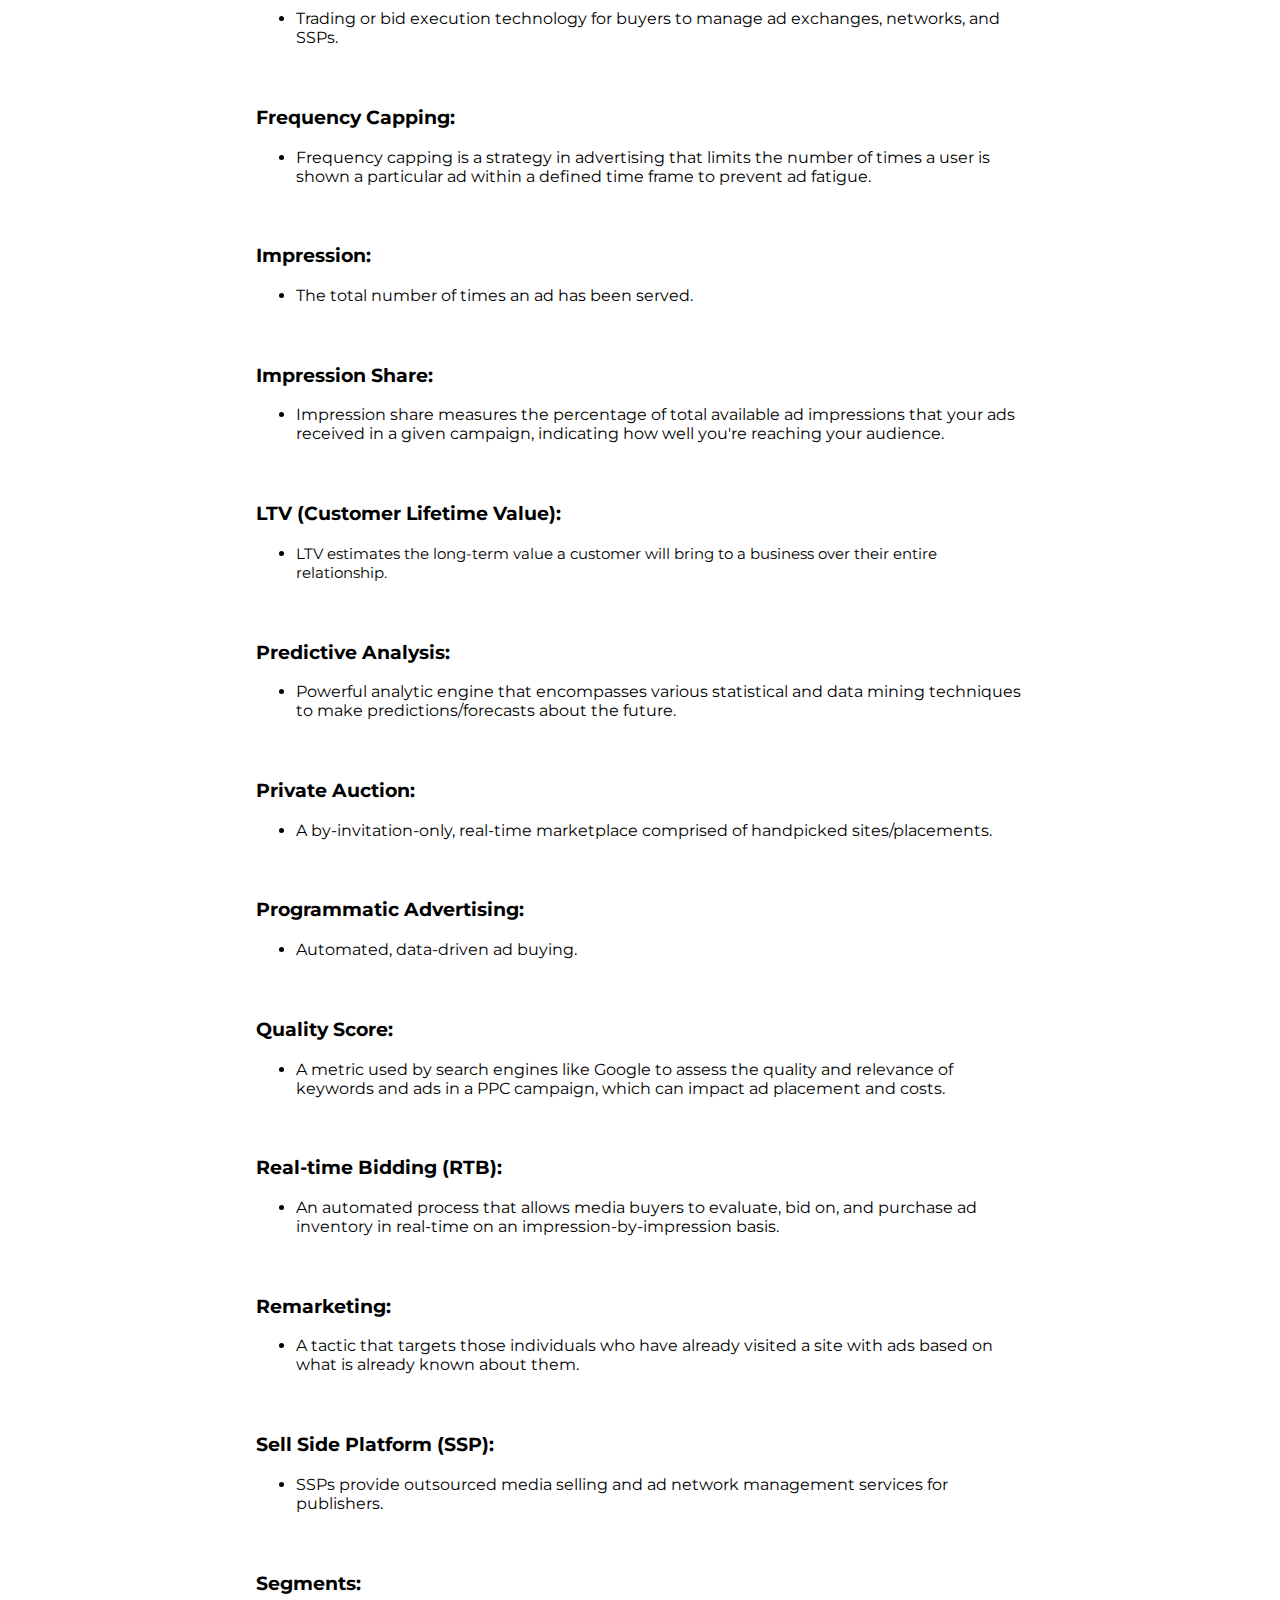
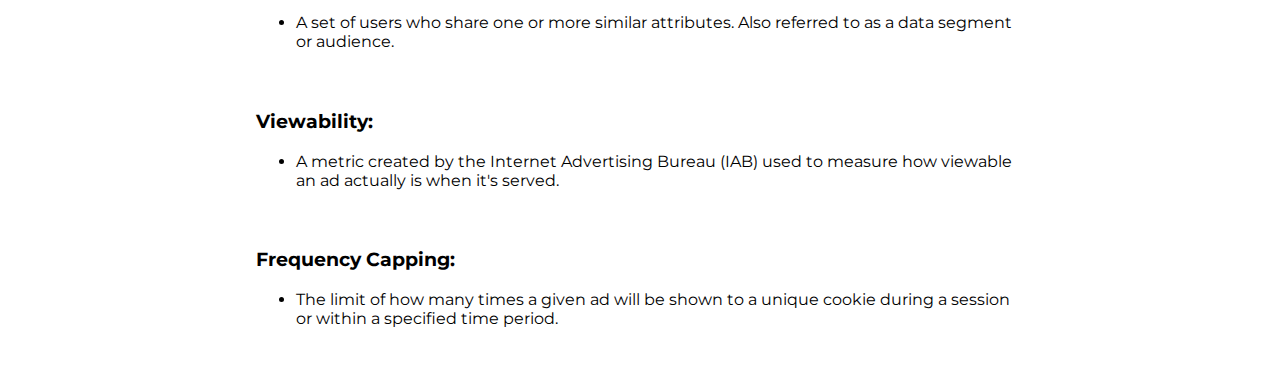
==== commit dd4758c8: "changed to bullet points" ====
--- a/definitions.html
+++ b/definitions.html
@@ -28,37 +28,37 @@
         <h3>Bounce Rate:</h3>
         <ul>
           <li>Bounce Rate measures the percentage of visitors who leave a website after viewing only one page.</li>
-          <p>- (Number of Single Page Visits / Total Visits) x 100</p>
+          <li>(Number of Single Page Visits / Total Visits) x 100</li>
         </ul>
 
         <h3>CPA (Cost Per Acquisition):</h3>
         <ul>
           <li>CPA calculates the cost of acquiring a new customer through a specific marketing campaign.</li>
-          <p>- Total Cost / Number of Acquisitions</p>
+          <li>Total Cost / Number of Acquisitions</li>
         </ul>
 
         <h3>CPC (Cost Per Click):</h3>
         <ul>
           <li>CPC represents the cost of each click in a pay-per-click advertising campaign.</li>
-          <p>- Total Cost of Campaign / Total Number of Clicks</p>
+          <li>Total Cost of Campaign / Total Number of Clicks</li>
         </ul>
 
         <h3>CPL (Cost Per Lead):</h3>
         <ul>
           <li>CPL measures the cost of acquiring a new lead through a marketing campaign.</li>
-          <p>- Total Cost of Campaign / Number of Leads Acquired</p>
+          <li>Total Cost of Campaign / Number of Leads Acquired</li>
         </ul>
 
         <h3>CPS (Cost Per Sale):</h3>
         <ul>
           <li>CPS calculates the cost of acquiring a new sale through a marketing campaign.</li>
-          <p>- Total Cost of Campaign / Number of Sales Generated</p>
-        </ul>
-
-        <h3>CPM (Cost Per Million):</h3>
+          <li>Total Cost of Campaign / Number of Sales Generated</li>
+        </ul>
+
+        <h3>CPM (Cost Per Mille):</h3>
         <ul>
           <li>CPM is the cost per one thousand impressions in a display advertising campaign.</li>
-          <p>- Total Cost of Campaign / (Number of Impressions / 1,000)</p>
+          <li>Total Cost of Campaign / (Number of Impressions / 1,000)</li>
         </ul>
 
         <h3>CTR (Click-Through Rate):</h3>
@@ -66,7 +66,7 @@
           <li>CTR measures the effectiveness of an online advertising campaign by calculating the percentage of users
             who
             click on an ad after seeing it.</li>
-          <p>- (Number of Clicks / Number of Impressions) x 100</p>
+          <li>(Number of Clicks / Number of Impressions) x 100</li>
         </ul>
 
         <h3>Customer Churn Rate:</h3>
@@ -74,29 +74,29 @@
           <li>Churn Rate calculates the percentage of customers who stopped using a product or service during a
             specified
             time period.</li>
-          <p>- (Number of Customers at the Start of Period - Number of Customers at the End of Period) / Number
+          <li>(Number of Customers at the Start of Period - Number of Customers at the End of Period) / Number
             of
-            Customers at the Start of Period</p>
+            Customers at the Start of Period</li>
         </ul>
 
         <h3>LTV (Customer Lifetime Value):</h3>
         <ul>
           <li>LTV estimates the long-term value a customer will bring to a business over their entire relationship.</li>
-          <p>- Average Purchase Value x Average Purchase Frequency x Average Customer Lifespan</p>
+          <li>Average Purchase Value x Average Purchase Frequency x Average Customer Lifespan</li>
         </ul>
 
         <h3>Return on Ad Spend (ROAS):</h3>
         <ul>
           <li>ROAS measures the effectiveness of an advertising campaign by calculating the revenue generated for every
             dollar spent on advertising.</li>
-          <p>- (Revenue from Ad Campaign / Cost of Ad Campaign)</p>
+          <li>(Revenue from Ad Campaign / Cost of Ad Campaign)</li>
         </ul>
 
         <h3>Return on Investment (ROI):</h3>
         <ul>
           <li>ROI measures a marketing campaign's profitability, considering the campaign's cost and the revenue
             generated.</li>
-          <p>- [(Net Profit - Cost of Investment) / Cost of Investment] x 100</p>
+          <li>[(Net Profit - Cost of Investment) / Cost of Investment] x 100</li>
         </ul>
       </div>
       <h1>General Definitions:</h1>
--- a/definitions.css
+++ b/definitions.css
@@ -58,6 +58,7 @@
   align-self: flex-start;
   margin: 15px 0px;
   letter-spacing: 1px;
+  font-size: 23px;
 }
 
 .definition-container {
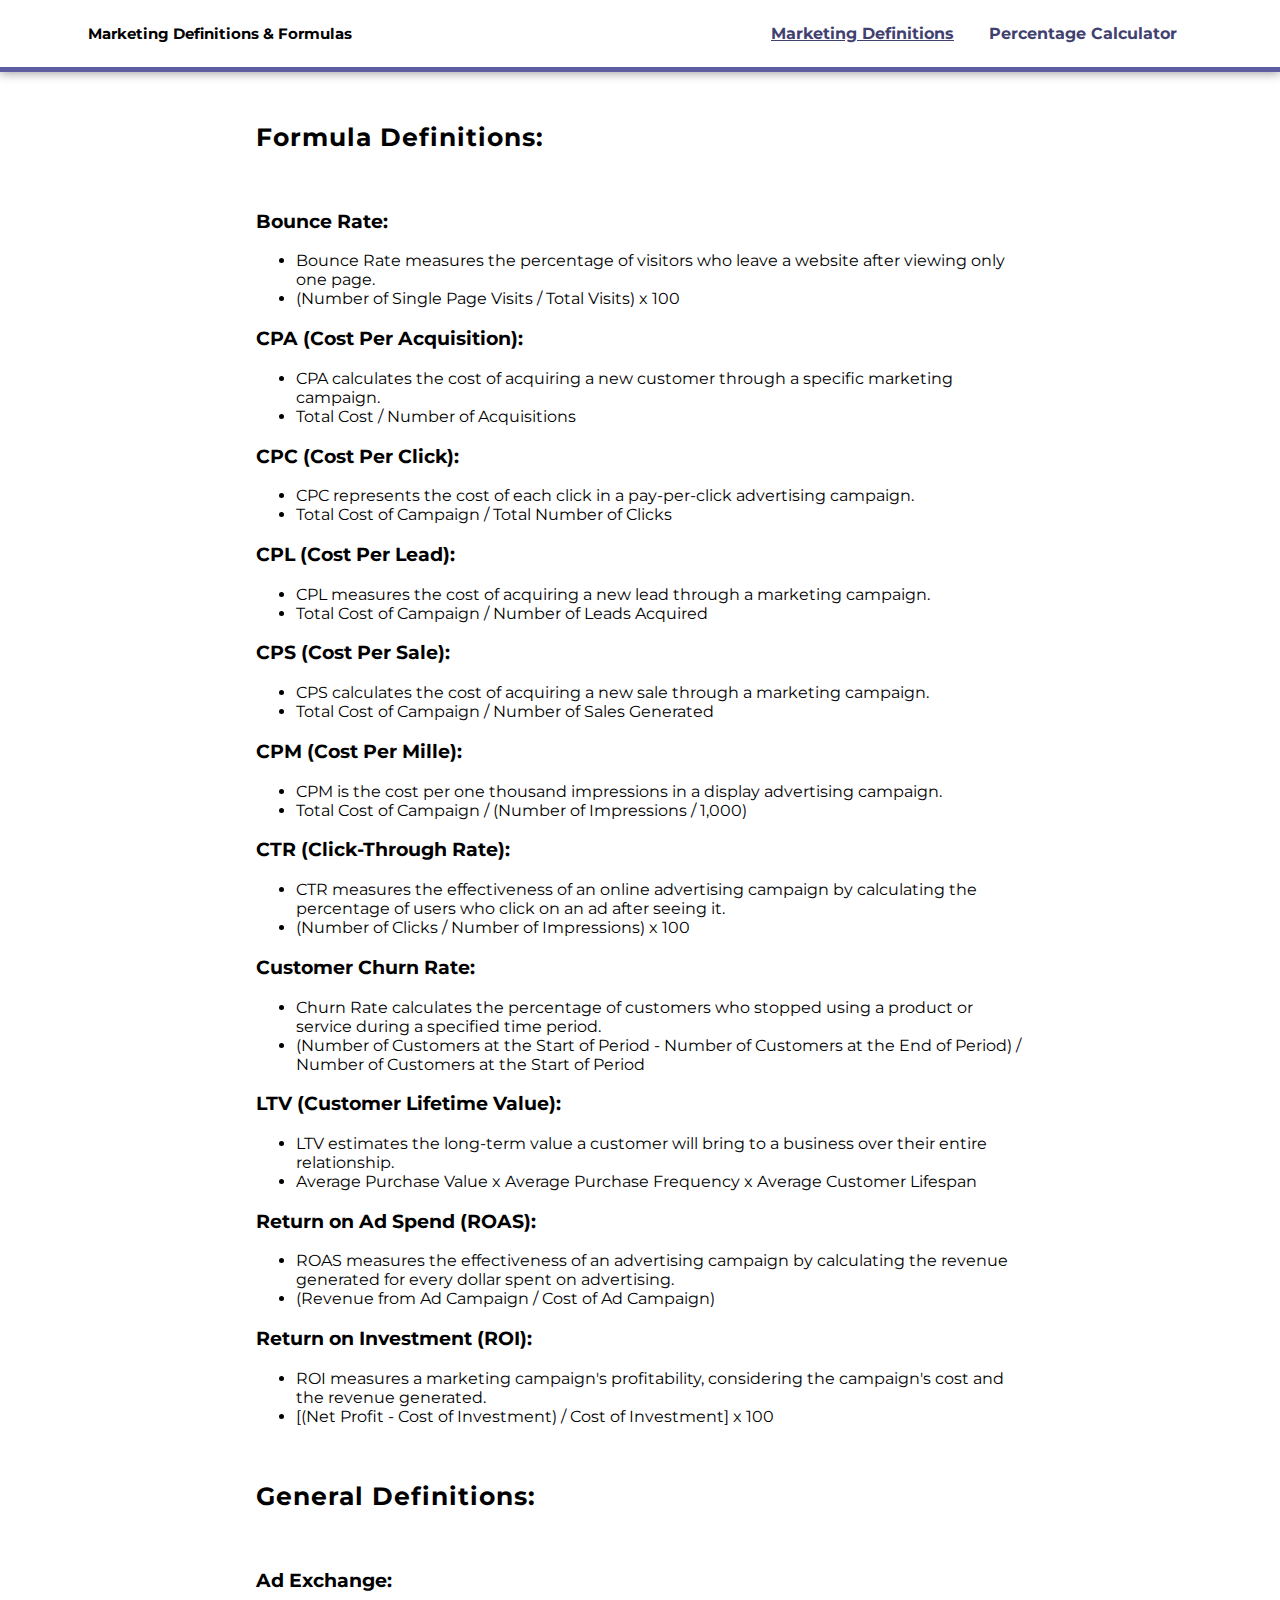
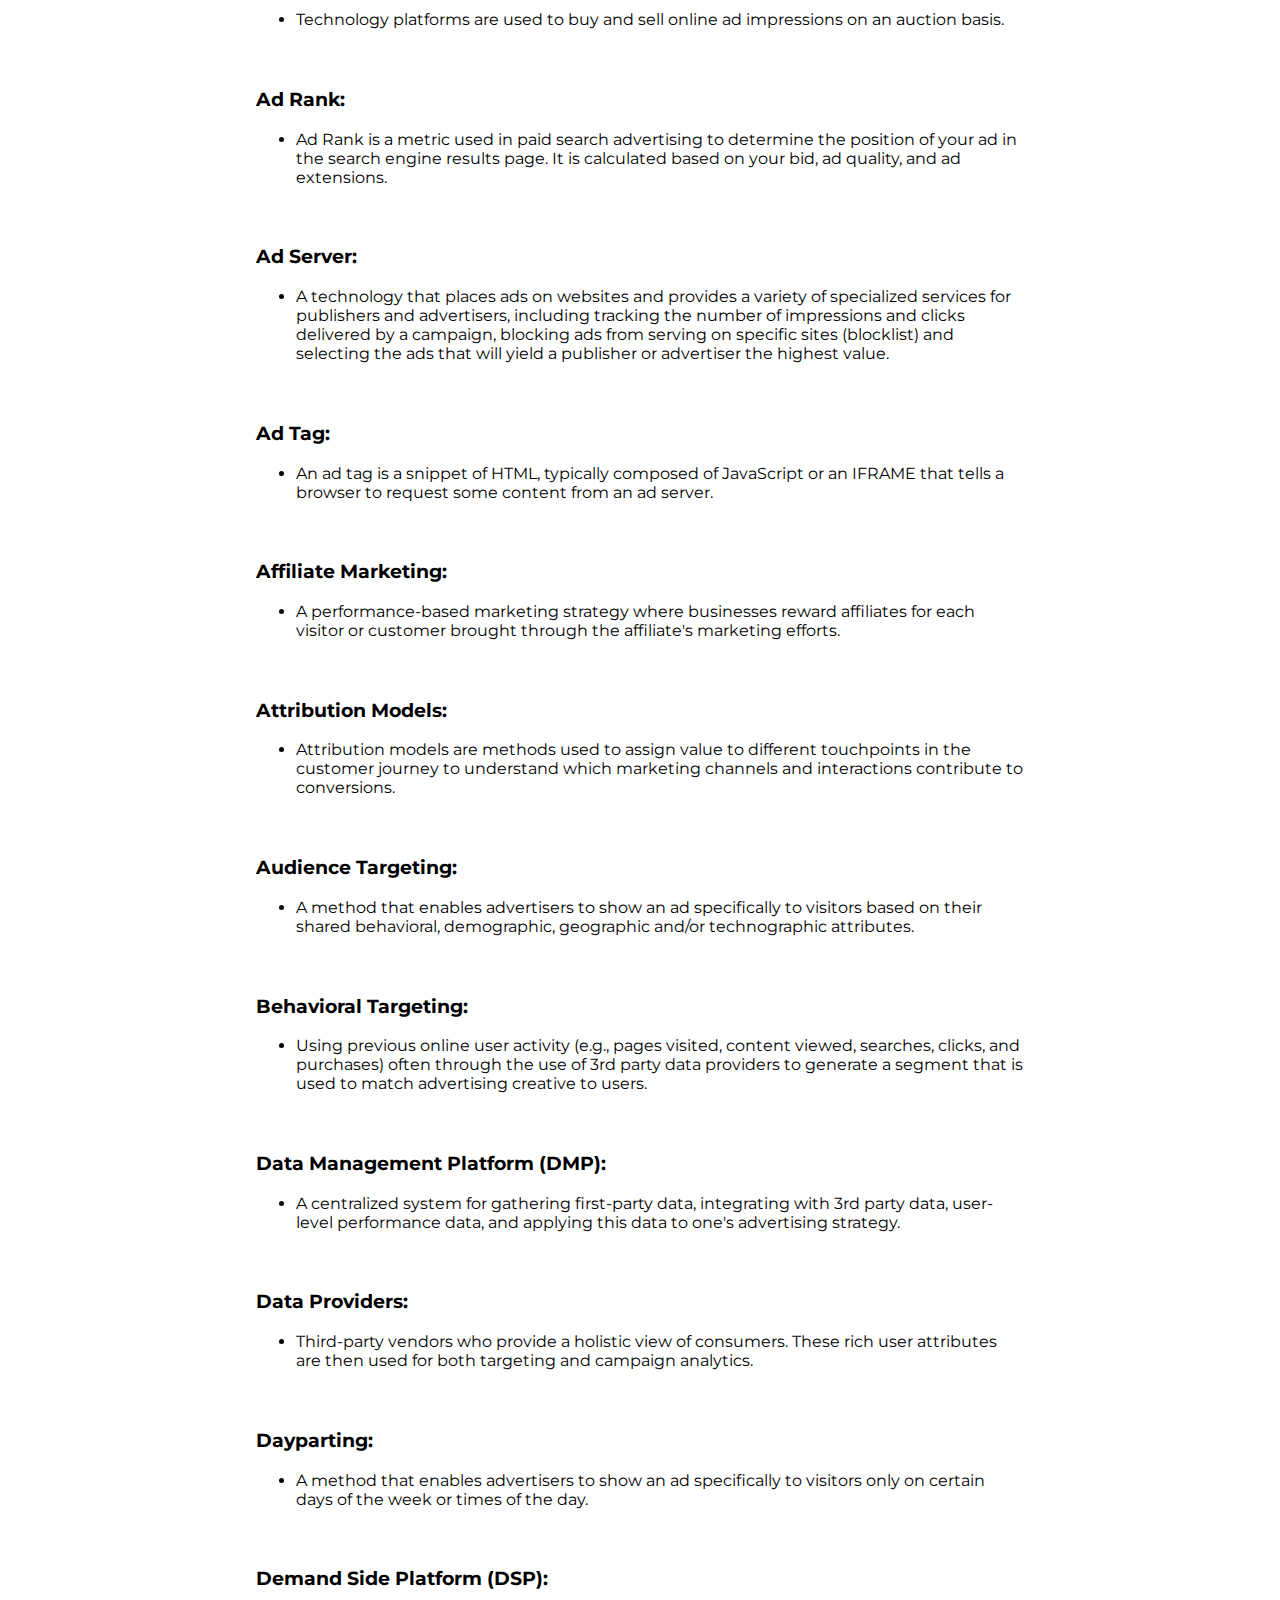
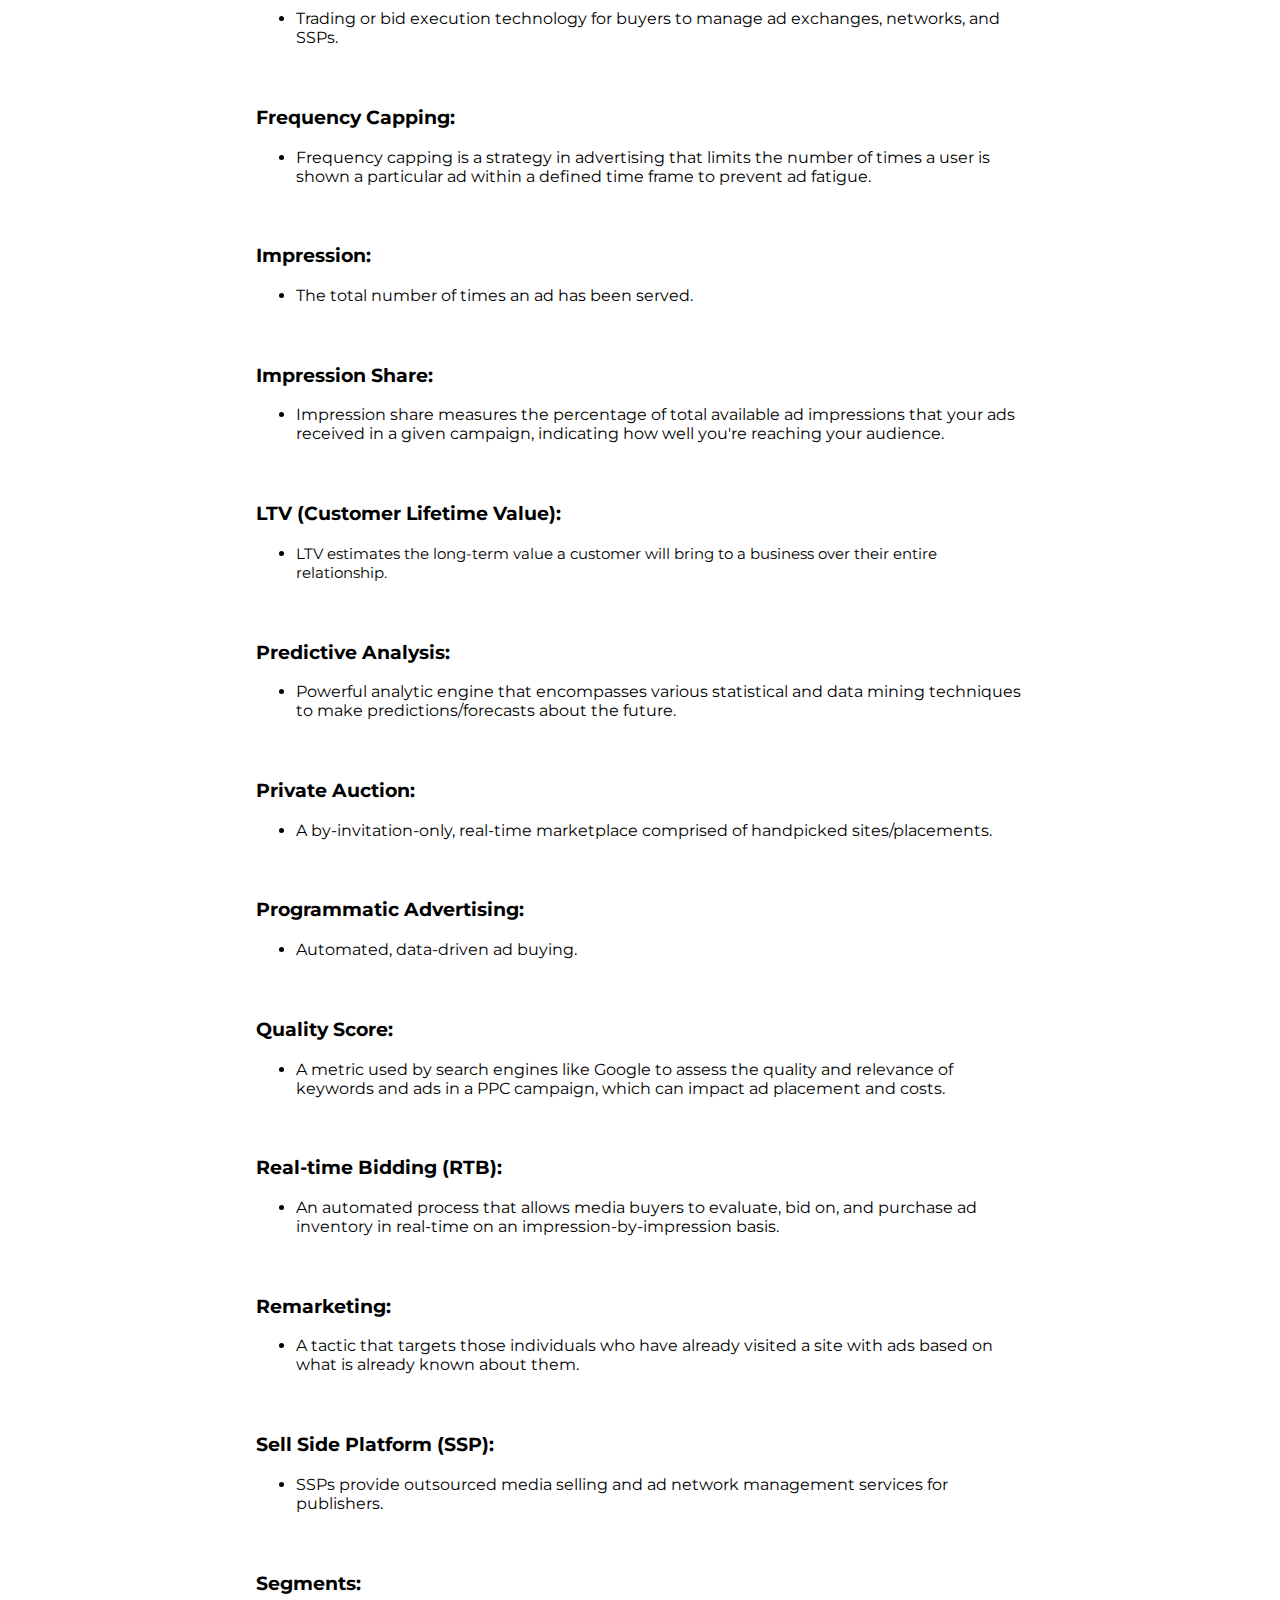
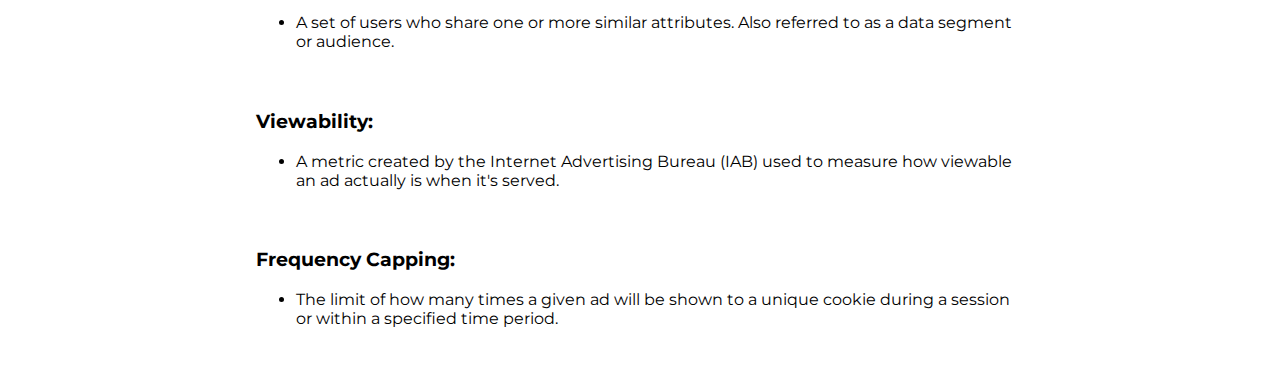
==== commit e2367fee: "links to look clickable" ====
--- a/definitions.html
+++ b/definitions.html
@@ -13,10 +13,10 @@
   <nav>
     <div class="nav-contents">
       <div class="web-name-container">
-        <p>Digital Marketing Definitions & Formulas</p>
+        <p>Marketing Definitions & Formulas</p>
       </div>
       <div class="links">
-        <a href="definitions.html" class="definitions-link">Digital Marketing Definitions</a>
+        <a href="definitions.html" class="definitions-link">Marketing Definitions</a>
         <a href="index.html" class="calculator-link">Percentage Calculator</a>
       </div>
     </div>
--- a/definitions.css
+++ b/definitions.css
@@ -27,7 +27,7 @@
 a {
   margin: 15px;
   text-decoration: none;
-  color: black;
+  color: #414170;
 }
 
 a:hover {
